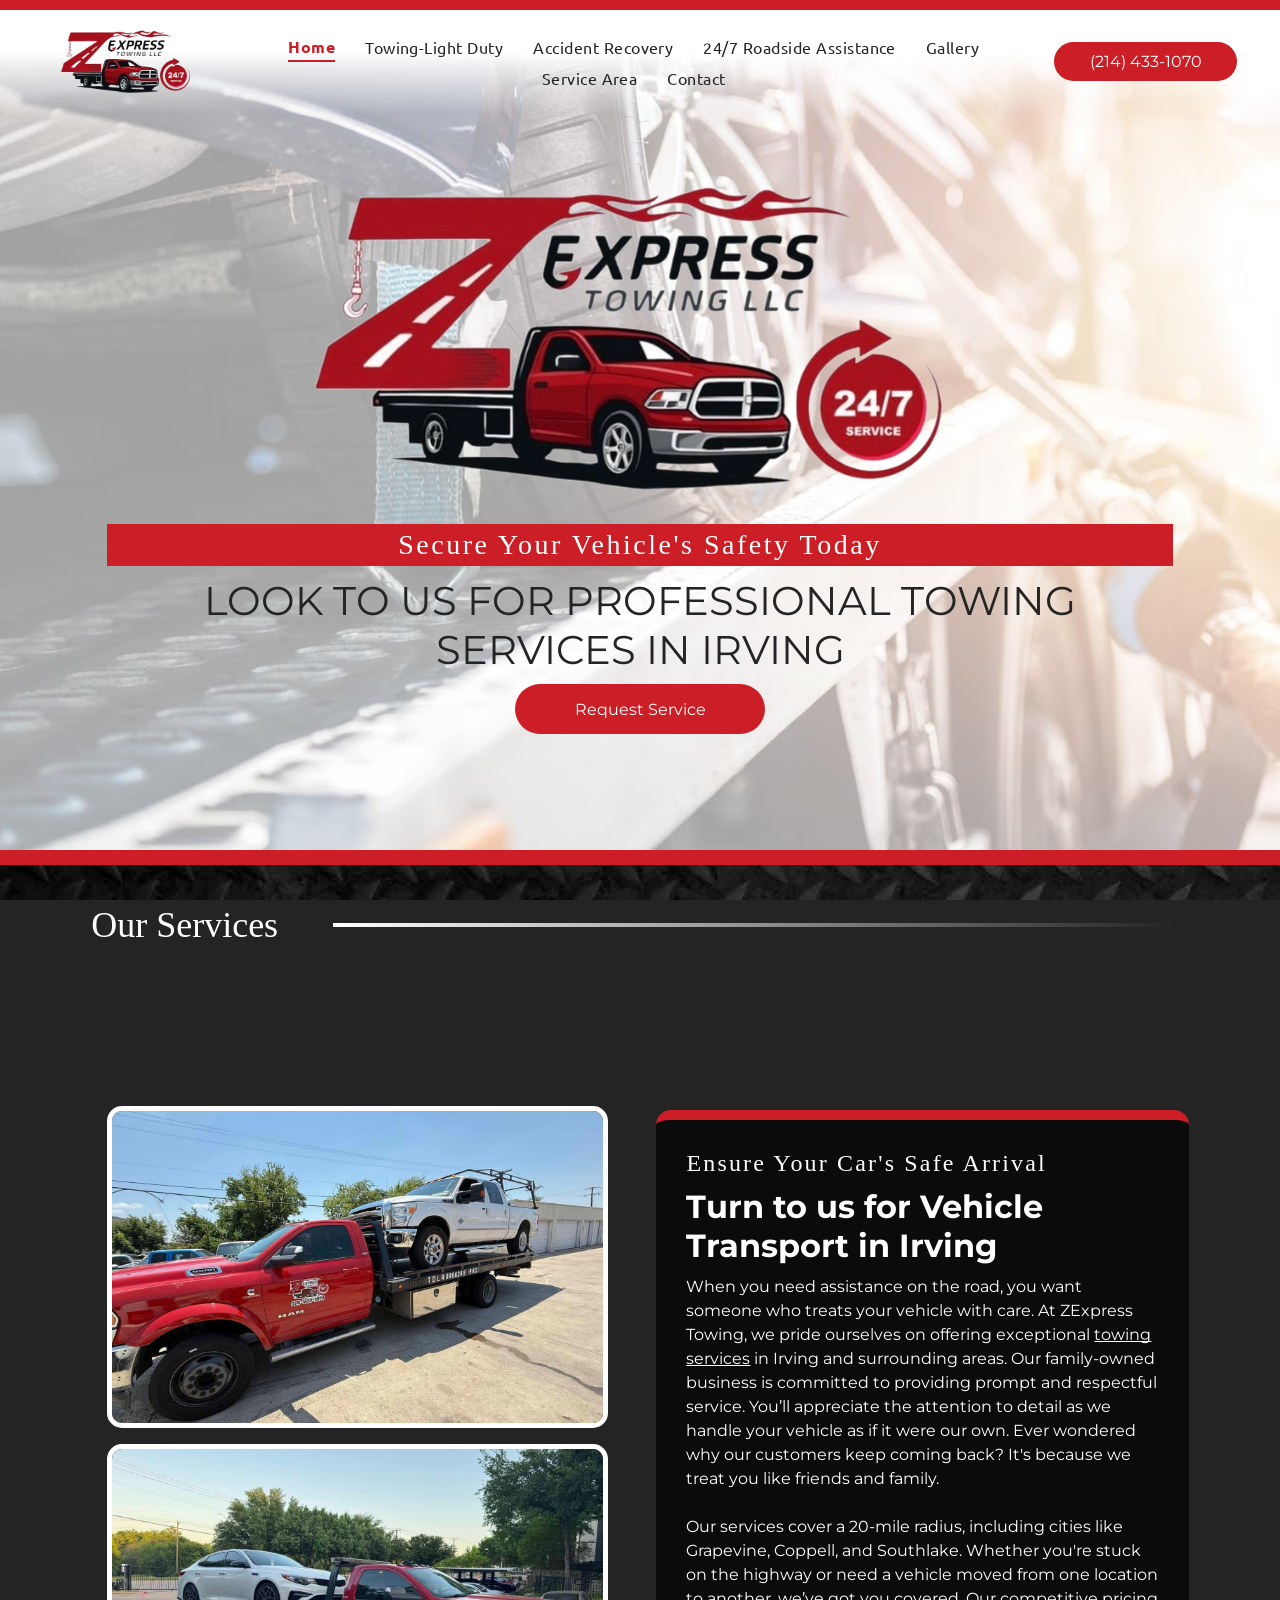
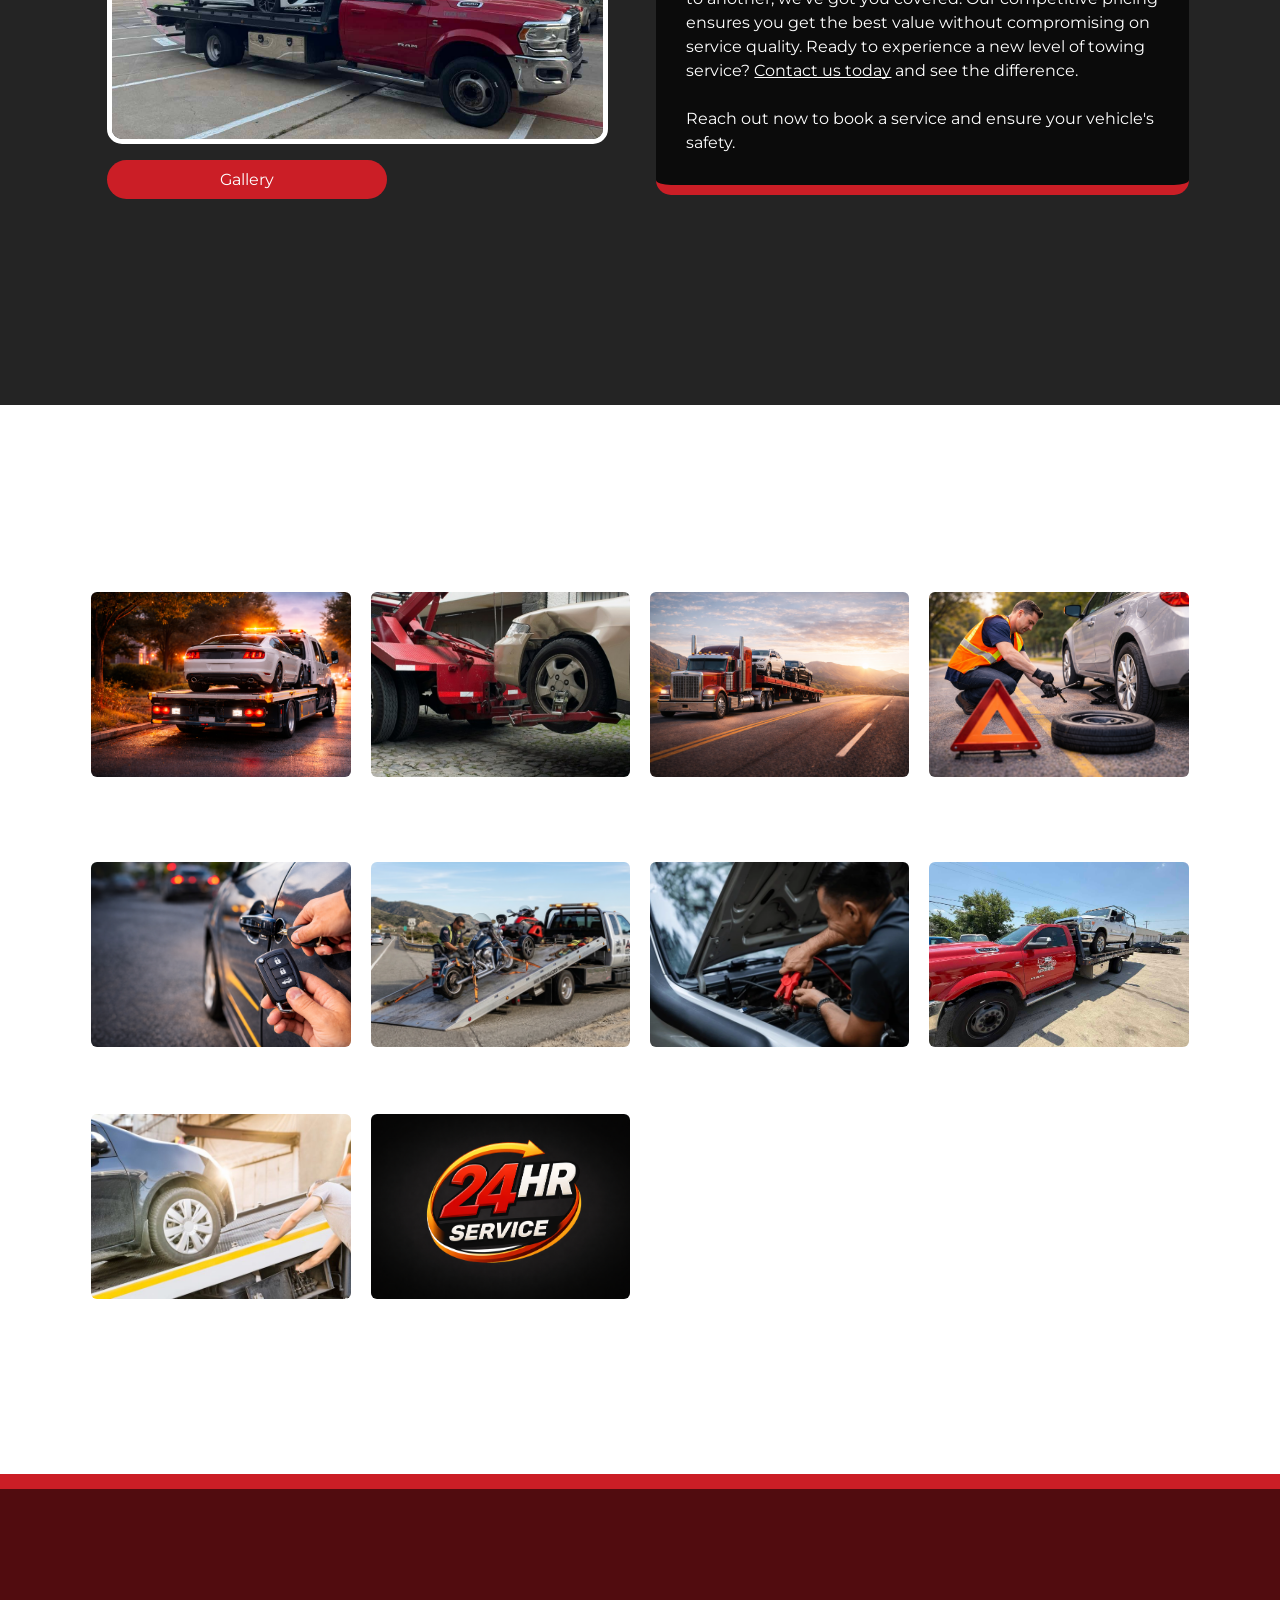
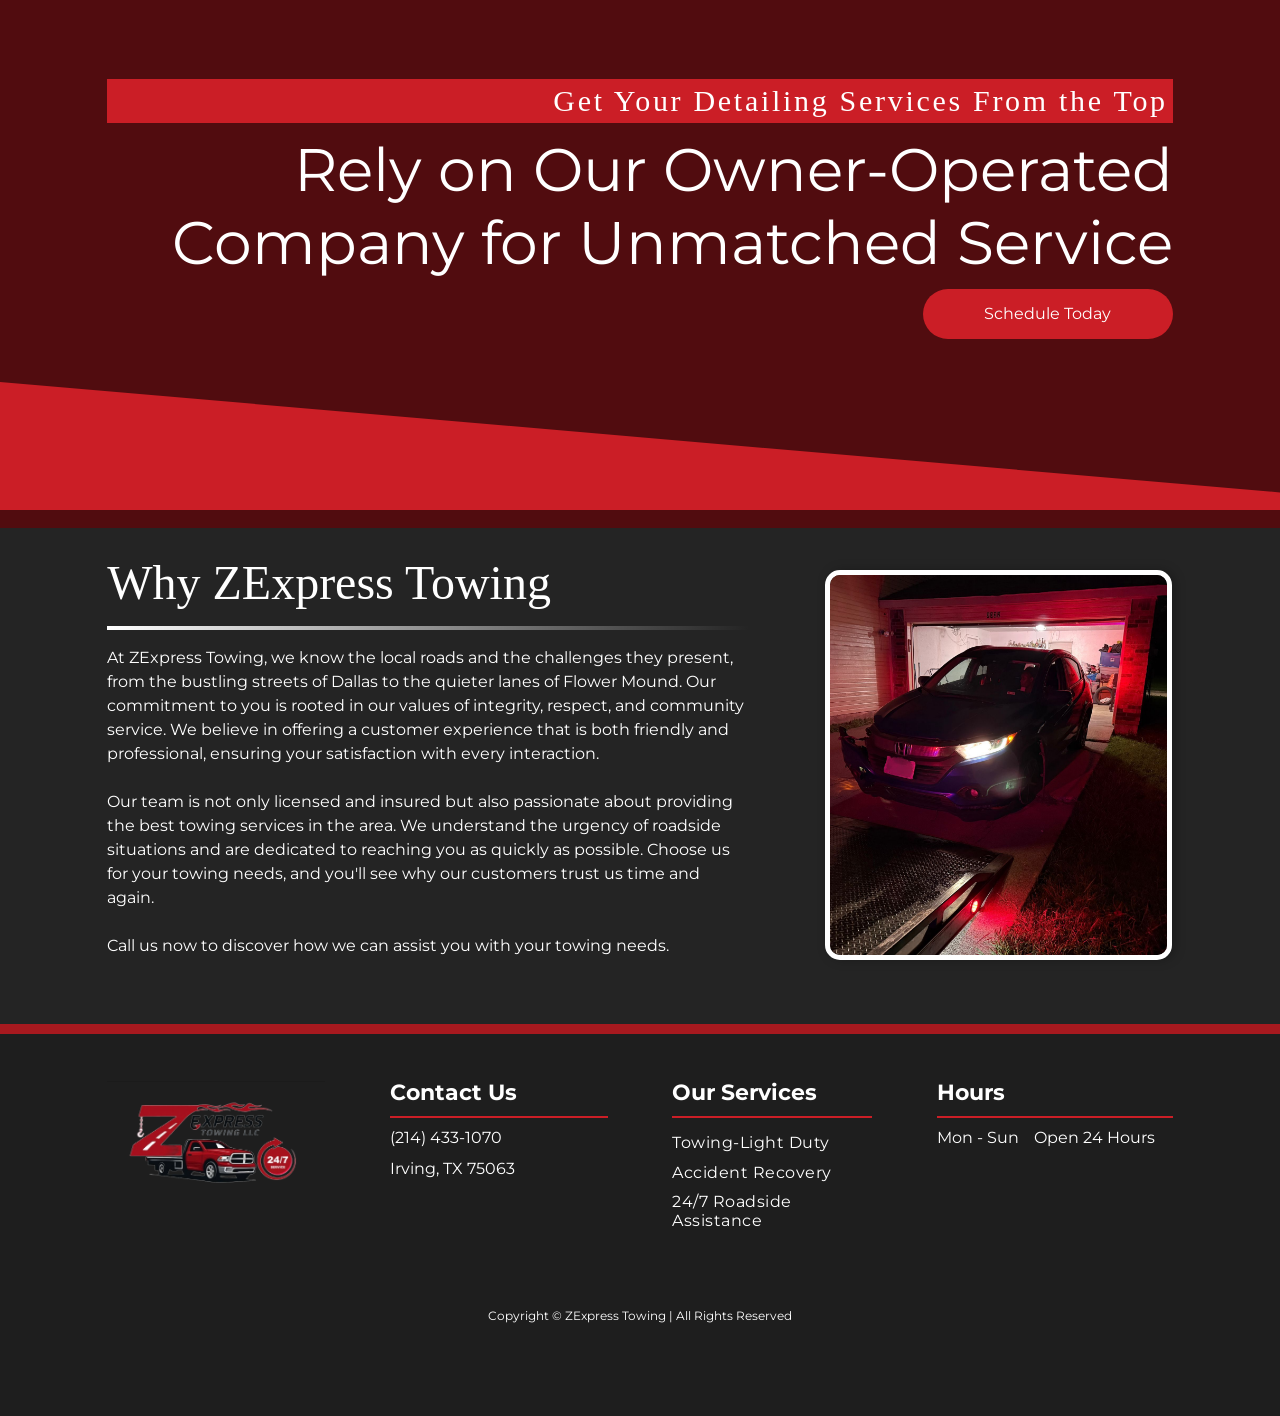
==== index.html @ 2c64ee3f "Center Our Services heading with flex lines on both sides Co-Authored-By: Claude Sonnet 4.6 <noreply" ====
<!DOCTYPE html>
<html xmlns="http://www.w3.org/1999/xhtml" lang="en" class="">

<head>
    <script>window.exportsite = true</script>
    <meta charset="utf-8">
    </meta>
    <!-- Injecting site-wide to the head -->
    <meta name="google-site-verification" content="Hle5HP48Ufhg1DZaR9C0_j9YrRF0wAwZyphGQb3gRHI"
        data-swh-uuid="bf12c23f815c477bb5d181f56a870984">
    </meta>
    <!-- End Injecting site-wide to the head --><!-- Inject secured cdn script --><!-- ========= Meta Tags ========= -->
    <link rel="canonical" href="https://www.zexpresstowing.com/site/6ac307b0/home" />
    <meta id="view" name="viewport" content="initial-scale=1, minimum-scale=1, maximum-scale=5, viewport-fit=cover">
    </meta>
    <meta name="apple-mobile-web-app-capable" content="yes">
    </meta>
    <!--Add favorites icons--><!-- End favorite icons --><!-- render the required CSS and JS in the head section --><!-- loadCSS function header.jsp--><!-- Google Fonts Include --><!-- loadCSS function fonts.jsp--><!-- RT CSS Include d-css-runtime-flex--><!-- End of RT CSS Include --><!-- Support `img` size attributes --><!-- Support showing sticky element on page only --><!-- This is populated in Ajax navigation --><!-- Site CSS --><!-- Flex Sections CSS --><!-- End render the required css and JS in the head section -->
    <meta property="og:type" content="website">
    </meta>
    <meta property="og:url" content="https://www.zexpresstowing.com/">
    </meta>
    <title>Towing Services | ZExpress Towing | Irving, TX</title>
    <meta name="description"
        content="Get reliable towing & roadside assistance with ZExpress Towing. We treat your vehicle with care. Contact us for prompt service!">
    </meta>
    <meta name="twitter:card" content="summary">
    </meta>
    <meta name="twitter:title" content="Towing Services | ZExpress Towing | Irving, TX">
    </meta>
    <meta name="twitter:description"
        content="Get reliable towing & roadside assistance with ZExpress Towing. We treat your vehicle with care. Contact us for prompt service!">
    </meta>
    <meta property="og:description"
        content="Get reliable towing & roadside assistance with ZExpress Towing. We treat your vehicle with care. Contact us for prompt service!">
    </meta>
    <meta property="og:title" content="Towing Services | ZExpress Towing | Irving, TX">
    </meta>
    <!-- SYS- VVNfRElSRUNUX1BST0RVQ1RJT04= -->
    <link href="./Style/desktop.css" rel="stylesheet" type="text/css" />
    <link href="./home/style.css" rel="stylesheet" type="text/css" />
</head>

<body id="dmRoot" data-page-alias="home" class="dmRoot fix-mobile-scrolling flex-site dmResellerSite "
    style="padding:0;margin:0;" data-flex-site=""><!-- ========= Site Content ========= -->
    <div id="dm" class="dmwr">
        <div class="dm_wrapper -var5 null ">
            <div dmwrapped="true" id="1901957768" class="dm-home-page" themewaschanged="true">
                <div dmtemplateid="FlexHeader" data-responsive-name="FlexLayout"
                    class="runtime-module-container dm-bfs dm-layout-home hasAnimations hasStickyHeader inMiniHeaderMode rows-1200 hamburger-reverse dmPageBody d-page-1716942098 inputs-css-clean dmDHeader"
                    id="dm-outer-wrapper" data-page-class="1716942098" data-soch="true"
                    data-background-parallax-selector=".dmHomeSection1, .dmSectionParallex">
                    <div id="dmStyle_outerContainer" class="dmOuter">
                        <div id="dmStyle_innerContainer" class="dmInner">
                            <div class="dmLayoutWrapper standard-var dmStandardDesktop">
                                <div id="site_content">
                                    <div id="dmFlexHeaderContainer" class="flex_hfcontainer">
                                        <div id="flex-header" data-variation-id="variation0" data-sticky="true"
                                            data-changeable-on-scroll="true"
                                            data-changeable-on-scroll-properties="|text-color|icon-fill|navigation-links-hover-border-color|navigation-links-hover-color|"
                                            data-overlapping="true" role="banner">
                                            <div data-auto="flex-section" id="1448110159" data-flex-id="453ffa06"
                                                data-layout-section="">
                                                <div class="flex-widgets-container" id="1262348506"></div>
                                                <section id="3236671d" class="flex-element section"
                                                    data-auto="flex-element-section">
                                                    <div id="11e4f629" class="flex-element grid"
                                                        data-auto="flex-element-grid" data-layout-grid="">
                                                        <div id="fdb37e17" class="flex-element group"
                                                            data-auto="flex-element-group">
                                                            <div id="0ad31b06" class="flex-element group"
                                                                data-auto="flex-element-group">
                                                                <div id="e60c44f9" class="flex-element widget-wrapper"
                                                                    data-auto="flex-element-widget-wrapper"
                                                                    data-widget-type="image" data-keep-proportion="true"
                                                                    data-external-id="1444040303">
                                                                    <div class="imageWidget align-center u_1444040303"
                                                                        data-element-type="image"
                                                                        data-widget-type="image" id="1444040303"
                                                                        data-binding="W3siYmluZGluZ05hbWUiOiJpbWFnZSIsInZhbHVlIjoic2l0ZV9pbWFnZXMubG9nbyJ9XQ==">
                                                                        <a href="./" id="1381046718" raw_url="./home/"
                                                                            data-target-page-alias="home"><img
                                                                                src="./Resources/images/newlogo02-1920w.png"
                                                                                alt="" id="1530583868" class=""
                                                                                data-dm-image-path="./Resources/images/newlogo02.png"
                                                                                width="32" height="9" data-diy-image=""
                                                                                onerror="handleImageLoadError(this)" /></a>
                                                                    </div>
                                                                </div>
                                                            </div>
                                                            <div id="7e3ebdf8" class="flex-element group"
                                                                data-auto="flex-element-group" data-hidden-on-mobile="">
                                                                <div id="b25a1b55" class="flex-element widget-wrapper"
                                                                    data-auto="flex-element-widget-wrapper"
                                                                    data-widget-type="ONELinksMenu"
                                                                    data-hidden-on-tablet="" data-hidden-on-mobile=""
                                                                    data-external-id="1937494221">
                                                                    <nav class="effect-bottom2 u_1937494221 main-navigation unifiednav dmLinksMenu"
                                                                        role="navigation"
                                                                        layout-main="horizontal_nav_layout_1"
                                                                        layout-sub="submenu_horizontal_1"
                                                                        data-show-vertical-sub-items="HOVER"
                                                                        id="1937494221" dmle_extension="onelinksmenu"
                                                                        data-element-type="onelinksmenu"
                                                                        data-logo-src="" alt=""
                                                                        data-nav-structure="HORIZONTAL" wr="true"
                                                                        icon="true" surround="true" adwords=""
                                                                        navigation-id="unifiedNav" data-from-nav="true"
                                                                        data-sub-nav="true" data-items="-1"
                                                                        custom-li-class="" custom-ul-class=""
                                                                        custom-a-class="" custom-inner-ul-class=""
                                                                        custom-nested-inner-ul-class=""
                                                                        custom-span-class="" data-links-level="0"
                                                                        data-divider="" is-build-your-own="false"
                                                                        data-build-your-own="W10=">
                                                                        <ul role="menubar"
                                                                            class="unifiednav__container  "
                                                                            data-auto="navigation-pages">
                                                                            <li role="menuitem"
                                                                                class=" unifiednav__item-wrap "
                                                                                data-auto="more-pages" data-depth="0">
                                                                                <a href="./"
                                                                                    class="unifiednav__item  dmNavItemSelected  dmUDNavigationItem_00  "
                                                                                    target=""
                                                                                    data-target-page-alias="home"
                                                                                    aria-current="page"
                                                                                    data-auto="selected-page"
                                                                                    raw_url="./home/"> <span
                                                                                        class="nav-item-text "
                                                                                        data-link-text="
         Home
        " data-auto="page-text-style">Home <span class="icon icon-angle-down"></span>
                                                                                    </span>
                                                                                </a>
                                                                            </li>
                                                                            <li role="menuitem"
                                                                                class=" unifiednav__item-wrap "
                                                                                data-auto="more-pages" data-depth="0">
                                                                                <a href="../towing-light-duty/"
                                                                                    class="unifiednav__item  dmUDNavigationItem_010101283120  "
                                                                                    target=""
                                                                                    data-target-page-alias="towing-light-duty"
                                                                                    raw_url="/towing-light-duty/"> <span
                                                                                        class="nav-item-text "
                                                                                        data-link-text="Towing-Light Duty"
                                                                                        data-auto="page-text-style">Towing-Light
                                                                                        Duty <span
                                                                                            class="icon icon-angle-down"></span>
                                                                                    </span>
                                                                                </a>
                                                                            </li>
                                                                            <li role="menuitem"
                                                                                class=" unifiednav__item-wrap "
                                                                                data-auto="more-pages" data-depth="0">
                                                                                <a href="../accident-recovery/"
                                                                                    class="unifiednav__item  dmUDNavigationItem_010101178389  "
                                                                                    target=""
                                                                                    data-target-page-alias="accident-recovery"
                                                                                    raw_url="/accident-recovery/"> <span
                                                                                        class="nav-item-text "
                                                                                        data-link-text="Accident Recovery"
                                                                                        data-auto="page-text-style">Accident
                                                                                        Recovery <span
                                                                                            class="icon icon-angle-down"></span>
                                                                                    </span>
                                                                                </a>
                                                                            </li>
                                                                            <li role="menuitem"
                                                                                class=" unifiednav__item-wrap "
                                                                                data-auto="more-pages" data-depth="0">
                                                                                <a href="../24-7-roadside-assistance/"
                                                                                    class="unifiednav__item  dmUDNavigationItem_010101448696  "
                                                                                    target=""
                                                                                    data-target-page-alias="24-7-roadside-assistance"
                                                                                    raw_url="/24-7-roadside-assistance/">
                                                                                    <span class="nav-item-text "
                                                                                        data-link-text="24/7 Roadside Assistance"
                                                                                        data-auto="page-text-style">24/7
                                                                                        Roadside Assistance <span
                                                                                            class="icon icon-angle-down"></span>
                                                                                    </span>
                                                                                </a>
                                                                            </li>
                                                                            <li role="menuitem"
                                                                                class=" unifiednav__item-wrap "
                                                                                data-auto="more-pages" data-depth="0">
                                                                                <a href="../gallery/"
                                                                                    class="unifiednav__item  dmUDNavigationItem_010101126484  "
                                                                                    target=""
                                                                                    data-target-page-alias="gallery"
                                                                                    raw_url="/gallery/"> <span
                                                                                        class="nav-item-text "
                                                                                        data-link-text="Gallery"
                                                                                        data-auto="page-text-style">Gallery
                                                                                        <span
                                                                                            class="icon icon-angle-down"></span>
                                                                                    </span>
                                                                                </a>
                                                                            </li>
                                                                            <li role="menuitem"
                                                                                class=" unifiednav__item-wrap "
                                                                                data-auto="more-pages" data-depth="0">
                                                                                <a href="../service-area/"
                                                                                    class="unifiednav__item  dmUDNavigationItem_01010129473  "
                                                                                    target=""
                                                                                    data-target-page-alias="service-area"
                                                                                    raw_url="/service-area/"> <span
                                                                                        class="nav-item-text "
                                                                                        data-link-text="Service Area"
                                                                                        data-auto="page-text-style">Service
                                                                                        Area <span
                                                                                            class="icon icon-angle-down"></span>
                                                                                    </span>
                                                                                </a>
                                                                            </li>
                                                                            <li role="menuitem"
                                                                                class=" unifiednav__item-wrap "
                                                                                data-auto="more-pages" data-depth="0">
                                                                                <a href="../contact/"
                                                                                    class="unifiednav__item  dmUDNavigationItem_010101152840  "
                                                                                    target=""
                                                                                    data-target-page-alias="contact"
                                                                                    raw_url="/contact/"> <span
                                                                                        class="nav-item-text "
                                                                                        data-link-text="Contact"
                                                                                        data-auto="page-text-style">Contact
                                                                                        <span
                                                                                            class="icon icon-angle-down"></span>
                                                                                    </span>
                                                                                </a>
                                                                            </li>
                                                                        </ul>
                                                                    </nav>
                                                                </div>
                                                            </div>
                                                            <div id="99ad3194" class="flex-element group"
                                                                data-auto="flex-element-group">
                                                                <div id="2b46309f" class="flex-element widget-wrapper"
                                                                    data-auto="flex-element-widget-wrapper"
                                                                    data-widget-type="link" data-hidden-on-tablet=""
                                                                    data-hidden-on-mobile=""
                                                                    data-external-id="1542533422"> <a
                                                                        data-display-type="block"
                                                                        class="align-center dmButtonLink dmWidget dmWwr default dmOnlyButton dmDefaultGradient u_1542533422 align-center dmButtonLink dmWidget dmWwr default dmOnlyButton dmDefaultGradient u_1542533422"
                                                                        file="false" href="tel:+12144331070"
                                                                        data-element-type="dButtonLinkId"
                                                                        id="1542533422"
                                                                        data-binding="W3siYmluZGluZ05hbWUiOiJsaW5rIiwidmFsdWUiOiJjb250ZW50X2xpYnJhcnkuZ2xvYmFsLnBob25lLnBob25lIn0seyJiaW5kaW5nTmFtZSI6ImJ1dHRvbl90ZXh0IiwidmFsdWUiOiJjb250ZW50X2xpYnJhcnkuZ2xvYmFsLnBob25lLnBob25lIn1d"
                                                                        data-diy-link=""> <span class="iconBg"
                                                                            aria-hidden="true" id="1931869417"> <span
                                                                                class="icon hasFontIcon icon-star"
                                                                                id="1738559736"></span>
                                                                        </span>
                                                                        <span class="text" id="1469596979"
                                                                            data-diy-text="">(214) 433-1070</span>
                                                                    </a>
                                                                </div>
                                                                <div id="60aa171e" class="flex-element widget-wrapper"
                                                                    data-auto="flex-element-widget-wrapper"
                                                                    data-widget-type="graphic" data-hidden-on-desktop=""
                                                                    data-external-id="1724980913">
                                                                    <div class="graphicWidget u_1724980913"
                                                                        data-element-type="graphic"
                                                                        data-widget-type="graphic" id="1724980913"
                                                                        data-binding="W3siYmluZGluZ05hbWUiOiJsaW5rIiwidmFsdWUiOiJjb250ZW50X2xpYnJhcnkuZ2xvYmFsLnBob25lLnBob25lIn1d">
                                                                        <a href="tel:+12144331070"> <svg
                                                                                xmlns="http://www.w3.org/2000/svg"
                                                                                viewbox="0 0 1408 1792" id="1679602056"
                                                                                class="svg u_1679602056"
                                                                                data-icon-name="fa-phone">
                                                                                <title id="1725771829">Blank white
                                                                                    background.</title>
                                                                                <path fill="inherit"
                                                                                    d="M1408 1240q0 27-10 70.5t-21 68.5q-21 50-122 106-94 51-186 51-27 0-52.5-3.5t-57.5-12.5-47.5-14.5-55.5-20.5-49-18q-98-35-175-83-128-79-264.5-215.5t-215.5-264.5q-48-77-83-175-3-9-18-49t-20.5-55.5-14.5-47.5-12.5-57.5-3.5-52.5q0-92 51-186 56-101 106-122 25-11 68.5-21t70.5-10q14 0 21 3 18 6 53 76 11 19 30 54t35 63.5 31 53.5q3 4 17.5 25t21.5 35.5 7 28.5q0 20-28.5 50t-62 55-62 53-28.5 46q0 9 5 22.5t8.5 20.5 14 24 11.5 19q76 137 174 235t235 174q2 1 19 11.5t24 14 20.5 8.5 22.5 5q18 0 46-28.5t53-62 55-62 50-28.5q14 0 28.5 7t35.5 21.5 25 17.5q25 15 53.5 31t63.5 35 54 30q70 35 76 53 3 7 3 21z">
                                                                                </path>
                                                                            </svg>
                                                                        </a>
                                                                    </div>
                                                                </div>
                                                            </div>
                                                            <div id="33727932" class="flex-element group"
                                                                data-auto="flex-element-group"
                                                                data-hidden-on-desktop="">
                                                                <div id="e81b9bc3" class="flex-element widget-wrapper"
                                                                    data-auto="flex-element-widget-wrapper"
                                                                    data-widget-type="hamburgerButton"
                                                                    data-hidden-on-desktop=""
                                                                    data-external-id="1535369177"> <a role="button"
                                                                        class="hamburgerButton"
                                                                        data-element-type="hamburgerButton"
                                                                        id="1535369177" aria-controls="hamburger-drawer"
                                                                        aria-expanded="false"> <svg width="100pt"
                                                                            height="100pt" version="1.1"
                                                                            viewbox="0 0 100 100"
                                                                            xmlns="http://www.w3.org/2000/svg"
                                                                            id="1787006715">
                                                                            <path
                                                                                d="m3.6172 10.754h-0.050782c-1.9727 0-3.5703 1.5977-3.5703 3.5703 0 1.9727 1.5977 3.5703 3.5703 3.5703h0.054688 92.758 0.050782c1.9727 0 3.5703-1.5977 3.5703-3.5703 0-1.9727-1.5977-3.5703-3.5703-3.5703h-0.054688zm0 35.676h-0.050782c-1.9727 0-3.5703 1.5977-3.5703 3.5703s1.5977 3.5703 3.5703 3.5703h0.054688 92.758 0.050782c1.9727 0 3.5703-1.5977 3.5703-3.5703s-1.5977-3.5703-3.5703-3.5703h-0.054688zm0 35.68h-0.050782c-1.9727 0-3.5703 1.5977-3.5703 3.5703 0 1.9727 1.5977 3.5703 3.5703 3.5703h0.054688 92.758 0.050782c1.9727 0 3.5703-1.5977 3.5703-3.5703 0-1.9727-1.5977-3.5703-3.5703-3.5703h-0.054688z">
                                                                            </path>
                                                                        </svg>
                                                                    </a>
                                                                </div>
                                                            </div>
                                                        </div>
                                                    </div>
                                                </section>
                                            </div>
                                        </div>
                                        <div id="hamburger-drawer" class="hamburger-drawer layout-drawer"
                                            layout="5ff40d2f36ae4e5ea1bc96b2e2fcf67e===header"
                                            data-origin="side-reverse">
                                            <div data-layout-section="" data-auto="flex-section" id="1558513594"
                                                data-flex-id="18f5ea00">
                                                <div class="flex-widgets-container" id="1554675836"></div>
                                                <section id="f6054f97" class="flex-element section"
                                                    data-auto="flex-element-section">
                                                    <div id="ef8b5b8a" class="flex-element grid"
                                                        data-auto="flex-element-grid" data-layout-grid="">
                                                        <div id="a1f8711f" class="flex-element group"
                                                            data-auto="flex-element-group">
                                                            <div id="9d047ce9" class="flex-element group"
                                                                data-auto="flex-element-group">
                                                                <div id="12a003a5" class="flex-element widget-wrapper"
                                                                    data-auto="flex-element-widget-wrapper"
                                                                    data-widget-type="hamburgerButton"
                                                                    data-hidden-on-desktop=""
                                                                    data-external-id="1717245942"> <a role="button"
                                                                        class="hamburgerButton"
                                                                        data-element-type="hamburgerButton"
                                                                        id="1717245942" aria-controls="hamburger-drawer"
                                                                        aria-expanded="false"> <svg width="100pt"
                                                                            height="100pt" version="1.1"
                                                                            viewbox="0 0 100 100"
                                                                            xmlns="http://www.w3.org/2000/svg"
                                                                            id="1463788326">
                                                                            <path
                                                                                d="m82 87.883c1.625 1.625 4.2656 1.625 5.8906 0 1.6289-1.6289 1.6289-4.2656 0-5.8945l-32.414-32.41 32.406-32.406c1.6289-1.625 1.6289-4.2656
 0-5.8906-1.6289-1.6289-4.2656-1.6289-5.8906 0l-32.406 32.402-32.406-32.406c-1.625-1.625-4.2656-1.625-5.8906 0-1.6289 1.6289-1.6289 4.2656 0
 5.8945l32.402 32.406-32.41 32.414c-1.6289 1.625-1.6289 4.2617 0 5.8906 1.625 1.6289 4.2656 1.6289 5.8906 0l32.414-32.414z"
                                                                                fill-rule="evenodd"></path>
                                                                        </svg>
                                                                    </a>
                                                                </div>
                                                            </div>
                                                        </div>
                                                    </div>
                                                </section>
                                            </div>
                                            <div data-auto="flex-section" id="1099442592"
                                                data-flex-id="63a049320d35b55b4ef2a372" data-layout-section="">
                                                <div class="flex-widgets-container" id="1247649854"></div>
                                                <section id="63a049320d35b55b4ef2a373" class="flex-element section"
                                                    data-auto="flex-element-section">
                                                    <div id="63a049320d35b55b4ef2a376" class="flex-element grid"
                                                        data-auto="flex-element-grid" data-layout-grid="">
                                                        <div id="63a049320d35b55b4ef2a377" class="flex-element group"
                                                            data-auto="flex-element-group">
                                                            <div id="63a049320d35b55b4ef2a374"
                                                                class="flex-element group"
                                                                data-auto="flex-element-group">
                                                                <div id="63a049ca0d35b55b4ef2a5c3"
                                                                    class="flex-element widget-wrapper"
                                                                    data-auto="flex-element-widget-wrapper"
                                                                    data-widget-type="ONELinksMenu"
                                                                    data-external-id="1998592992">
                                                                    <nav class="u_1998592992 effect-bottom2 main-navigation unifiednav dmLinksMenu"
                                                                        role="navigation"
                                                                        layout-main="vertical_nav_layout_2"
                                                                        layout-sub=""
                                                                        data-show-vertical-sub-items="HIDE"
                                                                        id="1998592992" dmle_extension="onelinksmenu"
                                                                        data-element-type="onelinksmenu"
                                                                        data-logo-src="" alt=""
                                                                        data-nav-structure="VERTICAL" wr="true"
                                                                        icon="true" surround="true" adwords=""
                                                                        navigation-id="unifiedNav" data-from-nav="true"
                                                                        data-sub-nav="true" data-items="-1"
                                                                        custom-li-class="" custom-ul-class=""
                                                                        custom-a-class="" custom-inner-ul-class=""
                                                                        custom-nested-inner-ul-class=""
                                                                        custom-span-class="" data-links-level="0"
                                                                        is-build-your-own="false"
                                                                        data-build-your-own="W10=">
                                                                        <ul role="menubar"
                                                                            class="unifiednav__container  "
                                                                            data-auto="navigation-pages">
                                                                            <li role="menuitem"
                                                                                class=" unifiednav__item-wrap "
                                                                                data-auto="more-pages" data-depth="0">
                                                                                <a href="./"
                                                                                    class="unifiednav__item  dmNavItemSelected  dmUDNavigationItem_00  "
                                                                                    target=""
                                                                                    data-target-page-alias="home"
                                                                                    aria-current="page"
                                                                                    data-auto="selected-page"
                                                                                    raw_url="./home/"> <span
                                                                                        class="nav-item-text "
                                                                                        data-link-text="
         Home
        " data-auto="page-text-style">Home <span class="icon icon-angle-down"></span>
                                                                                    </span>
                                                                                </a>
                                                                            </li>
                                                                            <li role="menuitem"
                                                                                class=" unifiednav__item-wrap "
                                                                                data-auto="more-pages" data-depth="0">
                                                                                <a href="../towing-light-duty/"
                                                                                    class="unifiednav__item  dmUDNavigationItem_010101283120  "
                                                                                    target=""
                                                                                    data-target-page-alias="towing-light-duty"
                                                                                    raw_url="/towing-light-duty/"> <span
                                                                                        class="nav-item-text "
                                                                                        data-link-text="Towing-Light Duty"
                                                                                        data-auto="page-text-style">Towing-Light
                                                                                        Duty <span
                                                                                            class="icon icon-angle-down"></span>
                                                                                    </span>
                                                                                </a>
                                                                            </li>
                                                                            <li role="menuitem"
                                                                                class=" unifiednav__item-wrap "
                                                                                data-auto="more-pages" data-depth="0">
                                                                                <a href="../accident-recovery/"
                                                                                    class="unifiednav__item  dmUDNavigationItem_010101178389  "
                                                                                    target=""
                                                                                    data-target-page-alias="accident-recovery"
                                                                                    raw_url="/accident-recovery/"> <span
                                                                                        class="nav-item-text "
                                                                                        data-link-text="Accident Recovery"
                                                                                        data-auto="page-text-style">Accident
                                                                                        Recovery <span
                                                                                            class="icon icon-angle-down"></span>
                                                                                    </span>
                                                                                </a>
                                                                            </li>
                                                                            <li role="menuitem"
                                                                                class=" unifiednav__item-wrap "
                                                                                data-auto="more-pages" data-depth="0">
                                                                                <a href="../24-7-roadside-assistance/"
                                                                                    class="unifiednav__item  dmUDNavigationItem_010101448696  "
                                                                                    target=""
                                                                                    data-target-page-alias="24-7-roadside-assistance"
                                                                                    raw_url="/24-7-roadside-assistance/">
                                                                                    <span class="nav-item-text "
                                                                                        data-link-text="24/7 Roadside Assistance"
                                                                                        data-auto="page-text-style">24/7
                                                                                        Roadside Assistance <span
                                                                                            class="icon icon-angle-down"></span>
                                                                                    </span>
                                                                                </a>
                                                                            </li>
                                                                            <li role="menuitem"
                                                                                class=" unifiednav__item-wrap "
                                                                                data-auto="more-pages" data-depth="0">
                                                                                <a href="../gallery/"
                                                                                    class="unifiednav__item  dmUDNavigationItem_010101126484  "
                                                                                    target=""
                                                                                    data-target-page-alias="gallery"
                                                                                    raw_url="/gallery/"> <span
                                                                                        class="nav-item-text "
                                                                                        data-link-text="Gallery"
                                                                                        data-auto="page-text-style">Gallery
                                                                                        <span
                                                                                            class="icon icon-angle-down"></span>
                                                                                    </span>
                                                                                </a>
                                                                            </li>
                                                                            <li role="menuitem"
                                                                                class=" unifiednav__item-wrap "
                                                                                data-auto="more-pages" data-depth="0">
                                                                                <a href="../service-area/"
                                                                                    class="unifiednav__item  dmUDNavigationItem_01010129473  "
                                                                                    target=""
                                                                                    data-target-page-alias="service-area"
                                                                                    raw_url="/service-area/"> <span
                                                                                        class="nav-item-text "
                                                                                        data-link-text="Service Area"
                                                                                        data-auto="page-text-style">Service
                                                                                        Area <span
                                                                                            class="icon icon-angle-down"></span>
                                                                                    </span>
                                                                                </a>
                                                                            </li>
                                                                            <li role="menuitem"
                                                                                class=" unifiednav__item-wrap "
                                                                                data-auto="more-pages" data-depth="0">
                                                                                <a href="../contact/"
                                                                                    class="unifiednav__item  dmUDNavigationItem_010101152840  "
                                                                                    target=""
                                                                                    data-target-page-alias="contact"
                                                                                    raw_url="/contact/"> <span
                                                                                        class="nav-item-text "
                                                                                        data-link-text="Contact"
                                                                                        data-auto="page-text-style">Contact
                                                                                        <span
                                                                                            class="icon icon-angle-down"></span>
                                                                                    </span>
                                                                                </a>
                                                                            </li>
                                                                        </ul>
                                                                    </nav>
                                                                </div>
                                                            </div>
                                                        </div>
                                                    </div>
                                                </section>
                                            </div>
                                            <div data-auto="flex-section" id="1029527021"
                                                data-flex-id="6406026c90e1521f6ecb0eca" data-layout-section="">
                                                <div class="flex-widgets-container" id="1659590659"></div>
                                                <section id="6406026c90e1521f6ecb0ec9" class="flex-element section"
                                                    data-auto="flex-element-section">
                                                    <div id="6406026c90e1521f6ecb0ecb" class="flex-element grid"
                                                        data-auto="flex-element-grid" data-layout-grid="">
                                                        <div id="6406026c90e1521f6ecb0ecc" class="flex-element group"
                                                            data-auto="flex-element-group">
                                                            <div id="6406026c90e1521f6ecb0ecd"
                                                                class="flex-element group"
                                                                data-auto="flex-element-group">
                                                                <div id="widget_nd4" class="flex-element widget-wrapper"
                                                                    data-auto="flex-element-widget-wrapper"
                                                                    data-widget-type="clicktocall"
                                                                    data-external-id="1524681038"> <a
                                                                        class="default align-center flexButton dmCall voipReplacement dmWidget dmNoMark dmWwr"
                                                                        href="tel:+12144331070"
                                                                        contenteditable="false"
                                                                        onclick=";return dm_gaq_push_event('ClickToCall', 'Call',null,'6ac307b0', this);"
                                                                        id="1524681038" dmle_extension="clicktocall"
                                                                        data-element-type="clicktocall"
                                                                        data-binding="W3siYmluZGluZ05hbWUiOiJwaG9uZSIsInZhbHVlIjoiY29udGVudF9saWJyYXJ5Lmdsb2JhbC5waG9uZS5waG9uZSJ9XQ=="
                                                                        wr="true" data-display-type="block" icon="true"
                                                                        surround="true" description="" adwords=""
                                                                        icon-name="icon-phone" phone="(214) 433-1070"
                                                                        text="" image=""> <span class="iconBg"
                                                                            aria-hidden="true"> <span
                                                                                class="icon hasFontIcon icon-phone"></span>
                                                                        </span>
                                                                        <span class="text">(214) 433-1070</span>
                                                                    </a>
                                                                </div>
                                                            </div>
                                                        </div>
                                                    </div>
                                                </section>
                                            </div>
                                        </div>
                                        <div class="layout-drawer-overlay" id="layout-drawer-overlay"></div>
                                    </div>
                                    <div dmwrapped="true" id="dmFirstContainer"
                                        class="dmBody u_dmStyle_template_home dm-home-page" themewaschanged="true">
                                        <div id="allWrapper" class="allWrapper"><!-- navigation placeholders -->
                                            <div id="dm_content" class="dmContent" role="main">
                                                <div dm:templateorder="170"
                                                    class="dmHomeRespTmpl mainBorder dmRespRowsWrapper dmFullRowRespTmpl"
                                                    id="1716942098">
                                                    <div data-layout-section="" data-auto="flex-section" id="1077696583"
                                                        data-flex-id="5966fc03" data-page-element-type="section"
                                                        data-page-element-source-id="574c88be===home"
                                                        data-page-element-id="1000665313" class="u_1077696583">
                                                        <div class="flex-widgets-container" id="1525329117"></div>
                                                        <section id="04cd8d51" class="flex-element section"
                                                            data-auto="flex-element-section">
                                                            <div id="89e4ab31" class="flex-element grid"
                                                                data-auto="flex-element-grid" data-layout-grid=""
                                                                data-image-bg-static="">
                                                                <div id="e20f3154" class="flex-element group"
                                                                    data-auto="flex-element-group">
                                                                    <div id="fab9e996" class="flex-element group"
                                                                        data-auto="flex-element-group"
                                                                        data-anim-extended="eyJkZXNrdG9wIjp7InRyaWdnZXIiOiJlbnRyYW5jZSIsImFuaW1hdGlvbiI6ImZhZGVJbkNvbWJvIiwiZHVyYXRpb24iOjIsImRlbGF5IjowLjEsImludGVuc2l0eSI6MSwiZGlyIjoiaW4tcGxhY2UifX0=">
                                                                        <div id="widget_btq"
                                                                            class="flex-element widget-wrapper"
                                                                            data-auto="flex-element-widget-wrapper"
                                                                            data-widget-type="image"
                                                                            data-external-id="1943629076">
                                                                            <div class="imageWidget align-center u_1943629076"
                                                                                data-element-type="image"
                                                                                data-widget-type="image" id="1943629076"
                                                                                data-binding="W3siYmluZGluZ05hbWUiOiJpbWFnZSIsInZhbHVlIjoic2l0ZV9pbWFnZXMubG9nbyJ9XQ==">
                                                                                <a href="./" id="1453828285"
                                                                                    raw_url="./home/"
                                                                                    data-target-page-alias="home"><img
                                                                                        src="./Resources/images/newlogo02-1920w.png"
                                                                                        alt="" id="1189232974" class=""
                                                                                        width="777" height="249"
                                                                                        data-dm-image-path="./Resources/images/newlogo02.png"
                                                                                        data-diy-image=""
                                                                                        onerror="handleImageLoadError(this)" /></a>
                                                                            </div>
                                                                        </div>
                                                                        <div id="48025694"
                                                                            class="flex-element widget-wrapper"
                                                                            data-auto="flex-element-widget-wrapper"
                                                                            data-widget-type="paragraph"
                                                                            data-external-id="1566212195">
                                                                            <div class="dmNewParagraph ql-disabled u_1566212195"
                                                                                data-element-type="paragraph"
                                                                                data-version="5" id="1566212195"
                                                                                data-ai-tag="Section title" style="">
                                                                                <h1 class="m-size-22 t-size-24 m-text-align-left text-align-center size-28"
                                                                                    style="letter-spacing: 0.09em;">
                                                                                    <span
                                                                                        class="m-font-size-22 t-font-size-24 font-size-28"
                                                                                        style="display: unset;">Secure
                                                                                        Your Vehicle's Safety
                                                                                        Today</span>
                                                                                </h1>
                                                                            </div>
                                                                        </div>
                                                                        <div id="7f9c47c5"
                                                                            class="flex-element widget-wrapper"
                                                                            data-auto="flex-element-widget-wrapper"
                                                                            data-widget-type="paragraph"
                                                                            data-external-id="1518858918">
                                                                            <div class="dmNewParagraph u_1518858918"
                                                                                data-element-type="paragraph"
                                                                                data-version="5" id="1518858918"
                                                                                data-ai-tag="Slogan" style="">
                                                                                <h2 class="m-text-align-left text-align-center t-size-34 m-size-32 size-40"
                                                                                    style=""> <span
                                                                                        style="text-transform: uppercase; display: unset; font-weight: normal; color: rgb(36, 36, 36);"
                                                                                        class="font-size-40 t-font-size-34 m-font-size-32">Look
                                                                                        to us for professional towing
                                                                                        services in irving</span>
                                                                                </h2>
                                                                            </div>
                                                                        </div>
                                                                        <div id="a911103d"
                                                                            class="flex-element widget-wrapper"
                                                                            data-auto="flex-element-widget-wrapper"
                                                                            data-widget-type="link"
                                                                            data-external-id="1895053029"> <a
                                                                                data-display-type="block"
                                                                                class="align-center dmButtonLink dmWidget dmWwr default dmOnlyButton dmDefaultGradient"
                                                                                file="false" href="../contact/"
                                                                                data-element-type="dButtonLinkId"
                                                                                id="1895053029" raw_url="/contact/"
                                                                                data-target-page-alias="contact"> <span
                                                                                    class="iconBg" aria-hidden="true"
                                                                                    id="1958120830"> <span
                                                                                        class="icon hasFontIcon icon-star"
                                                                                        id="1426038821"></span>
                                                                                </span>
                                                                                <span class="text" id="1349158909"
                                                                                    data-ai-tag="Short button text">Request
                                                                                    Service</span>
                                                                            </a>
                                                                        </div>
                                                                    </div>
                                                                </div>
                                                            </div>
                                                        </section>
                                                    </div>
                                                    <div data-auto="flex-section" id="1800777043"
                                                        data-flex-id="c749cf0c" data-layout-section=""
                                                        class="u_1800777043" data-page-element-type="section"
                                                        data-page-element-source-id="574c88be===home"
                                                        data-page-element-id="1000665313">
                                                        <div class="flex-widgets-container" id="1569343504"></div>
                                                        <section id="49014f3c" class="flex-element section"
                                                            data-auto="flex-element-section">
                                                            <div id="a0d1af20" class="flex-element grid"
                                                                data-auto="flex-element-grid" data-layout-grid="">
                                                                <div id="81cc4059" class="flex-element group"
                                                                    data-auto="flex-element-group">
                                                                    <div id="25e799a6" class="flex-element group"
                                                                        data-auto="flex-element-group"
                                                                        data-anim-extended="eyJkZXNrdG9wIjp7InRyaWdnZXIiOiJlbnRyYW5jZSIsImFuaW1hdGlvbiI6ImZhZGVJbkNvbWJvIiwiZHVyYXRpb24iOjIuMiwiZGVsYXkiOjAuMiwiaW50ZW5zaXR5IjoxLCJkaXIiOiJsZWZ0In19">
                                                                        <div id="b5f7e7ae"
                                                                            class="flex-element widget-wrapper"
                                                                            data-auto="flex-element-widget-wrapper"
                                                                            data-widget-type="paragraph"
                                                                            data-external-id="1536497535">
                                                                            <div class="dmNewParagraph"
                                                                                data-element-type="paragraph"
                                                                                data-version="5" id="1536497535"
                                                                                style="">
                                                                                <h3 class="size-36 t-size-31 m-size-29">
                                                                                    <span
                                                                                        style="color: var(--color_8); display: unset;"
                                                                                        class="font-size-36 t-font-size-31 m-font-size-29">Our
                                                                                        Services</span>
                                                                                </h3>
                                                                            </div>
                                                                        </div>
                                                                        <div id="f646fa07"
                                                                            class="flex-element widget-wrapper"
                                                                            data-auto="flex-element-widget-wrapper"
                                                                            data-widget-type="divider"
                                                                            data-external-id="1864626514">
                                                                            <div class="dmDividerWrapper clearfix u_1864626514"
                                                                                data-element-type="dDividerId"
                                                                                data-layout="divider-style-1"
                                                                                data-widget-version="2" id="1864626514"
                                                                                layout="divider-gradient-line">
                                                                                <hr class="dmDivider"
                                                                                    style="border-width:2px; border-top-style:solid; color:grey;"
                                                                                    id="1320439144" />
                                                                            </div>
                                                                        </div>
                                                                    </div>
                                                                </div>
                                                            </div>
                                                        </section>
                                                    </div>
                                                    <div data-flex-id="8a3548a6" data-auto="flex-section"
                                                        id="1163893526" data-layout-section=""
                                                        data-page-element-type="section"
                                                        data-page-element-source-id="574c88be===home"
                                                        data-page-element-id="1000665313" class="u_1163893526">
                                                        <div class="flex-widgets-container" id="1558907826"></div>
                                                        <section id="af5bbf42" class="flex-element section"
                                                            data-auto="flex-element-section">
                                                            <div id="a57358cd" class="flex-element grid"
                                                                data-auto="flex-element-grid" data-layout-grid="">
                                                                <div id="f0c16d97" class="flex-element group"
                                                                    data-auto="flex-element-group">
                                                                    <div id="ffc65cc9" class="flex-element group"
                                                                        data-auto="flex-element-group">
                                                                        <div id="65314761"
                                                                            class="flex-element widget-wrapper"
                                                                            data-auto="flex-element-widget-wrapper"
                                                                            data-widget-type="image"
                                                                            data-anim-extended="eyJkZXNrdG9wIjp7InRyaWdnZXIiOiJlbnRyYW5jZSIsImFuaW1hdGlvbiI6InNsaWRlSW5Db21ibyIsImR1cmF0aW9uIjoxLCJkZWxheSI6MCwiaW50ZW5zaXR5IjoxLCJkaXIiOiJ1cCJ9fQ=="
                                                                            data-external-id="1175387955">
                                                                            <div class="imageWidget align-center u_1175387955"
                                                                                data-element-type="image"
                                                                                data-widget-type="image"
                                                                                id="1175387955"><img
                                                                                    src="./Resources/images/images14-1920w.jpg"
                                                                                    alt="Red tow truck carrying a white pickup truck on a sunny day."
                                                                                    id="1992576434" class=""
                                                                                    width="1400" height="1050"
                                                                                    data-dm-image-path="./Resources/images/images14.jpg"
                                                                                    onerror="handleImageLoadError(this)" />
                                                                            </div>
                                                                        </div>
                                                                        <div id="c6ff1976"
                                                                            class="flex-element widget-wrapper"
                                                                            data-auto="flex-element-widget-wrapper"
                                                                            data-widget-type="image"
                                                                            data-anim-extended="eyJkZXNrdG9wIjp7InRyaWdnZXIiOiJlbnRyYW5jZSIsImFuaW1hdGlvbiI6InNsaWRlSW5Db21ibyIsImR1cmF0aW9uIjoxLCJkZWxheSI6MCwiaW50ZW5zaXR5IjowLjUyLCJkaXIiOiJsZWZ0In19"
                                                                            data-external-id="1131000021">
                                                                            <div class="imageWidget align-center u_1131000021"
                                                                                data-element-type="image"
                                                                                data-widget-type="image"
                                                                                id="1131000021"><img
                                                                                    src="./Resources/images/images20-1920w.jpg"
                                                                                    alt="Red tow truck carrying a white sedan on a sunny day."
                                                                                    id="1419422814" class=""
                                                                                    width="1400" height="1050"
                                                                                    data-dm-image-path="./Resources/images/images20.jpg"
                                                                                    onerror="handleImageLoadError(this)" />
                                                                            </div>
                                                                        </div>
                                                                        <div id="widget_ab0"
                                                                            class="flex-element widget-wrapper"
                                                                            data-auto="flex-element-widget-wrapper"
                                                                            data-widget-type="link"
                                                                            data-external-id="1081811102"> <a
                                                                                data-display-type="block"
                                                                                class="align-center dmButtonLink dmWidget dmWwr default dmOnlyButton dmDefaultGradient flexButton"
                                                                                file="false" href="../gallery/"
                                                                                data-element-type="dButtonLinkId"
                                                                                id="1081811102" raw_url="/gallery/"
                                                                                data-target-page-alias="gallery"> <span
                                                                                    class="iconBg" aria-hidden="true"
                                                                                    id="1546228370"> <span
                                                                                        class="icon hasFontIcon icon-star"
                                                                                        id="1490905925"></span>
                                                                                </span>
                                                                                <span class="text"
                                                                                    id="1801896917">Gallery</span>
                                                                            </a>
                                                                        </div>
                                                                    </div>
                                                                    <div id="003133c8" class="flex-element group"
                                                                        data-auto="flex-element-group"
                                                                        data-gallery-bg="eyJzbGlkZXMiOltdLCJ0cmFuc2l0aW9uIjoiZmFkZSIsInNwZWVkIjoyfQ=="
                                                                        data-anim-extended="eyJkZXNrdG9wIjp7InRyaWdnZXIiOiJlbnRyYW5jZSIsImFuaW1hdGlvbiI6InNsaWRlSW5Db21ibyIsImR1cmF0aW9uIjoxLCJkZWxheSI6MCwiaW50ZW5zaXR5IjowLjU0LCJkaXIiOiJyaWdodCJ9fQ=="
                                                                        data-animation-trigger-desktop="entrance">
                                                                        <div id="fb31783e"
                                                                            class="flex-element widget-wrapper"
                                                                            data-auto="flex-element-widget-wrapper"
                                                                            data-widget-type="paragraph"
                                                                            data-external-id="1239816213">
                                                                            <div class="dmNewParagraph ql-disabled"
                                                                                data-element-type="paragraph"
                                                                                data-version="5" id="1239816213"
                                                                                data-ai-tag="Paragraph" style="">
                                                                                <h3 style="letter-spacing: 0.09em;">
                                                                                    <span
                                                                                        style="color: rgb(255, 255, 255); display: unset;">Ensure
                                                                                        Your Car's Safe Arrival</span>
                                                                                </h3>
                                                                            </div>
                                                                        </div>
                                                                        <div id="9aa72e6e"
                                                                            class="flex-element widget-wrapper"
                                                                            data-auto="flex-element-widget-wrapper"
                                                                            data-widget-type="paragraph"
                                                                            data-external-id="1340763255">
                                                                            <div class="dmNewParagraph"
                                                                                data-element-type="paragraph"
                                                                                data-version="5" id="1340763255"
                                                                                data-ai-tag="Short title" style="">
                                                                                <h4 class="t-size-24"> <span
                                                                                        style="display: initial;">Turn
                                                                                        to us for Vehicle Transport in
                                                                                        Irving</span>
                                                                                </h4>
                                                                            </div>
                                                                        </div>
                                                                        <div id="d1ce66e8"
                                                                            class="flex-element widget-wrapper"
                                                                            data-auto="flex-element-widget-wrapper"
                                                                            data-widget-type="paragraph"
                                                                            data-external-id="1134653714">
                                                                            <div class="dmNewParagraph"
                                                                                data-element-type="paragraph"
                                                                                data-version="5" id="1134653714"
                                                                                data-ai-tag="Paragraph" style="">
                                                                                <p style=""> <span class=""
                                                                                        style="display: initial;"> <span
                                                                                            style="display: initial;">When
                                                                                            you need assistance on the
                                                                                            road, you want someone who
                                                                                            treats your vehicle with
                                                                                            care. At ZExpress Towing, we
                                                                                            pride ourselves on offering
                                                                                            exceptional</span>
                                                                                    </span>
                                                                                    <a href="../towing-light-duty/"
                                                                                        runtime_url="/towing-light-duty"
                                                                                        type="page"
                                                                                        style="display: initial; color: var(--color_8);"
                                                                                        raw_url="/towing-light-duty/"
                                                                                        data-target-page-alias="towing-light-duty">towing
                                                                                        services</a>
                                                                                    <span class=""
                                                                                        style="display: initial;"> <span
                                                                                            style="display: initial;">in
                                                                                            Irving and surrounding
                                                                                            areas. Our family-owned
                                                                                            business is committed to
                                                                                            providing prompt and
                                                                                            respectful service.
                                                                                            You&rsquo;ll appreciate the
                                                                                            attention to detail as we
                                                                                            handle your vehicle as if it
                                                                                            were our own. Ever wondered
                                                                                            why our customers keep
                                                                                            coming back? It's because we
                                                                                            treat you like friends and
                                                                                            family.</span>
                                                                                    </span>
                                                                                </p>
                                                                                <p> <span
                                                                                        style="display: initial;"><br /></span>
                                                                                </p>
                                                                                <p> <span class=""
                                                                                        style="display: initial;"> <span
                                                                                            style="display: initial;">Our
                                                                                            services cover a 20-mile
                                                                                            radius, including cities
                                                                                            like Grapevine, Coppell, and
                                                                                            Southlake. Whether you're
                                                                                            stuck on the highway or need
                                                                                            a vehicle moved from one
                                                                                            location to another,
                                                                                            we&rsquo;ve got you covered.
                                                                                            Our competitive pricing
                                                                                            ensures you get the best
                                                                                            value without compromising
                                                                                            on service quality. Ready to
                                                                                            experience a new level of
                                                                                            towing service?</span>
                                                                                    </span>
                                                                                    <a href="../contact/"
                                                                                        runtime_url="/contact"
                                                                                        type="page"
                                                                                        style="display: initial; color: var(--color_8);"
                                                                                        raw_url="/contact/"
                                                                                        data-target-page-alias="contact">Contact
                                                                                        us today</a>
                                                                                    <span class=""
                                                                                        style="display: initial;"> <span
                                                                                            style="display: initial;">and
                                                                                            see the difference.</span>
                                                                                    </span>
                                                                                </p>
                                                                                <p> <span
                                                                                        style="display: initial;"><br /></span>
                                                                                </p>
                                                                                <p> <span
                                                                                        style="display: initial;">Reach
                                                                                        out now to book a service and
                                                                                        ensure your vehicle's
                                                                                        safety.</span>
                                                                                </p>
                                                                            </div>
                                                                        </div>
                                                                    </div>
                                                                </div>
                                                            </div>
                                                        </section>
                                                    </div>
                                                    <div data-auto="flex-section" id="1467390370"
                                        data-flex-id="db574203" data-layout-section=""
                                        class="u_1467390370" data-page-element-type="section"
                                        data-page-element-source-id="574c88be===home"
                                        data-page-element-id="1000665313" style="padding-top:60px;">
                                        <div class="flex-widgets-container" id="1443183993"></div>
                                        <section id="9eab31df" class="flex-element section" data-auto="flex-element-section">
                                            <div id="42791860" class="flex-element grid" data-auto="flex-element-grid" data-layout-grid="">
                                                <div id="c2800977" class="flex-element group" data-auto="flex-element-group">

<!-- ===================== CUSTOM SERVICES GRID ===================== -->
<div style="display:flex;align-items:center;gap:16px;margin:0 0 24px;">
  <div style="flex:1;height:2px;background:#fff;"></div>
  <h2 style="color:#fff;font-family:Montserrat,sans-serif;font-weight:700;font-size:36px;margin:0;letter-spacing:0.04em;white-space:nowrap;">Our Services</h2>
  <div style="flex:1;height:2px;background:#fff;"></div>
</div>
<p style="text-align:center;color:#fff;font-family:Montserrat,sans-serif;font-size:15px;margin:0 0 24px;line-height:1.6;">
  At ZExpress Towing, we offer a range of services designed to meet your needs. Our team is equipped to handle light-duty towing, accident recovery, and more. We understand the importance of getting you back on the road quickly and safely. Here&rsquo;s what we offer:
</p>
<style>
#services-img-grid{display:grid;grid-template-columns:repeat(4,1fr);gap:20px;padding:0 0 10px;}
.svc-card{text-align:center;}
.svc-card-img-wrap{width:100%;height:185px;border-radius:6px;overflow:hidden;margin-bottom:12px;display:flex;align-items:center;justify-content:center;}
.svc-card-img-wrap img{width:100%;height:100%;object-fit:cover;display:block;}
.svc-card-title{font-size:13px;font-weight:700;color:#fff;text-transform:uppercase;letter-spacing:0.06em;line-height:1.35;font-family:Montserrat,sans-serif;}
@media(max-width:767px){#services-img-grid{grid-template-columns:repeat(2,1fr);}}
</style>
<div id="services-img-grid">

  <!-- CARD 1: Vehicle Transport -->
  <div class="svc-card">
    <div class="svc-card-img-wrap"><img src="images/transport.png" alt="Vehicle Transport"></div>
    <div class="svc-card-title">Vehicle Transport</div>
  </div>

  <!-- CARD 2: Car Towing & Local Hauling -->
  <div class="svc-card">
    <div class="svc-card-img-wrap"><img src="images/wrecked-car-towing.jpg" alt="Car Towing & Local Hauling"></div>
    <div class="svc-card-title">Car Towing &amp; Local Hauling</div>
  </div>

  <!-- CARD 3: Long-Distance Hauling -->
  <div class="svc-card">
    <div class="svc-card-img-wrap"><img src="images/long-distance.png" alt="Long-Distance Hauling"></div>
    <div class="svc-card-title">Long-Distance Hauling</div>
  </div>

  <!-- CARD 4: Roadside Assistance -->
  <div class="svc-card">
    <div class="svc-card-img-wrap"><img src="images/tire-change.jpg" alt="Roadside Assistance"></div>
    <div class="svc-card-title">Roadside Assistance<br>(Jumpstarts, Tire Changes, Fuel Delivery)</div>
  </div>

  <!-- CARD 5: Vehicle Lockout Services -->
  <div class="svc-card">
    <div class="svc-card-img-wrap"><img src="images/locking.png" alt="Vehicle Lockout Services"></div>
    <div class="svc-card-title">Vehicle Lockout Services</div>
  </div>

  <!-- CARD 6: Motorcycle & Special Vehicle Towing -->
  <div class="svc-card">
    <div class="svc-card-img-wrap"><img src="images/Gemini_Generated_Image_cz6w2mcz6w2mcz6w.png" alt="Motorcycle & Special Vehicle Towing"></div>
    <div class="svc-card-title">Motorcycle &amp; Special Vehicle Towing</div>
  </div>

  <!-- CARD 7: Battery Service -->
  <div class="svc-card">
    <div class="svc-card-img-wrap"><img src="images/battery-services.webp" alt="Battery Service"></div>
    <div class="svc-card-title">Battery Service</div>
  </div>

  <!-- CARD 8: Wrecker Service -->
  <div class="svc-card">
    <div class="svc-card-img-wrap"><img src="images/images5.jpg" alt="Wrecker Service"></div>
    <div class="svc-card-title">Wrecker Service</div>
  </div>

  <!-- CARD 9: Emergency Towing Service -->
  <div class="svc-card">
    <div class="svc-card-img-wrap"><img src="images/emergency-services-towing.jpeg" alt="Emergency Towing Service"></div>
    <div class="svc-card-title">Emergency Towing Service</div>
  </div>

  <!-- CARD 10: 24hr Roadside Services -->
  <div class="svc-card">
    <div class="svc-card-img-wrap"><img src="images/24hr.png" alt="24hr Roadside Services"></div>
    <div class="svc-card-title">24hr Roadside Services</div>
  </div>

</div>
<!-- =================== END SERVICES GRID =================== -->

                                                </div>
                                            </div>
                                        </section>
                                    </div>
                                    <div data-auto="flex-section" id="1564701037"
                                                        data-flex-id="b7c15c90" data-layout-section=""
                                                        class="u_1564701037" data-page-element-type="section"
                                                        data-page-element-source-id="574c88be===home"
                                                        data-page-element-id="1000665313">
                                                        <div class="flex-widgets-container" id="1864524656"></div>
                                                        <section id="0c2ba6eb" class="flex-element section"
                                                            data-auto="flex-element-section">
                                                            <div id="1ad254bb" class="flex-element grid"
                                                                data-auto="flex-element-grid" data-layout-grid="">
                                                                <div id="4f3503a0" class="flex-element group"
                                                                    data-auto="flex-element-group">
                                                                    <div id="6694eede" class="flex-element group"
                                                                        data-auto="flex-element-group"
                                                                        data-anim-extended="eyJkZXNrdG9wIjp7InRyaWdnZXIiOiJlbnRyYW5jZSIsImFuaW1hdGlvbiI6ImZhZGVJbkNvbWJvIiwiZHVyYXRpb24iOjIsImRlbGF5IjowLjIsImludGVuc2l0eSI6MSwiZGlyIjoiaW4tcGxhY2UifX0=">
                                                                        <div id="17134c33"
                                                                            class="flex-element widget-wrapper"
                                                                            data-auto="flex-element-widget-wrapper"
                                                                            data-widget-type="paragraph"
                                                                            data-external-id="1771304216">
                                                                            <div class="dmNewParagraph"
                                                                                data-element-type="paragraph"
                                                                                data-version="5" id="1771304216"
                                                                                style="">
                                                                                <p
                                                                                    class="m-text-align-left text-align-center">
                                                                                    <span
                                                                                        style="display: unset;">Contact
                                                                                        us today to schedule your
                                                                                        service and experience our
                                                                                        commitment to excellence.</span>
                                                                                </p>
                                                                            </div>
                                                                        </div>
                                                                    </div>
                                                                </div>
                                                            </div>
                                                        </section>
                                                    </div>
                                                    <div data-layout-section="" data-auto="flex-section" id="1064944093"
                                                        data-flex-id="e020c45e" class="u_1064944093"
                                                        data-page-element-type="section"
                                                        data-page-element-source-id="574c88be===home"
                                                        data-page-element-id="1000665313">
                                                        <div class="flex-widgets-container" id="1426064974"></div>
                                                        <section id="9e1c5842" class="flex-element section"
                                                            data-auto="flex-element-section">
                                                            <div id="53887526" class="flex-element grid"
                                                                data-auto="flex-element-grid" data-layout-grid=""
                                                                data-image-bg-static="">
                                                                <div id="2dc9e431" class="flex-element group"
                                                                    data-auto="flex-element-group">
                                                                    <div id="a586aea6" class="flex-element group"
                                                                        data-auto="flex-element-group"
                                                                        data-anim-extended="eyJkZXNrdG9wIjp7InRyaWdnZXIiOiJlbnRyYW5jZSIsImFuaW1hdGlvbiI6ImZhZGVJbkNvbWJvIiwiZHVyYXRpb24iOjIsImRlbGF5IjowLjIsImludGVuc2l0eSI6MSwiZGlyIjoibGVmdCJ9fQ==">
                                                                        <div id="d6c338ff"
                                                                            class="flex-element widget-wrapper"
                                                                            data-auto="flex-element-widget-wrapper"
                                                                            data-widget-type="paragraph"
                                                                            data-external-id="1744975010">
                                                                            <div class="dmNewParagraph u_1744975010"
                                                                                data-element-type="paragraph"
                                                                                data-version="5" id="1744975010"
                                                                                style="">
                                                                                <h5 class="m-size-24 t-size-26 m-text-align-left text-align-right size-30"
                                                                                    style="letter-spacing: 0.09em;">
                                                                                    <span
                                                                                        class="m-font-size-24 t-font-size-26 font-size-30"
                                                                                        style="display: unset;">Get Your
                                                                                        Detailing Services From the
                                                                                        Top</span>
                                                                                </h5>
                                                                            </div>
                                                                        </div>
                                                                        <div id="f7b4b648"
                                                                            class="flex-element widget-wrapper"
                                                                            data-auto="flex-element-widget-wrapper"
                                                                            data-widget-type="paragraph"
                                                                            data-external-id="1046966659">
                                                                            <div class="dmNewParagraph"
                                                                                data-element-type="paragraph"
                                                                                data-version="5" id="1046966659"
                                                                                style="">
                                                                                <h6
                                                                                    class="text-align-right m-text-align-left size-60 t-size-51 m-size-40">
                                                                                    <span
                                                                                        style="display: unset; font-weight: normal;"
                                                                                        class="font-size-60 t-font-size-51 m-font-size-40">Rely
                                                                                        on Our Owner-Operated Company
                                                                                        for Unmatched Service</span>
                                                                                </h6>
                                                                            </div>
                                                                        </div>
                                                                        <div id="95e4542f"
                                                                            class="flex-element widget-wrapper"
                                                                            data-auto="flex-element-widget-wrapper"
                                                                            data-widget-type="link"
                                                                            data-external-id="1900655583"> <a
                                                                                data-display-type="block"
                                                                                class="align-center dmButtonLink dmWidget dmWwr default dmOnlyButton dmDefaultGradient flexButton"
                                                                                file="false" href="../contact/"
                                                                                data-element-type="dButtonLinkId"
                                                                                id="1900655583" raw_url="/contact/"
                                                                                data-target-page-alias="contact"> <span
                                                                                    class="iconBg" aria-hidden="true"
                                                                                    id="1182083773"> <span
                                                                                        class="icon hasFontIcon icon-star"
                                                                                        id="1728135304"></span>
                                                                                </span>
                                                                                <span class="text"
                                                                                    id="1366902205">Schedule
                                                                                    Today</span>
                                                                            </a>
                                                                        </div>
                                                                    </div>
                                                                </div>
                                                            </div>
                                                        </section>
                                                    </div>
                                                    <div data-auto="flex-section" id="1087292603"
                                                        data-flex-id="98ea6073" data-layout-section=""
                                                        class="u_1087292603" data-page-element-type="section"
                                                        data-page-element-source-id="574c88be===home"
                                                        data-page-element-id="1000665313">
                                                        <div class="flex-widgets-container" id="1431522705"></div>
                                                        <section id="ccc6f50f" class="flex-element section"
                                                            data-auto="flex-element-section">
                                                            <div id="67688fe4" class="flex-element grid"
                                                                data-auto="flex-element-grid" data-layout-grid="">
                                                                <div id="6b07858c" class="flex-element group"
                                                                    data-auto="flex-element-group">
                                                                    <div id="203e26e5" class="flex-element group"
                                                                        data-auto="flex-element-group">
                                                                        <div id="e2e15af7"
                                                                            class="flex-element widget-wrapper"
                                                                            data-auto="flex-element-widget-wrapper"
                                                                            data-widget-type="custom"
                                                                            data-external-id="1774680932">
                                                                            <div class="widget-3d60d3 dmCustomWidget"
                                                                                data-lazy-load="true" data-title=""
                                                                                id="1774680932"
                                                                                dmle_extension="custom_extension"
                                                                                data-element-type="custom_extension"
                                                                                icon="false" surround="false"
                                                                                data-widget-id="3d60d399639b48d49b4b22d7c2e9698c"
                                                                                data-widget-version="27"
                                                                                data-widget-config="eyJyb3RhdGVDbGFzcyI6InJvdGF0ZSIsInNlbGVjdGVkX2xheW91dCI6ImxheW91dF81IiwiY29sb3IiOiIjY2IxZTI2In0=">
                                                                                <div>
                                                                                    <div class="svg rotate"> <svg
                                                                                            data-name="Layer 1"
                                                                                            xmlns="http://www.w3.org/2000/svg"
                                                                                            viewbox="0 0 1200 120"
                                                                                            preserveaspectratio="none">
                                                                                            <path fill="#cb1e26"
                                                                                                fill-opacity="1"
                                                                                                d="M1200 120L0 16.48 0 0 1200 0 1200 120z">
                                                                                            </path>
                                                                                        </svg>
                                                                                    </div>
                                                                                </div>
                                                                            </div>
                                                                        </div>
                                                                    </div>
                                                                </div>
                                                            </div>
                                                        </section>
                                                    </div>
                                                    <div data-auto="flex-section" id="1399304214"
                                                        data-flex-id="47b74bba" data-layout-section=""
                                                        class="u_1399304214" data-page-element-type="section"
                                                        data-page-element-source-id="574c88be===home"
                                                        data-page-element-id="1000665313">
                                                        <div class="flex-widgets-container" id="1397353477"></div>
                                                        <section id="04004bbd" class="flex-element section"
                                                            data-auto="flex-element-section">
                                                            <div id="54eea946" class="flex-element grid"
                                                                data-auto="flex-element-grid" data-layout-grid="">
                                                                <div id="663df682" class="flex-element group"
                                                                    data-auto="flex-element-group">
                                                                    <div id="7f6870f0" class="flex-element group"
                                                                        data-auto="flex-element-group"
                                                                        data-anim-extended="eyJkZXNrdG9wIjp7InRyaWdnZXIiOiJlbnRyYW5jZSIsImFuaW1hdGlvbiI6ImZhZGVJbkNvbWJvIiwiZHVyYXRpb24iOjIsImRlbGF5IjowLjIsImludGVuc2l0eSI6MSwiZGlyIjoiaW4tcGxhY2UifX0=">
                                                                        <div id="d9582768"
                                                                            class="flex-element widget-wrapper"
                                                                            data-auto="flex-element-widget-wrapper"
                                                                            data-widget-type="paragraph"
                                                                            data-external-id="1880750004">
                                                                            <div class="dmNewParagraph"
                                                                                data-element-type="paragraph"
                                                                                data-version="5" id="1880750004"
                                                                                style="">
                                                                                <h3 class="t-size-41 m-size-38 size-48">
                                                                                    <span
                                                                                        style="color: var(--color_8); display: unset;"
                                                                                        class="font-size-48 t-font-size-41 m-font-size-38">Why
                                                                                        ZExpress Towing</span>
                                                                                </h3>
                                                                            </div>
                                                                        </div>
                                                                        <div id="f81a827c"
                                                                            class="flex-element widget-wrapper"
                                                                            data-auto="flex-element-widget-wrapper"
                                                                            data-widget-type="paragraph"
                                                                            data-external-id="1290933285">
                                                                            <div class="dmNewParagraph"
                                                                                data-element-type="paragraph"
                                                                                data-version="5" id="1290933285"
                                                                                style="">
                                                                                <p
                                                                                    class="text-align-left m-text-align-left">
                                                                                    <span
                                                                                        style="color: var(--color_8); display: initial;">At
                                                                                        ZExpress Towing, we know the
                                                                                        local roads and the challenges
                                                                                        they present, from the bustling
                                                                                        streets of Dallas to the quieter
                                                                                        lanes of Flower Mound. Our
                                                                                        commitment to you is rooted in
                                                                                        our values of integrity,
                                                                                        respect, and community service.
                                                                                        We believe in offering a
                                                                                        customer experience that is both
                                                                                        friendly and professional,
                                                                                        ensuring your satisfaction with
                                                                                        every interaction.</span>
                                                                                </p>
                                                                                <p
                                                                                    class="text-align-left m-text-align-left">
                                                                                    <span
                                                                                        style="display: initial;"><br /></span>
                                                                                </p>
                                                                                <p
                                                                                    class="text-align-left m-text-align-left">
                                                                                    <span
                                                                                        style="color: var(--color_8); display: initial;">Our
                                                                                        team is not only licensed and
                                                                                        insured but also passionate
                                                                                        about providing the best towing
                                                                                        services in the area. We
                                                                                        understand the urgency of
                                                                                        roadside situations and are
                                                                                        dedicated to reaching you as
                                                                                        quickly as possible. Choose us
                                                                                        for your towing needs, and
                                                                                        you'll see why our customers
                                                                                        trust us time and again.</span>
                                                                                </p>
                                                                                <p
                                                                                    class="text-align-left m-text-align-left">
                                                                                    <br /></p>
                                                                                <p
                                                                                    class="text-align-left m-text-align-left">
                                                                                    <span
                                                                                        style="color: var(--color_8); display: initial;">Call
                                                                                        us now to discover how we can
                                                                                        assist you with your towing
                                                                                        needs.</span>
                                                                                </p>
                                                                            </div>
                                                                        </div>
                                                                        <div id="a073b488"
                                                                            class="flex-element widget-wrapper"
                                                                            data-auto="flex-element-widget-wrapper"
                                                                            data-widget-type="divider"
                                                                            data-external-id="1550652506">
                                                                            <div class="dmDividerWrapper clearfix u_1550652506"
                                                                                data-element-type="dDividerId"
                                                                                data-layout="divider-style-1"
                                                                                data-widget-version="2" id="1550652506"
                                                                                layout="divider-gradient-line">
                                                                                <hr class="dmDivider"
                                                                                    style="border-width:2px; border-top-style:solid; color:grey;"
                                                                                    id="1674730108" />
                                                                            </div>
                                                                        </div>
                                                                    </div>
                                                                    <div id="8d518898" class="flex-element group"
                                                                        data-auto="flex-element-group"
                                                                        data-anim-extended="eyJkZXNrdG9wIjp7InRyaWdnZXIiOiJlbnRyYW5jZSIsImFuaW1hdGlvbiI6InJvbGxJbkNvbWJvIiwiZHVyYXRpb24iOjEuNSwiZGVsYXkiOjAuMywiaW50ZW5zaXR5IjoxLCJkaXIiOiJyaWdodCJ9fQ==">
                                                                        <div id="widget_ali"
                                                                            class="flex-element widget-wrapper"
                                                                            data-auto="flex-element-widget-wrapper"
                                                                            data-widget-type="image"
                                                                            data-external-id="3848176824">
                                                                            <div class="imageWidget align-center u_3848176824"
                                                                                data-element-type="image"
                                                                                data-widget-type="image"
                                                                                id="3848176824"><img
                                                                                    src="./Resources/images/IMG_1341-1920w.jpg"
                                                                                    alt="Dark SUV pulled onto a tow truck in front of a garage at night; red lights visible."
                                                                                    id="1080437533" class=""
                                                                                    width="1920" height="1440"
                                                                                    data-dm-image-path="./Resources/images/IMG_1341.jpg"
                                                                                    onerror="handleImageLoadError(this)" />
                                                                            </div>
                                                                        </div>
                                                                    </div>
                                                                </div>
                                                            </div>
                                                        </section>
                                                    </div>
                                                </div>
                                            </div>
                                        </div>
                                    </div>
                                    <div class="dmFooterContainer flex_hfcontainer">
                                        <div id="flex-footer" role="contentinfo">
                                            <div data-auto="flex-section" id="1846498529" data-flex-id="15f31182"
                                                data-layout-section="" class="u_1846498529"
                                                data-page-element-type="section"
                                                data-page-element-source-id="52868b9b===home"
                                                data-page-element-id="1209438373">
                                                <div class="flex-widgets-container" id="1368205793"></div>
                                                <section id="217caa9e" class="flex-element section"
                                                    data-auto="flex-element-section">
                                                    <div id="ff3a7880" class="flex-element grid"
                                                        data-auto="flex-element-grid" data-layout-grid="">
                                                        <div id="08f1e3ed" class="flex-element group"
                                                            data-auto="flex-element-group">
                                                            <div id="d55c0731" class="flex-element group"
                                                                data-auto="flex-element-group">
                                                                <div id="5f698210" class="flex-element group"
                                                                    data-auto="flex-element-group">
                                                                    <div id="4b9c71d9"
                                                                        class="flex-element widget-wrapper"
                                                                        data-auto="flex-element-widget-wrapper"
                                                                        data-widget-type="image"
                                                                        data-external-id="1666215293">
                                                                        <div class="imageWidget align-center u_1666215293"
                                                                            data-element-type="image"
                                                                            data-widget-type="image" id="1666215293"
                                                                            data-binding="W3siYmluZGluZ05hbWUiOiJpbWFnZSIsInZhbHVlIjoic2l0ZV9pbWFnZXMubG9nbyJ9XQ==">
                                                                            <a href="./" id="1003644122"
                                                                                raw_url="./home/"
                                                                                data-target-page-alias="home"><img
                                                                                    src="./Resources/images/newlogo02-1920w.png"
                                                                                    alt="" id="1566174033"
                                                                                    data-diy-image=""
                                                                                    data-dm-image-path="./Resources/images/newlogo02.png"
                                                                                    onerror="handleImageLoadError(this)" /></a>
                                                                        </div>
                                                                    </div>
                                                                </div>
                                                            </div>
                                                            <div id="12be6bfa" class="flex-element group"
                                                                data-auto="flex-element-group">
                                                                <div id="f458d1c3" class="flex-element widget-wrapper"
                                                                    data-auto="flex-element-widget-wrapper"
                                                                    data-widget-type="paragraph"
                                                                    data-external-id="1042960969">
                                                                    <div class="dmNewParagraph"
                                                                        data-element-type="paragraph" data-version="5"
                                                                        id="1042960969" style="">
                                                                        <h6 class="m-size-18 size-22 t-size-30"> <span
                                                                                style="color: var(--color_8); display: unset;"
                                                                                class="font-size-22 m-font-size-18 t-font-size-30"
                                                                                t-font-size-set="true">Contact Us</span>
                                                                        </h6>
                                                                    </div>
                                                                </div>
                                                                <div id="4e483903" class="flex-element widget-wrapper"
                                                                    data-auto="flex-element-widget-wrapper"
                                                                    data-widget-type="divider"
                                                                    data-external-id="1602213995">
                                                                    <div class="dmDividerWrapper clearfix u_1602213995"
                                                                        data-element-type="dDividerId"
                                                                        data-layout="divider-style-1"
                                                                        data-widget-version="2" id="1602213995">
                                                                        <hr class="dmDivider"
                                                                            style="border-width:2px; border-top-style:solid; color:grey;"
                                                                            id="1098205703" />
                                                                    </div>
                                                                </div>
                                                                <div id="f01a6dd3" class="flex-element widget-wrapper"
                                                                    data-auto="flex-element-widget-wrapper"
                                                                    data-widget-type="paragraph"
                                                                    data-external-id="1333714707">
                                                                    <div class="dmNewParagraph u_1333714707"
                                                                        data-element-type="paragraph" data-version="5"
                                                                        id="1333714707" style=""
                                                                        data-binding="W3siYmluZGluZ05hbWUiOiJ0ZXh0IiwidmFsdWUiOiJjb250ZW50X2xpYnJhcnkuZ2xvYmFsLnBob25lLnBob25lIn1d"
                                                                        data-diy-text="">(214) 433-1070</div>
                                                                </div>
                                                                <div id="c49fa727" class="flex-element widget-wrapper"
                                                                    data-auto="flex-element-widget-wrapper"
                                                                    data-widget-type="paragraph"
                                                                    data-external-id="1237305398">
                                                                    <div class="dmNewParagraph u_1237305398"
                                                                        data-element-type="paragraph" data-version="5"
                                                                        id="1237305398" style=""
                                                                        data-binding="W3siYmluZGluZ05hbWUiOiJ0ZXh0IiwidmFsdWUiOiJzaXRlX3RleHQuYWRkcmVzcyJ9XQ=="
                                                                        data-diy-text="">
                                                                        <p class="rteBlock">Irving, TX 75063</p>
                                                                    </div>
                                                                </div>
                                                            </div>
                                                            <div id="1c148f8e" class="flex-element group"
                                                                data-auto="flex-element-group">
                                                                <div id="493f781f" class="flex-element widget-wrapper"
                                                                    data-auto="flex-element-widget-wrapper"
                                                                    data-widget-type="ONELinksMenu"
                                                                    data-external-id="1474501161">
                                                                    <nav class="u_1474501161 unifiednav_vertical effect-bottom2 main-navigation unifiednav dmLinksMenu"
                                                                        role="navigation"
                                                                        layout-main="vertical_nav_layout_2"
                                                                        layout-sub=""
                                                                        data-show-vertical-sub-items="HOVER"
                                                                        id="1474501161" dmle_extension="onelinksmenu"
                                                                        data-element-type="onelinksmenu" alt=""
                                                                        data-nav-structure="VERTICAL" wr="true"
                                                                        icon="true" surround="true" adwords=""
                                                                        navigation-id="unifiedNav" data-from-nav="true"
                                                                        data-sub-nav="true" data-items="-1"
                                                                        custom-li-class="" custom-ul-class=""
                                                                        custom-a-class="" custom-inner-ul-class=""
                                                                        custom-nested-inner-ul-class=""
                                                                        custom-span-class="" data-links-level="0"
                                                                        is-build-your-own="true"
                                                                        data-build-your-own="[base64]">
                                                                        <ul role="menubar"
                                                                            class="unifiednav__container  "
                                                                            data-auto="navigation-pages">
                                                                            <li role="menuitem"
                                                                                class=" unifiednav__item-wrap "
                                                                                data-auto="more-pages" data-depth="0">
                                                                                <a href="../towing-light-duty/"
                                                                                    class="unifiednav__item    "
                                                                                    target=""
                                                                                    data-target-page-alias="towing-light-duty"
                                                                                    raw_url="/towing-light-duty/"> <span
                                                                                        class="nav-item-text "
                                                                                        data-link-text="Towing-Light Duty"
                                                                                        data-auto="page-text-style">Towing-Light
                                                                                        Duty <span
                                                                                            class="icon icon-angle-down"
                                                                                            data-hidden-on-mobile=""
                                                                                            data-hidden-on-desktop=""
                                                                                            data-hidden-on-tablet=""></span>
                                                                                    </span>
                                                                                </a>
                                                                            </li>
                                                                            <li role="menuitem"
                                                                                class=" unifiednav__item-wrap "
                                                                                data-auto="more-pages" data-depth="0">
                                                                                <a href="../accident-recovery/"
                                                                                    class="unifiednav__item    "
                                                                                    target=""
                                                                                    data-target-page-alias="accident-recovery"
                                                                                    raw_url="/accident-recovery/"> <span
                                                                                        class="nav-item-text "
                                                                                        data-link-text="Accident Recovery"
                                                                                        data-auto="page-text-style">Accident
                                                                                        Recovery <span
                                                                                            class="icon icon-angle-down"
                                                                                            data-hidden-on-mobile=""
                                                                                            data-hidden-on-desktop=""
                                                                                            data-hidden-on-tablet=""></span>
                                                                                    </span>
                                                                                </a>
                                                                            </li>
                                                                            <li role="menuitem"
                                                                                class=" unifiednav__item-wrap "
                                                                                data-auto="more-pages" data-depth="0">
                                                                                <a href="../24-7-roadside-assistance/"
                                                                                    class="unifiednav__item    "
                                                                                    target=""
                                                                                    data-target-page-alias="24-7-roadside-assistance"
                                                                                    raw_url="/24-7-roadside-assistance/">
                                                                                    <span class="nav-item-text "
                                                                                        data-link-text="24/7 Roadside Assistance"
                                                                                        data-auto="page-text-style">24/7
                                                                                        Roadside Assistance <span
                                                                                            class="icon icon-angle-down"
                                                                                            data-hidden-on-mobile=""
                                                                                            data-hidden-on-desktop=""
                                                                                            data-hidden-on-tablet=""></span>
                                                                                    </span>
                                                                                </a>
                                                                            </li>
                                                                        </ul>
                                                                    </nav>
                                                                </div>
                                                                <div id="2655d088" class="flex-element widget-wrapper"
                                                                    data-auto="flex-element-widget-wrapper"
                                                                    data-widget-type="paragraph"
                                                                    data-external-id="1830310635">
                                                                    <div class="dmNewParagraph"
                                                                        data-element-type="paragraph" data-version="5"
                                                                        id="1830310635" style="">
                                                                        <h6 class="m-size-18 size-22 t-size-30"> <span
                                                                                style="display: unset; color: var(--color_8);"
                                                                                class="m-font-size-18 font-size-22 t-font-size-30"
                                                                                t-font-size-set="true">Our
                                                                                Services</span>
                                                                        </h6>
                                                                    </div>
                                                                </div>
                                                                <div id="3edffe6b" class="flex-element widget-wrapper"
                                                                    data-auto="flex-element-widget-wrapper"
                                                                    data-widget-type="divider"
                                                                    data-external-id="1858893383">
                                                                    <div class="dmDividerWrapper clearfix u_1858893383"
                                                                        data-element-type="dDividerId"
                                                                        data-layout="divider-style-1"
                                                                        data-widget-version="2" id="1858893383">
                                                                        <hr class="dmDivider"
                                                                            style="border-width:2px; border-top-style:solid; color:grey;"
                                                                            id="1912242014" />
                                                                    </div>
                                                                </div>
                                                            </div>
                                                            <div id="a0af9399" class="flex-element group"
                                                                data-auto="flex-element-group">
                                                                <div id="be6094b9" class="flex-element widget-wrapper"
                                                                    data-auto="flex-element-widget-wrapper"
                                                                    data-widget-type="hoursOfOperation"
                                                                    data-external-id="1533941255">
                                                                    <div class="default u_1533941255 dmHoursOfOperation"
                                                                        id="1533941255" dmle_extension="open_hours"
                                                                        data-element-type="open_hours"
                                                                        data-binding="W3siYmluZGluZ05hbWUiOiJidXNpbmVzc19ob3VycyIsInZhbHVlIjoiY29udGVudF9saWJyYXJ5Lmdsb2JhbC5idXNpbmVzc19ob3VycyJ9XQ=="
                                                                        time_format="12" wr="true" lang=""
                                                                        displaytitle="false" forcedisplay="false"
                                                                        icon="true" surround="true" adwords=""
                                                                        title="Business Hours"
                                                                        merge_days_display_runtime="true"
                                                                        hide_closed="false" timezone=""
                                                                        week_first_day="0" banner_open="We Are Open!"
                                                                        banner_closed="We Are Closed..."
                                                                        display_option="2" platform="dm"
                                                                        hours_data="[base64]">
                                                                        <dl class="open-hours-data">
                                                                            <div class="open-hours-item">
                                                                                <dt day="0">Mon - Sun</dt>
                                                                                <dd>Open 24 Hours</dd>
                                                                            </div>
                                                                        </dl>
                                                                    </div>
                                                                </div>
                                                                <div id="2bfaa7b2" class="flex-element widget-wrapper"
                                                                    data-auto="flex-element-widget-wrapper"
                                                                    data-widget-type="paragraph"
                                                                    data-external-id="1159730712">
                                                                    <div class="dmNewParagraph"
                                                                        data-element-type="paragraph" data-version="5"
                                                                        id="1159730712" style="">
                                                                        <h6 class="m-size-18 size-22 t-size-30"> <span
                                                                                style="display: unset; color: var(--color_8);"
                                                                                class="m-font-size-18 font-size-22 t-font-size-30"
                                                                                t-font-size-set="true">Hours</span>
                                                                        </h6>
                                                                    </div>
                                                                </div>
                                                                <div id="271c4eef" class="flex-element widget-wrapper"
                                                                    data-auto="flex-element-widget-wrapper"
                                                                    data-widget-type="divider"
                                                                    data-external-id="1674932044">
                                                                    <div class="dmDividerWrapper clearfix u_1674932044"
                                                                        data-element-type="dDividerId"
                                                                        data-layout="divider-style-1"
                                                                        data-widget-version="2" id="1674932044">
                                                                        <hr class="dmDivider"
                                                                            style="border-width:2px; border-top-style:solid; color:grey;"
                                                                            id="1419274733" />
                                                                    </div>
                                                                </div>
                                                            </div>
                                                        </div>
                                                    </div>
                                                </section>
                                            </div>
                                            <div data-auto="flex-section" id="1381350780" data-flex-id="49b642e9"
                                                data-layout-section="" class="u_1381350780"
                                                data-page-element-type="section"
                                                data-page-element-source-id="52868b9b===home"
                                                data-page-element-id="1209438373">
                                                <div class="flex-widgets-container" id="1352057642"></div>
                                                <section id="fc5fd788" class="flex-element section"
                                                    data-auto="flex-element-section">
                                                    <div id="58a990a3" class="flex-element grid"
                                                        data-auto="flex-element-grid" data-layout-grid="">
                                                        <div id="5f391e27" class="flex-element group"
                                                            data-auto="flex-element-group">
                                                            <div id="f7ac5ab5" class="flex-element group"
                                                                data-auto="flex-element-group">
                                                                <div id="668ca816" class="flex-element widget-wrapper"
                                                                    data-auto="flex-element-widget-wrapper"
                                                                    data-widget-type="custom"
                                                                    data-external-id="1994346797">
                                                                    <div class="widget-fafd2a u_1994346797 dmCustomWidget"
                                                                        data-lazy-load="true" data-title=""
                                                                        id="1994346797"
                                                                        dmle_extension="custom_extension"
                                                                        data-element-type="custom_extension"
                                                                        data-binding="W3siYmluZGluZ05hbWUiOiJidXNpbmVzc05hbWUiLCJ2YWx1ZSI6ImNvbnRlbnRfbGlicmFyeS5nbG9iYWwuY29tcGFueV9uYW1lIn1d"
                                                                        icon="false" surround="false"
                                                                        data-widget-id="fafd2a680007456a8567a7c8dd532dbe"
                                                                        data-widget-version="7"
                                                                        data-widget-config="eyJidXNpbmVzc05hbWUiOiJaRXhwcmVzcyBUb3dpbmcifQ==">
                                                                        <p class="copyright">Copyright &copy; <span
                                                                                id="current-year"></span>
                                                                            ZExpress Towing | All Rights Reserved</p>
                                                                    </div>
                                                                </div>
                                                            </div>
                                                        </div>
                                                    </div>
                                                </section>
                                            </div>
                                        </div>
                                    </div>
                                </div>
                            </div>
                        </div>
                    </div>
                </div>
            </div>
        </div>
    </div>
    <!--  Add full CSS and Javascript before the close tag of the body if needed -->
    <style data-page-uuid="a46cad54c23943a2be8444dfb27a260c" data-is-header="true"
        id="grid-styles-tablet_implicit-flex-header-a46cad54c23943a2be8444dfb27a260c">
        @media (min-width: 768px) and (max-width: 1024px) {}
    </style>
    <style data-page-uuid="c8314860418b452b8586d05b79b613af"
        id="grid-styles-tablet-5966fc03-c8314860418b452b8586d05b79b613af">
        @media (min-width: 768px) and (max-width: 1024px) {

            #\34 8025694 {
                width: 100.00%;
            }

            #fab9e996 {
                width: 100%;
                min-height: 8px;
            }

            #\37 f9c47c5 {
                width: 100%;
            }

            #\38 9e4ab31::before,
            #\38 9e4ab31>.bgExtraLayerOverlay {
                border-radius: inherit;
                top: 0;
                left: 0;
                display: block;
                width: 100%;
                position: absolute;
                content: '';
                height: 100%;
            }

            #\38 9e4ab31 {
                background-repeat: no-repeat;
                background-size: cover;
            }

            #e20f3154 {
                flex-direction: row;
                min-height: auto;
                flex-wrap: nowrap;
                padding: 150px 3% 50px 3%;
            }

            #\30 4cd8d51 {
                margin: 0px 0% 0px 0%;
            }

            #widget_btq {
                width: 64.62%;
                height: 192px;
            }
        }
    </style>
    <style data-page-uuid="c8314860418b452b8586d05b79b613af"
        id="grid-styles-tablet-c749cf0c-c8314860418b452b8586d05b79b613af">
        @media (min-width: 768px) and (max-width: 1024px) {

            #\38 1cc4059 {
                column-gap: 4%;
                flex-direction: row;
                padding-left: 3%;
                min-height: auto;
                flex-wrap: nowrap;
                padding-right: 3%;
            }

            #\32 5e799a6 {
                width: 100%;
                min-height: 8px;
                margin: 0% 0% 0% 0%;
            }
        }
    </style>
    <style data-page-uuid="c8314860418b452b8586d05b79b613af"
        id="grid-styles-tablet-d5429830-c8314860418b452b8586d05b79b613af">
        @media (min-width: 768px) and (max-width: 1024px) {

            #\34 345d3c9 {
                flex-direction: row;
                flex-wrap: wrap;
                min-height: 240px;
                column-gap: 3%;
                row-gap: 20px;
                padding-left: 3%;
                padding-right: 3%;
            }

            #\33 18e06d2 {
                width: 48.5%;
                min-height: 8px;
                box-shadow: rgba(0, 0, 0, 0.37) 0px 0px 11px 0px;
                flex: 1 1 auto;
                margin: 0% 0% 0% 0%;
            }

            #\37 3caa8c7 {
                width: 48.5%;
                min-height: 8px;
                box-shadow: rgba(0, 0, 0, 0.37) 0px 0px 11px 0px;
                flex: 1 1 auto;
                margin: 0% 0% 0% 0%;
            }

            #b12e701f {
                width: 48.5%;
                min-height: 8px;
                box-shadow: rgba(0, 0, 0, 0.37) 0px 0px 11px 0px;
                flex: 1 1 auto;
                margin: 0% 0% 0% 0%;
            }

            #\38 8e24dd1 {
                width: 48.5%;
                min-height: 8px;
                box-shadow: rgba(0, 0, 0, 0.37) 0px 0px 11px 0px;
                flex: 1 1 auto;
                margin: 0% 0% 0% 0%;
            }
        }
    </style>
    <style data-page-uuid="c8314860418b452b8586d05b79b613af"
        id="grid-styles-tablet-8a3548a6-c8314860418b452b8586d05b79b613af">
        @media (min-width: 768px) and (max-width: 1024px) {

            #\36 5314761 {
                height: 350px;
            }

            #ffc65cc9 {
                row-gap: 10px;
                padding-left: 16px;
                width: 100%;
                min-height: 80px;
                justify-content: flex-start;
                align-items: center;
                padding-right: 16px;
            }

            #fb31783e {
                width: 100%;
            }

            #\39 aa72e6e {
                width: 100%;
            }

            #\30 03133c8 {
                width: 100%;
                min-height: 80px;
                justify-content: flex-start;
                align-items: flex-start;
                margin-bottom: 0px;
            }

            #f0c16d97 {
                row-gap: 16px;
                flex-direction: column;
                min-height: 0;
                flex-wrap: nowrap;
                padding: 25px 3% 50px 3%;
            }

            #c6ff1976 {
                height: 350px;
            }

            #d1ce66e8 {
                width: 100%;
            }
        }
    </style>
    <style data-page-uuid="c8314860418b452b8586d05b79b613af"
        id="grid-styles-tablet-df70c953-c8314860418b452b8586d05b79b613af">
        @media (min-width: 768px) and (max-width: 1024px) {

            #\32 8be6218 {
                flex-direction: row;
                padding-left: 3%;
                min-height: auto;
                flex-wrap: nowrap;
                padding-right: 3%;
            }

            #beea5dba::before,
            #beea5dba>.bgExtraLayerOverlay {}

            #\36 f15e493 {
                width: 100%;
                min-height: 8px;
            }
        }
    </style>
    <style data-page-uuid="c8314860418b452b8586d05b79b613af"
        id="grid-styles-tablet-db574203-c8314860418b452b8586d05b79b613af">
        @media (min-width: 768px) and (max-width: 1024px) {

            #\34 2791860::before,
            #\34 2791860>.bgExtraLayerOverlay {}

            #\33 cb6b115 {
                width: 49%;
                min-height: 8px;
                flex: 1 1 auto;
                margin: 0% 0% 0% 0%;
            }

            #c2800977 {
                flex-direction: row;
                padding-left: 3%;
                min-height: 240px;
                flex-wrap: wrap;
                padding-right: 3%;
                column-gap: 2%;
            }

            #ac0ac1c6 {
                width: 49%;
                min-height: 8px;
                flex: 1 1 auto;
                margin: 0% 0% 0% 0%;
            }

            #a1365c14 {
                width: 49%;
                min-height: 8px;
                flex: 1 1 auto;
                margin: 0% 0% 0% 0%;
            }

            #da24df5d {
                width: 49%;
                min-height: 8px;
                flex: 1 1 auto;
                margin: 0% 0% 0% 0%;
            }

            #a03e7bc5 {
                width: 49%;
                min-height: 8px;
                flex: 1 1 auto;
                margin: 0% 0% 0% 0%;
            }
        }
    </style>
    <style data-page-uuid="c8314860418b452b8586d05b79b613af"
        id="grid-styles-tablet-b7c15c90-c8314860418b452b8586d05b79b613af">
        @media (min-width: 768px) and (max-width: 1024px) {

            #\34 f3503a0 {
                flex-direction: row;
                padding-left: 3%;
                min-height: auto;
                flex-wrap: nowrap;
                padding-right: 3%;
            }

            #\31 ad254bb::before,
            #\31 ad254bb>.bgExtraLayerOverlay {}

            #\36 694eede {
                width: 100%;
                min-height: 8px;
            }
        }
    </style>
    <style data-page-uuid="c8314860418b452b8586d05b79b613af"
        id="grid-styles-tablet-e020c45e-c8314860418b452b8586d05b79b613af">
        @media (min-width: 768px) and (max-width: 1024px) {

            #\35 3887526::before,
            #\35 3887526>.bgExtraLayerOverlay {}

            #\32 dc9e431 {
                padding-left: 3%;
                padding-right: 3%;
            }
        }
    </style>
    <style data-page-uuid="c8314860418b452b8586d05b79b613af"
        id="grid-styles-tablet-98ea6073-c8314860418b452b8586d05b79b613af">
        @media (min-width: 768px) and (max-width: 1024px) {

            #\32 03e26e5 {
                width: 100%;
                min-height: 8px;
                padding: 0px 0px 0px 0px;
                margin: 0% 0% 0% 0%;
            }

            #\36 b07858c {
                column-gap: 3%;
                flex-direction: row;
                min-height: auto;
                flex-wrap: nowrap;
                padding: 0px 0px 0px 0px;
            }
        }
    </style>
    <style data-page-uuid="c8314860418b452b8586d05b79b613af"
        id="grid-styles-tablet-47b74bba-c8314860418b452b8586d05b79b613af">
        @media (min-width: 768px) and (max-width: 1024px) {

            #\35 4eea946 {
                background-repeat: no-repeat;
                background-attachment: fixed;
                background-position: 50% 50%;
            }

            #\37 f6870f0 {
                width: 66%;
                min-height: 8px;
                align-items: center;
            }

            #\38 d518898 {
                width: 30%;
                min-height: 8px;
                justify-content: center;
            }

            #\36 63df682 {
                flex-direction: row;
                padding-left: 3%;
                min-height: auto;
                flex-wrap: nowrap;
                padding-right: 3%;
            }
        }
    </style>
    <style data-page-uuid="a46cad54c23943a2be8444dfb27a260c" data-is-header="true"
        id="grid-styles-tablet-flex-footer-a46cad54c23943a2be8444dfb27a260c">
        @media (min-width: 768px) and (max-width: 1024px) {

            #flex-footer::before,
            #flex-footer>.bgExtraLayerOverlay {}

            #flex-footer {}
        }
    </style>
    <style data-page-uuid="a46cad54c23943a2be8444dfb27a260c" data-is-header="true"
        id="grid-styles-tablet-flex-header-a46cad54c23943a2be8444dfb27a260c">
        @media (min-width: 768px) and (max-width: 1024px) {

            #flex-header {}
        }
    </style>
    <style data-page-uuid="a46cad54c23943a2be8444dfb27a260c" data-is-header="true"
        id="grid-styles-tablet-453ffa06-a46cad54c23943a2be8444dfb27a260c">
        @media (min-width: 768px) and (max-width: 1024px) {

            #\33 3727932 {
                order: 3;
            }

            #fdb37e17 {
                padding-left: 4%;
                padding-right: 4%;
            }

            #\30 ad31b06 {
                margin-left: -0.0011659701492537314%;
                width: 37.8%;
                justify-content: center;
                order: 1;
            }

            #\39 9ad3194 {
                width: 30%;
                justify-content: flex-start;
                order: 0;
            }

            #\36 0aa171e {
                width: 32px;
                height: 32px;
            }

            #\37 e3ebdf8 {
                width: 22.113%;
                justify-content: flex-end;
                order: 2;
                padding-right: 50px;
            }

            #e60c44f9 {
                width: 130px;
                height: auto;
            }
        }
    </style>
    <style data-page-uuid="a46cad54c23943a2be8444dfb27a260c" data-is-header="true"
        id="grid-styles-tablet-18f5ea00-a46cad54c23943a2be8444dfb27a260c">
        @media (min-width: 768px) and (max-width: 1024px) {

            #a1f8711f {
                padding-left: 4%;
                padding-right: 4%;
            }
        }
    </style>
    <style data-page-uuid="a46cad54c23943a2be8444dfb27a260c" data-is-header="true"
        id="grid-styles-tablet-63a049320d35b55b4ef2a372-a46cad54c23943a2be8444dfb27a260c">
        @media (min-width: 768px) and (max-width: 1024px) {

            #\36 3a049320d35b55b4ef2a374 {
                padding-top: 16px;
                justify-content: flex-start;
            }

            #\36 3a049320d35b55b4ef2a377 {
                padding: 0% 4% 0% 4%;
                min-height: 302px;
            }
        }
    </style>
    <style data-page-uuid="a46cad54c23943a2be8444dfb27a260c" data-is-header="true"
        id="grid-styles-tablet-6406026c90e1521f6ecb0eca-a46cad54c23943a2be8444dfb27a260c">
        @media (min-width: 768px) and (max-width: 1024px) {

            #\36 406026c90e1521f6ecb0ecc {
                min-height: 374px;
                padding: 0% 4% 0% 4%;
            }

            #\36 406026c90e1521f6ecb0ecd {
                padding-bottom: 100px;
                justify-content: flex-start;
                align-items: center;
            }
        }
    </style>
    <style data-page-uuid="a46cad54c23943a2be8444dfb27a260c" data-is-header="true"
        id="grid-styles-tablet-15f31182-a46cad54c23943a2be8444dfb27a260c">
        @media (min-width: 768px) and (max-width: 1024px) {

            #be6094b9 {
                width: 100.00%;
            }

            #\30 8f1e3ed {
                column-gap: 4%;
                flex-direction: row;
                padding-left: 3%;
                min-height: auto;
                flex-wrap: wrap;
                padding-right: 3%;
            }

            #\34 e483903 {
                width: 99.98930996714128%;
            }

            #\32 655d088 {
                order: 0;
            }

            #\31 c148f8e {
                flex: 1 1 auto;
                width: 48%;
                min-height: 8px;
                justify-content: flex-start;
                margin: 0% 0% 0% 0%;
            }

            #ff3a7880 {
                border-color: var(--color_7) rgba(0, 0, 0, 1) rgba(0, 0, 0, 1) rgba(0, 0, 0, 1);
                border-width: 0px 0px 0px 0px;
                border-style: solid;
            }

            #\34 93f781f {
                order: 2;
            }

            #\35 f698210 {
                align-self: auto;
                padding-top: 20px;
                padding-left: 15px;
                width: 290px;
                min-height: 105px;
                align-items: center;
                justify-self: auto;
                order: 0;
                padding-right: 15px;
                height: auto;
                margin: 0px 0% 0px 0%;
                grid-area: auto / auto / auto / auto;
            }

            #\32 71c4eef {
                width: 99.98930996714128%;
            }

            #a0af9399 {
                flex: 1 1 auto;
                width: 48%;
                min-height: 8px;
                justify-content: flex-start;
                margin: 0% 0% 0% 0%;
            }

            #\34 b9c71d9 {
                height: 77px;
                width: 252px;
            }

            #\33 edffe6b {
                align-self: auto;
                width: 99.98843621881223%;
                order: 1;
                margin: 0px 0% 0px 0%;
                grid-area: auto / auto / auto / auto;
            }

            #d55c0731 {
                flex: 1 1 auto;
                width: 48%;
                min-height: 8px;
                margin: 0% 0% 0% 0%;
            }

            #\31 2be6bfa {
                flex: 1 1 auto;
                width: 48%;
                min-height: 8px;
                justify-content: flex-start;
                margin: 0% 0% 0% 0%;
            }

            #c49fa727 {
                width: 100%;
            }
        }
    </style>
    <style data-page-uuid="a46cad54c23943a2be8444dfb27a260c" data-is-header="true"
        id="grid-styles-tablet-49b642e9-a46cad54c23943a2be8444dfb27a260c">
        @media (min-width: 768px) and (max-width: 1024px) {

            #f7ac5ab5 {
                width: 100%;
                min-height: 8px;
            }

            #\35 8a990a3 {
                border-color: var(--color_7) rgba(0, 0, 0, 1) rgba(0, 0, 0, 1) rgba(0, 0, 0, 1);
                border-width: 0px 0px 0px 0px;
                border-style: solid;
            }

            #\35 f391e27 {
                flex-direction: row;
                padding-left: 3%;
                min-height: auto;
                flex-wrap: nowrap;
                padding-right: 3%;
            }
        }
    </style>
    <style data-page-uuid="c8314860418b452b8586d05b79b613af"
        id="grid-styles-mobile_implicit-c749cf0c-c8314860418b452b8586d05b79b613af">
        @media (max-width: 767px) {

            #\38 1cc4059 {
                grid-area: 1 / 1 / span 1 / span 1;
            }

            #a0d1af20 {
                grid-template-rows: minmax(8px, max-content);
            }
        }
    </style>
    <style data-page-uuid="c8314860418b452b8586d05b79b613af"
        id="grid-styles-mobile_implicit-d5429830-c8314860418b452b8586d05b79b613af">
        @media (max-width: 767px) {

            #\34 345d3c9 {
                grid-area: 1 / 1 / span 1 / span 1;
            }

            #\31 fa42f52 {
                grid-template-rows: minmax(8px, max-content);
            }
        }
    </style>
    <style data-page-uuid="c8314860418b452b8586d05b79b613af"
        id="grid-styles-mobile_implicit-8a3548a6-c8314860418b452b8586d05b79b613af">
        @media (max-width: 767px) {

            #a57358cd {
                grid-template-rows: minmax(8px, max-content);
            }

            #f0c16d97 {
                grid-area: 1 / 1 / span 1 / span 1;
            }
        }
    </style>
    <style data-page-uuid="c8314860418b452b8586d05b79b613af"
        id="grid-styles-mobile_implicit-df70c953-c8314860418b452b8586d05b79b613af">
        @media (max-width: 767px) {

            #\32 8be6218 {
                grid-area: 1 / 1 / span 1 / span 1;
            }

            #beea5dba {
                grid-template-rows: minmax(8px, max-content);
            }
        }
    </style>
    <style data-page-uuid="c8314860418b452b8586d05b79b613af"
        id="grid-styles-mobile_implicit-db574203-c8314860418b452b8586d05b79b613af">
        @media (max-width: 767px) {

            #\34 2791860 {
                grid-template-rows: minmax(8px, max-content);
            }

            #c2800977 {
                grid-area: 1 / 1 / span 1 / span 1;
            }
        }
    </style>
    <style data-page-uuid="c8314860418b452b8586d05b79b613af"
        id="grid-styles-mobile_implicit-b7c15c90-c8314860418b452b8586d05b79b613af">
        @media (max-width: 767px) {

            #\34 f3503a0 {
                grid-area: 1 / 1 / span 1 / span 1;
            }

            #\31 ad254bb {
                grid-template-rows: minmax(8px, max-content);
            }
        }
    </style>
    <style data-page-uuid="c8314860418b452b8586d05b79b613af"
        id="grid-styles-mobile_implicit-98ea6073-c8314860418b452b8586d05b79b613af">
        @media (max-width: 767px) {

            #\36 b07858c {
                grid-area: 1 / 1 / span 1 / span 1;
            }

            #\36 7688fe4 {
                grid-template-rows: minmax(8px, max-content);
            }
        }
    </style>
    <style data-page-uuid="c8314860418b452b8586d05b79b613af"
        id="grid-styles-mobile_implicit-47b74bba-c8314860418b452b8586d05b79b613af">
        @media (max-width: 767px) {

            #\35 4eea946 {
                grid-template-rows: minmax(8px, max-content);
            }

            #\36 63df682 {
                grid-area: 1 / 1 / span 1 / span 1;
            }
        }
    </style>
    <style data-page-uuid="a46cad54c23943a2be8444dfb27a260c" data-is-header="true"
        id="grid-styles-mobile_implicit-flex-header-a46cad54c23943a2be8444dfb27a260c">
        @media (max-width: 767px) {}
    </style>
    <style data-page-uuid="a46cad54c23943a2be8444dfb27a260c" data-is-header="true"
        id="grid-styles-mobile_implicit-15f31182-a46cad54c23943a2be8444dfb27a260c">
        @media (max-width: 767px) {

            #\30 8f1e3ed {
                grid-area: 1 / 1 / span 1 / span 1;
            }

            #ff3a7880 {
                grid-template-rows: minmax(8px, max-content);
            }
        }
    </style>
    <style data-page-uuid="a46cad54c23943a2be8444dfb27a260c" data-is-header="true"
        id="grid-styles-mobile_implicit-49b642e9-a46cad54c23943a2be8444dfb27a260c">
        @media (max-width: 767px) {

            #\35 8a990a3 {
                grid-template-rows: minmax(8px, max-content);
            }

            #\35 f391e27 {
                grid-area: 1 / 1 / span 1 / span 1;
            }
        }
    </style>
    <style data-page-uuid="c8314860418b452b8586d05b79b613af"
        id="grid-styles-mobile-5966fc03-c8314860418b452b8586d05b79b613af">
        @media (max-width: 767px) {

            #\34 8025694 {
                order: 0;
            }

            #fab9e996 {
                row-gap: 10px;
                padding-left: 16px;
                width: 100%;
                min-height: 235px;
                align-items: flex-start;
                padding-right: 16px;
                height: auto;
            }

            #\37 f9c47c5 {
                justify-self: auto;
                order: 1;
                margin: 0px 0% 0px 0%;
                grid-area: auto / auto / auto / auto;
            }

            #a911103d {
                width: 250px;
                justify-self: auto;
                height: 50px;
                order: 2;
                margin: 0px 0% 0px 0%;
                grid-area: auto / auto / auto / auto;
            }

            #\38 9e4ab31::before,
            #\38 9e4ab31>.bgExtraLayerOverlay {
                border-radius: inherit;
                top: 0;
                left: 0;
                display: block;
                width: 100%;
                position: absolute;
                content: '';
                height: 100%;
            }

            #\38 9e4ab31 {
                background-repeat: no-repeat;
                background-size: cover;
            }

            #e20f3154 {
                row-gap: 16px;
                flex-direction: column;
                min-height: 0;
                flex-wrap: nowrap;
                padding: 150px 20px 80px 20px;
            }

            #widget_btq {
                height: 124px;
                width: 94.42%;
            }
        }
    </style>
    <style data-page-uuid="c8314860418b452b8586d05b79b613af"
        id="grid-styles-mobile-c749cf0c-c8314860418b452b8586d05b79b613af">
        @media (max-width: 767px) {

            #\38 1cc4059 {
                flex-direction: column;
                min-height: 0;
                flex-wrap: nowrap;
                padding: 10px 20px 60px 20px;
            }

            #f646fa07.flex-element.widget-wrapper>[data-element-type] {
                padding-top: 0px;
            }

            #f646fa07 {
                width: 100%;
                justify-self: auto;
                order: 1;
                margin: 0px 0% 0px 0%;
                grid-area: auto / auto / auto / auto;
            }

            #\32 5e799a6 {
                row-gap: 0px;
                flex-direction: column;
                padding-left: 0px;
                width: 100%;
                padding-bottom: 0px;
                min-height: 57px;
                align-items: flex-start;
                flex-wrap: nowrap;
                height: auto;
                padding-right: 16px;
            }

            #b5f7e7ae.flex-element.widget-wrapper>[data-element-type] {
                padding-right: 10px;
            }

            #b5f7e7ae {
                width: 185px;
                justify-self: auto;
                order: 0;
                margin: 0px 0% 0px 0%;
                grid-area: auto / auto / auto / auto;
            }

            #\34 9014f3c {
                margin-top: -5px;
            }
        }
    </style>
    <style data-page-uuid="c8314860418b452b8586d05b79b613af"
        id="grid-styles-mobile-d5429830-c8314860418b452b8586d05b79b613af">
        @media (max-width: 767px) {

            #\34 345d3c9 {
                min-height: 0;
                flex-direction: column;
                padding-left: 20px;
                padding-right: 20px;
                flex-wrap: nowrap;
                row-gap: 20px;
            }

            #af7cd4da {
                height: 240px;
            }

            #\33 18e06d2 {
                width: 100%;
                min-height: 80px;
                align-items: center;
                box-shadow: rgba(0, 0, 0, 0.37) 0px 0px 11px 0px;
            }

            #\37 3caa8c7 {
                width: 100%;
                min-height: 80px;
                align-items: center;
                box-shadow: rgba(0, 0, 0, 0.37) 0px 0px 11px 0px;
            }

            #\32 5afc4eb {
                height: 240px;
            }

            #b12e701f {
                width: 100%;
                min-height: 80px;
                align-items: center;
                box-shadow: rgba(0, 0, 0, 0.37) 0px 0px 11px 0px;
            }

            #\36 bd59d98 {
                height: 240px;
            }

            #\38 8e24dd1 {
                width: 100%;
                min-height: 80px;
                align-items: center;
                box-shadow: rgba(0, 0, 0, 0.37) 0px 0px 11px 0px;
            }

            #b1934089 {
                height: 240px;
            }
        }
    </style>
    <style data-page-uuid="c8314860418b452b8586d05b79b613af"
        id="grid-styles-mobile-8a3548a6-c8314860418b452b8586d05b79b613af">
        @media (max-width: 767px) {

            #\36 5314761 {
                height: 240px;
            }

            #ffc65cc9 {
                width: 100%;
                min-height: 211px;
                justify-content: flex-start;
                align-items: center;
                order: 0;
                height: auto;
            }

            #fb31783e {
                width: 100%;
                order: 0;
            }

            #\39 aa72e6e {
                align-self: auto;
                width: 99.99468438538204%;
                justify-self: auto;
                order: 1;
                margin: 0px 0% 0px 0%;
                grid-area: auto / auto / auto / auto;
            }

            #\30 03133c8 {
                row-gap: 16px;
                margin-left: 0%;
                padding-top: 16px;
                padding-left: 16px;
                width: 100%;
                min-height: 80px;
                justify-content: flex-start;
                align-items: center;
                order: 1;
                margin-right: 0%;
                padding-right: 16px;
                margin-bottom: 0px;
            }

            #f0c16d97 {
                row-gap: 16px;
                flex-direction: column;
                min-height: 0;
                flex-wrap: nowrap;
                padding: 25px 20px 25px 20px;
            }

            #c6ff1976 {
                height: 240px;
            }

            #d1ce66e8 {
                width: 100%;
                order: 2;
            }
        }
    </style>
    <style data-page-uuid="c8314860418b452b8586d05b79b613af"
        id="grid-styles-mobile-df70c953-c8314860418b452b8586d05b79b613af">
        @media (max-width: 767px) {

            #c190578e {
                width: 100%;
                margin: 0px 0% 0px 0%;
            }

            #\32 8be6218 {
                row-gap: 16px;
                flex-direction: column;
                min-height: 0;
                flex-wrap: nowrap;
                padding: 25px 20px 10px 20px;
            }

            #c2ff6e9d {
                width: 100%;
                margin: 0px 0% 0px 0%;
            }

            #beea5dba::before,
            #beea5dba>.bgExtraLayerOverlay {}

            #\36 f15e493 {
                column-gap: 2%;
                row-gap: 16px;
                flex-direction: column;
                width: 100%;
                min-height: 10px;
                justify-content: flex-start;
                align-items: center;
                flex-wrap: nowrap;
            }
        }
    </style>
    <style data-page-uuid="c8314860418b452b8586d05b79b613af"
        id="grid-styles-mobile-db574203-c8314860418b452b8586d05b79b613af">
        @media (max-width: 767px) {

            #\34 2791860::before,
            #\34 2791860>.bgExtraLayerOverlay {}

            #\33 cb6b115 {
                column-gap: 2%;
                row-gap: 16px;
                flex-direction: column;
                width: 100%;
                min-height: 80px;
                justify-content: center;
                align-items: center;
                flex-wrap: nowrap;
            }

            #c2800977 {
                row-gap: 16px;
                flex-direction: column;
                min-height: 0;
                flex-wrap: nowrap;
                padding: 0px 20px 0px 20px;
            }

            #\39 9451d3a {
                width: 100%;
                margin: 0px 0% 0px 0%;
            }

            #ac0ac1c6 {
                column-gap: 2%;
                row-gap: 16px;
                flex-direction: column;
                width: 100%;
                min-height: 80px;
                justify-content: center;
                align-items: center;
                flex-wrap: nowrap;
            }

            #\35 091f535 {
                width: 100%;
                margin: 0px 0% 0px 0%;
            }

            #a1365c14 {
                column-gap: 2%;
                row-gap: 16px;
                flex-direction: column;
                width: 100%;
                min-height: 80px;
                justify-content: center;
                align-items: center;
                flex-wrap: nowrap;
            }

            #\32 a8dbd95 {
                width: 100%;
                margin: 0px 0% 0px 0%;
            }

            #da24df5d {
                column-gap: 2%;
                row-gap: 16px;
                flex-direction: column;
                width: 100%;
                min-height: 80px;
                justify-content: center;
                align-items: center;
                flex-wrap: nowrap;
            }

            #\35 04d15e9 {
                width: 100%;
                margin: 0px 0% 0px 0%;
            }

            #a03e7bc5 {
                column-gap: 2%;
                row-gap: 16px;
                flex-direction: column;
                width: 100%;
                min-height: 80px;
                justify-content: center;
                align-items: center;
                flex-wrap: nowrap;
            }

            #\33 02a1f14 {
                width: 100%;
                margin: 0px 0% 0px 0%;
            }
        }
    </style>
    <style data-page-uuid="c8314860418b452b8586d05b79b613af"
        id="grid-styles-mobile-b7c15c90-c8314860418b452b8586d05b79b613af">
        @media (max-width: 767px) {

            #\31 7134c33 {
                width: 100%;
                margin: 0px 0% 0px 0%;
            }

            #\34 f3503a0 {
                row-gap: 16px;
                flex-direction: column;
                min-height: 0;
                flex-wrap: nowrap;
                padding: 10px 20px 25px 20px;
            }

            #\31 ad254bb::before,
            #\31 ad254bb>.bgExtraLayerOverlay {}

            #\36 694eede {
                column-gap: 2%;
                row-gap: 16px;
                flex-direction: column;
                width: 100%;
                min-height: 10px;
                justify-content: flex-start;
                align-items: center;
                flex-wrap: nowrap;
            }
        }
    </style>
    <style data-page-uuid="c8314860418b452b8586d05b79b613af"
        id="grid-styles-mobile-e020c45e-c8314860418b452b8586d05b79b613af">
        @media (max-width: 767px) {

            #\35 3887526::before,
            #\35 3887526>.bgExtraLayerOverlay {}

            #\39 5e4542f {
                width: 250px;
                min-height: 50px;
            }

            #f7b4b648 {
                margin-bottom: 15px;
            }

            #a586aea6 {
                row-gap: 16px;
                width: 100%;
                min-height: 80px;
                align-items: flex-start;
            }

            #\32 dc9e431 {
                flex-direction: column;
                min-height: 0;
                flex-wrap: nowrap;
                padding: 50px 20px 50px 20px;
            }
        }
    </style>
    <style data-page-uuid="c8314860418b452b8586d05b79b613af"
        id="grid-styles-mobile-98ea6073-c8314860418b452b8586d05b79b613af">
        @media (max-width: 767px) {

            #\32 03e26e5 {
                width: 100%;
                min-height: 44px;
                align-items: center;
                order: 2;
                height: auto;
                padding: 0px 0px 0px 0px;
            }

            #\36 b07858c {
                row-gap: 12px;
                flex-direction: column;
                min-height: 0;
                flex-wrap: nowrap;
                padding: 0px 0px 0px 0px;
            }

            #ccc6f50f {
                margin-top: -50px;
            }
        }
    </style>
    <style data-page-uuid="c8314860418b452b8586d05b79b613af"
        id="grid-styles-mobile-47b74bba-c8314860418b452b8586d05b79b613af">
        @media (max-width: 767px) {

            #\35 4eea946 {
                background-repeat: no-repeat;
                background-attachment: fixed;
                background-position: 50% 50%;
            }

            #\37 f6870f0 {
                width: 100%;
                min-height: 435px;
                align-items: flex-start;
                height: auto;
            }

            #\38 d518898 {
                width: 100%;
                min-height: 80px;
                align-items: center;
            }

            #d9582768 {
                align-self: auto;
                width: 100%;
                justify-self: auto;
                order: 0;
                margin: 0px 0% 0px 0%;
                grid-area: auto / auto / auto / auto;
            }

            #f81a827c {
                order: 2;
            }

            #\36 63df682 {
                row-gap: 16px;
                flex-direction: column;
                min-height: 0;
                flex-wrap: nowrap;
                padding: 20px 20px 10px 20px;
            }

            #a073b488.flex-element.widget-wrapper>[data-element-type] {
                padding-bottom: 0px;
            }

            #a073b488 {
                order: 1;
            }

            #widget_ali {
                height: 240px;
            }
        }
    </style>
    <style data-page-uuid="a46cad54c23943a2be8444dfb27a260c" data-is-header="true"
        id="grid-styles-mobile-flex-footer-a46cad54c23943a2be8444dfb27a260c">
        @media (max-width: 767px) {

            #flex-footer::before,
            #flex-footer>.bgExtraLayerOverlay {}

            #flex-footer {}
        }
    </style>
    <style data-page-uuid="a46cad54c23943a2be8444dfb27a260c" data-is-header="true"
        id="grid-styles-mobile-flex-header-a46cad54c23943a2be8444dfb27a260c">
        @media (max-width: 767px) {

            #flex-header[data-changeable-on-scroll][data-scrolling] [data-widget-type="image"] img {
                width: 100%;
            }

            #flex-header {}
        }
    </style>
    <style data-page-uuid="a46cad54c23943a2be8444dfb27a260c" data-is-header="true"
        id="grid-styles-mobile-453ffa06-a46cad54c23943a2be8444dfb27a260c">
        @media (max-width: 767px) {

            #\33 3727932 {
                width: 25%;
                min-height: 8px;
                align-items: center;
                order: 3;
            }

            #fdb37e17 {
                flex-direction: row;
                padding-left: 4%;
                min-height: 72px;
                flex-wrap: nowrap;
                padding-right: 4%;
            }

            #\30 ad31b06 {
                width: 49.626695652173915%;
                justify-content: center;
                min-height: 8px;
                order: 1;
            }

            #\39 9ad3194 {
                width: 25%;
                justify-content: flex-start;
                min-height: 8px;
                order: 0;
            }

            #\36 0aa171e {
                width: 32px;
                height: 32px;
            }

            #\37 e3ebdf8 {
                width: 11.582%;
                order: 2;
            }

            #e60c44f9 {
                width: 110px;
                height: auto;
            }
        }
    </style>
    <style data-page-uuid="a46cad54c23943a2be8444dfb27a260c" data-is-header="true"
        id="grid-styles-mobile-18f5ea00-a46cad54c23943a2be8444dfb27a260c">
        @media (max-width: 767px) {

            #\39 d047ce9 {
                width: 100%;
                min-height: 80px;
            }

            #a1f8711f {
                flex-direction: column;
                padding-left: 4%;
                min-height: unset;
                padding-right: 4%;
            }
        }
    </style>
    <style data-page-uuid="a46cad54c23943a2be8444dfb27a260c" data-is-header="true"
        id="grid-styles-mobile-63a049320d35b55b4ef2a372-a46cad54c23943a2be8444dfb27a260c">
        @media (max-width: 767px) {

            #\36 3a049320d35b55b4ef2a374 {
                padding-top: 100px;
                width: 100%;
                min-height: 50vh;
                justify-content: flex-start;
            }

            #\36 3a049320d35b55b4ef2a377 {
                padding: 0% 4% 0% 4%;
                flex-direction: column;
                min-height: unset;
            }

            #\36 3a049ca0d35b55b4ef2a5c3 {
                align-self: flex-start;
                margin-left: 0px;
                margin-right: 0px;
            }
        }
    </style>
    <style data-page-uuid="a46cad54c23943a2be8444dfb27a260c" data-is-header="true"
        id="grid-styles-mobile-6406026c90e1521f6ecb0eca-a46cad54c23943a2be8444dfb27a260c">
        @media (max-width: 767px) {

            #\36 406026c90e1521f6ecb0ecd {
                width: 100%;
                padding-bottom: 100px;
                min-height: 50vh;
                justify-content: flex-start;
            }

            #\36 406026c90e1521f6ecb0ecc {
                flex-direction: column;
                min-height: unset;
                padding: 0% 4% 0% 4%;
            }
        }
    </style>
    <style data-page-uuid="a46cad54c23943a2be8444dfb27a260c" data-is-header="true"
        id="grid-styles-mobile-15f31182-a46cad54c23943a2be8444dfb27a260c">
        @media (max-width: 767px) {

            #\34 93f781f {
                margin-left: 0px;
            }

            #\35 f698210 {
                align-self: center;
                margin-left: 0px;
                width: auto;
                min-height: auto;
                order: 0;
                height: auto;
                margin-right: 0px;
                padding: 15px 16px 15px 16px;
            }

            #\30 8f1e3ed {
                column-gap: 4%;
                row-gap: 16px;
                flex-direction: column;
                padding-left: 20px;
                min-height: 0;
                flex-wrap: nowrap;
                padding-right: 20px;
            }

            #a0af9399 {
                padding-top: 16px;
                width: 100%;
                min-height: 10px;
                align-items: center;
                height: auto;
                margin: 0% 0% 0% 0%;
            }

            #\31 c148f8e {
                padding-top: 16px;
                width: 100%;
                min-height: 10px;
                align-items: center;
                height: auto;
                margin: 0% 0% 0% 0%;
            }

            #\34 b9c71d9 {
                width: 180px;
                height: auto;
            }

            #ff3a7880 {
                border-color: var(--color_7) rgba(0, 0, 0, 1) rgba(0, 0, 0, 1) rgba(0, 0, 0, 1);
                border-width: 0px 0px 0px 0px;
                border-style: solid;
            }

            #d55c0731 {
                width: 100%;
                min-height: 10px;
                align-items: center;
                margin: 0% 0% 0% 0%;
            }

            #\31 2be6bfa {
                padding-top: 16px;
                width: 100%;
                min-height: 10px;
                align-items: center;
                height: auto;
                margin: 0% 0% 0% 0%;
            }
        }
    </style>
    <style data-page-uuid="a46cad54c23943a2be8444dfb27a260c" data-is-header="true"
        id="grid-styles-mobile-49b642e9-a46cad54c23943a2be8444dfb27a260c">
        @media (max-width: 767px) {

            #f7ac5ab5 {
                padding-top: 10px;
                width: 100%;
                min-height: 10px;
                align-items: center;
                height: auto;
            }

            #\36 68ca816 {
                align-self: auto;
                width: 100%;
                justify-self: auto;
                order: 0;
                margin: 0px 0% 0px 0%;
                grid-area: auto / auto / auto / auto;
            }

            #\35 8a990a3 {
                border-color: var(--color_7) rgba(0, 0, 0, 1) rgba(0, 0, 0, 1) rgba(0, 0, 0, 1);
                border-width: 0px 0px 0px 0px;
                border-style: solid;
            }

            #\35 f391e27 {
                padding-top: 15px;
                flex-direction: column;
                padding-left: 20px;
                min-height: 0;
                flex-wrap: nowrap;
                padding-right: 20px;
            }
        }
    </style>
    <!-- ========= JS Section ========= -->
    <script src="https://code.jquery.com/jquery-3.6.0.min.js"></script>
    <script src="./Scripts/runtime.js"></script>
    <script src="./Scripts/desktop.js"> </script>
    <script>
        var isWLR = true;

        window.customWidgetsFunctions = {};
        window.customWidgetsStrings = {};
        window.collections = {};
        window.currentLanguage = "ENGLISH"
        window.isSitePreview = true;
    </script>
    <script>
        window.customWidgetsFunctions["fafd2a680007456a8567a7c8dd532dbe~7"] = function (element, data, api) {
            document.getElementById('current-year').innerText = new Date().getFullYear()
        };
    </script>
    <script>
        window.customWidgetsFunctions["3d60d399639b48d49b4b22d7c2e9698c~27"] = function (element, data, api) {
            null
        };
    </script>
    <script type="text/javascript">

        var d_version = "production_6020";
        var build = "2025-12-15T11_48_31";
        window['v' + 'ersion'] = d_version;

        function buildEditorParent() {
            window.isMultiScreen = true;
            window.editorParent = {};
            window.previewParent = {};
            window.assetsCacheQueryParam = "?version=2025-12-15T11_48_31";
            try {
                var _p = window.parent;
                if (_p && _p.document && _p.$ && _p.$.dmfw) {
                    window.editorParent = _p;
                } else if (_p.isSitePreview) {
                    window.previewParent = _p;
                }
            } catch (e) {

            }
        }

        buildEditorParent();
    </script>
    <!-- Injecting site-wide before scripts --><!-- End Injecting site-wide to the head -->
    <script>
        window.cookiesNotificationMarkupPreview = 'null';
    </script>
    <!-- HEAD RT JS Include -->
    <script id="d-js-params">
        window.INSITE = window.INSITE || {};
        window.INSITE.device = "desktop";

        window.rtCommonProps = {};
        rtCommonProps["rt.ajax.ajaxScriptsFix"] = true;
        rtCommonProps["rt.pushnotifs.sslframe.encoded"] = 'aHR0cHM6Ly97c3ViZG9tYWlufS5wdXNoLW5vdGlmcy5jb20=';
        rtCommonProps["runtimecollector.url"] = 'https://rtc.multiscreensite.com';
        rtCommonProps["performance.tabletPreview.removeScroll"] = 'false';
        rtCommonProps["inlineEditGrid.snap"] = true;
        rtCommonProps["popup.insite.cookie.ttl"] = '0.5';
        rtCommonProps["rt.pushnotifs.force.button"] = true;
        rtCommonProps["common.mapbox.token"] = 'pk.eyJ1IjoiZGFubnliMTIzIiwiYSI6ImNqMGljZ256dzAwMDAycXBkdWxwbDgzeXYifQ.Ck5P-0NKPVKAZ6SH98gxxw';
        rtCommonProps["common.mapbox.js.override"] = false;
        rtCommonProps["common.here.appId"] = 'iYvDjIQ2quyEu0rg0hLo';
        rtCommonProps["common.here.appCode"] = '1hcIxLJcbybmtBYTD9Z1UA';
        rtCommonProps["isCoverage.test"] = false;
        rtCommonProps["ecommerce.ecwid.script"] = 'https://app.multiscreenstore.com/script.js';
        rtCommonProps["common.resources.dist.cdn"] = true;
        rtCommonProps["common.build.dist.folder"] = 'production/6020';
        rtCommonProps["common.resources.cdn.host"] = 'https://static.cdn-website.com';
        rtCommonProps["common.resources.folder"] = './Resources/files/6020';
        rtCommonProps["feature.flag.runtime.backgroundSlider.preload.slowly"] = true;
        rtCommonProps["feature.flag.runtime.newAnimation.enabled"] = true;
        rtCommonProps["feature.flag.runtime.newAnimation.jitAnimation.enabled"] = true;
        rtCommonProps["feature.flag.sites.google.analytics.gtag"] = true;
        rtCommonProps["feature.flag.runOnReadyNewTask"] = true;
        rtCommonProps["isAutomation.test"] = false;
        rtCommonProps["booking.cal.api.domain"] = 'api.cal.com';


        rtCommonProps['common.mapsProvider'] = 'mapbox';

        rtCommonProps['common.mapsProvider.version'] = '0.52.0';
        rtCommonProps['common.geocodeProvider'] = 'mapbox';
        rtCommonProps['server.for.resources'] = '';
        rtCommonProps['feature.flag.lazy.widgets'] = true;
        rtCommonProps['feature.flag.single.wow'] = false;
        rtCommonProps['feature.flag.disallowPopupsInEditor'] = true;
        rtCommonProps['feature.flag.mark.anchors'] = true;
        rtCommonProps['captcha.public.key'] = '6LffcBsUAAAAAMU-MYacU-6QHY4iDtUEYv_Ppwlz';
        rtCommonProps['captcha.invisible.public.key'] = '6LeiWB8UAAAAAHYnVJM7_-7ap6bXCUNGiv7bBPME';
        rtCommonProps["images.sizes.small"] = 160;
        rtCommonProps["images.sizes.mobile"] = 640;
        rtCommonProps["images.sizes.tablet"] = 1280;
        rtCommonProps["images.sizes.desktop"] = 1920;
        rtCommonProps["modules.resources.cdn"] = true;
        rtCommonProps["import.images.storage.imageCDN"] = 'https://lirp.cdn-website.com/';
        rtCommonProps["feature.flag.runtime.inp.threshold"] = 150;
        rtCommonProps["feature.flag.performance.logs"] = true;
        rtCommonProps["site.widget.form.captcha.type"] = 'g_recaptcha';
        rtCommonProps["friendly.captcha.site.key"] = 'FCMGSQG9GVNMFS8K';
        rtCommonProps["cookiebot.mapbox.consent.category"] = 'marketing';
        // feature flags that's used out of runtime module (in  legacy files)
        rtCommonProps["platform.monolith.personalization.dateTimeCondition.popupMsgAction.moveToclient.enabled"] = true;
        rtCommonProps["streamline.personalization.decodeTimeZone.enabled"] = true;

        window.rtFlags = {};
        rtFlags["unsuspendEcwidStoreOnRuntime.enabled"] = true;
        rtFlags["scripts.widgetCount.enabled"] = true;
        rtFlags["fnb.animations.tracking.enabled"] = true;
        rtFlags["ecom.ecwidNewUrlStructure.enabled"] = false;
        rtFlags["ecom.ecwid.accountPage.emptyBaseUrl.enabled"] = true;
        rtFlags["ecom.ecwid.pages.links.disable.listeners"] = true;
        rtFlags["ecom.ecwid.storefrontV3.enabled"] = false;
        rtFlags["ecom.ecwid.old.store.fix.facebook.share"] = true;
        rtFlags["feature.flag.photo.gallery.exact.size"] = true;
        rtFlags["geocode.search.localize"] = false;
        rtFlags["feature.flag.runtime.newAnimation.asyncInit.setTimeout.enabled"] = false;
        rtFlags["twitter.heightLimit.enabled"] = true;
        rtFlags["runtime.lottieOverflow"] = false;
        rtFlags["runtime.monitoring.sentry.ignoreErrors"] = "";
        rtFlags["contact.form.browserValidation.enabled"] = true;
        rtFlags["streamline.monolith.personalization.supportMultipleConditions.enabled"] = false;
        rtFlags["flex.animation.design.panel.layout"] = false;
        rtFlags["runtime.cwv.report.cls.enabled"] = true;
        rtFlags["runtime.cwv.report.lcp.enabled"] = false;
        rtFlags["flex.runtime.popup.with.show"] = true;
        rtFlags["contact.form.useActiveForm"] = true;
        rtFlags["runtime.ssr.productStore.internal.observer"] = true;
        rtFlags["runtime.ssr.productCustomizations"] = true;
    </script>
    <!-- End of HEAD RT JS Include -->
    <script>window.rconfWar = "";</script>
    <script>
        document.addEventListener('DOMContentLoaded', () =>
            window.runtime.initLayout()
        );
    </script>
    <script type="text/javascript" id="d_track_campaign">
        (function () {
            if (!window.location.search) {
                return;
            }
            const cleanParams = window.location.search.substring(1); // Strip ?
            const queryParams = cleanParams.split('&');

            const expires = 'expires=' + new Date().getTime() + 24 * 60 * 60 * 1000;
            const domain = 'domain=' + window.location.hostname;
            const path = "path=/";

            queryParams.forEach((param) => {
                const [key, value = ''] = param.split('=');
                if (key.startsWith('utm_')) {
                    const cookieName = "_dm_rt_" + key.substring(4);
                    const cookie = cookieName + "=" + value;
                    const joined = [cookie, expires, domain, path].join(";");
                    document.cookie = joined;
                }
            });
        }());
    </script>
    <script type="text/javascript">
        var _dm_gaq = {};
        var _gaq = _gaq || [];
        var _dm_insite = [];
    </script>
    <div style="display:none;" id="P6iryBW0Wu"></div>
    <!-- photoswipe markup --><!-- Root element of PhotoSwipe. Must have class pswp. -->
    <div class="pswp" tabindex="-1" role="dialog" aria-hidden="true"><!-- Background of PhotoSwipe. 
         It's a separate element as animating opacity is faster than rgba(). -->
        <div class="pswp__bg"></div>
        <!-- Slides wrapper with overflow:hidden. -->
        <div class="pswp__scroll-wrap"><!-- Container that holds slides. 
            PhotoSwipe keeps only 3 of them in the DOM to save memory.
            Don't modify these 3 pswp__item elements, data is added later on. -->
            <div class="pswp__container">
                <div class="pswp__item"></div>
                <div class="pswp__item"></div>
                <div class="pswp__item"></div>
            </div>
            <!-- Default (PhotoSwipeUI_Default) interface on top of sliding area. Can be changed. -->
            <div class="pswp__ui pswp__ui--hidden">
                <div class="pswp__top-bar"><!--  Controls are self-explanatory. Order can be changed. -->
                    <div class="pswp__counter"></div>
                    <button class="pswp__button pswp__button--close" title="Close (Esc)"></button>
                    <button class="pswp__button pswp__button--share" title="Share"></button>
                    <button class="pswp__button pswp__button--fs" title="Toggle fullscreen"></button>
                    <button class="pswp__button pswp__button--zoom" title="Zoom in/out"></button>
                    <!-- Preloader demo http://codepen.io/dimsemenov/pen/yyBWoR --><!-- element will get class pswp__preloader--active when preloader is running -->
                    <div class="pswp__preloader">
                        <div class="pswp__preloader__icn">
                            <div class="pswp__preloader__cut">
                                <div class="pswp__preloader__donut"></div>
                            </div>
                        </div>
                    </div>
                </div>
                <div class="pswp__share-modal pswp__share-modal--hidden pswp__single-tap">
                    <div class="pswp__share-tooltip"></div>
                </div>
                <button class="pswp__button pswp__button--arrow--left" title="Previous (arrow left)"></button>
                <button class="pswp__button pswp__button--arrow--right" title="Next (arrow right)"></button>
                <div class="pswp__caption">
                    <div class="pswp__caption__center"></div>
                </div>
            </div>
        </div>
    </div>
    <div id="fb-root" data-locale="en"></div>
    <!-- Alias: 6ac307b0 -->
    <script id="d_track_personalization">
        window?.waitForDeferred?.('dmAjax', () => {
            // Collects client data and updates cookies used by smart sites
            window.expireDays = 365;
            window.visitLength = 30 * 60000;
            $.setCookie("dm_timezone_offset", (new Date()).getTimezoneOffset(), window.expireDays);
            setSmartSiteCookiesInternal("dm_this_page_view", "dm_last_page_view", "dm_total_visits", "dm_last_visit");
        });
    </script>
    <script type="text/javascript">

        Parameters.NavigationAreaParams.MoreButtonText = 'MORE';

        Parameters.NavigationAreaParams.LessButtonText = 'LESS';
        Parameters.HomeLinkText = 'Home';
    </script>
    <script>
        // Allow tel: links on all devices
        $(document.body).on("click", "a[href^='tel:'] , a[href^='sms:']", function () {
            return true;
        });
        // Hamburger menu toggle
        $(document).on('click', '.hamburgerButton', function () {
            var drawer = $('#hamburger-drawer');
            var container = $('#dm-outer-wrapper');
            var overlay = $('#layout-drawer-overlay');
            if (drawer.attr('open')) {
                drawer.removeAttr('open');
                container.removeClass('layout-drawer_open');
            } else {
                drawer.attr('open', '');
                container.addClass('layout-drawer_open');
            }
        });
        $(document).on('click', '#layout-drawer-overlay', function () {
            $('#hamburger-drawer').removeAttr('open');
            $('#dm-outer-wrapper').removeClass('layout-drawer_open');
        });
    </script>
    <!--  End Script tags --><!--  Begin Body End Markup -->
    <script type="text/javascript" charset="utf-8">
        window.liveSiteAsyncInit = function () {
            LiveSite.init({
                id: 'WI-ALU7HLGTHCH145MYDWMP'
            });
        };
        (function (d, s, id) {
            var js, fjs = d.getElementsByTagName(s)[0],
                p = 'https://',
                r = Math.floor(new Date().getTime() / 1000000);
            if (d.getElementById(id)) { return; }
            js = d.createElement(s); js.id = id;
            js.src = p + "d2ra6nuwn69ktl.cloudfront.net/assets/livesite.js?" + r;
            fjs.parentNode.insertBefore(js, fjs);
        }(document, 'script', 'livesite-jssdk'));
    </script>
    <!--  End Body End Markup --><!--  Site Wide Html Markup --><!--  Site Wide Html Markup -->
    <div>
        <script> window.ga = window.ga || function () { (ga.q = ga.q || []).push(arguments) }; ga.l = +new Date; ga('create', 'UA-7265702-55', 'auto'); ga('send', 'pageview');</script>
        <script async="" src="https://www.google-analytics.com/analytics.js"></script>
    </div>
</body>

</html>
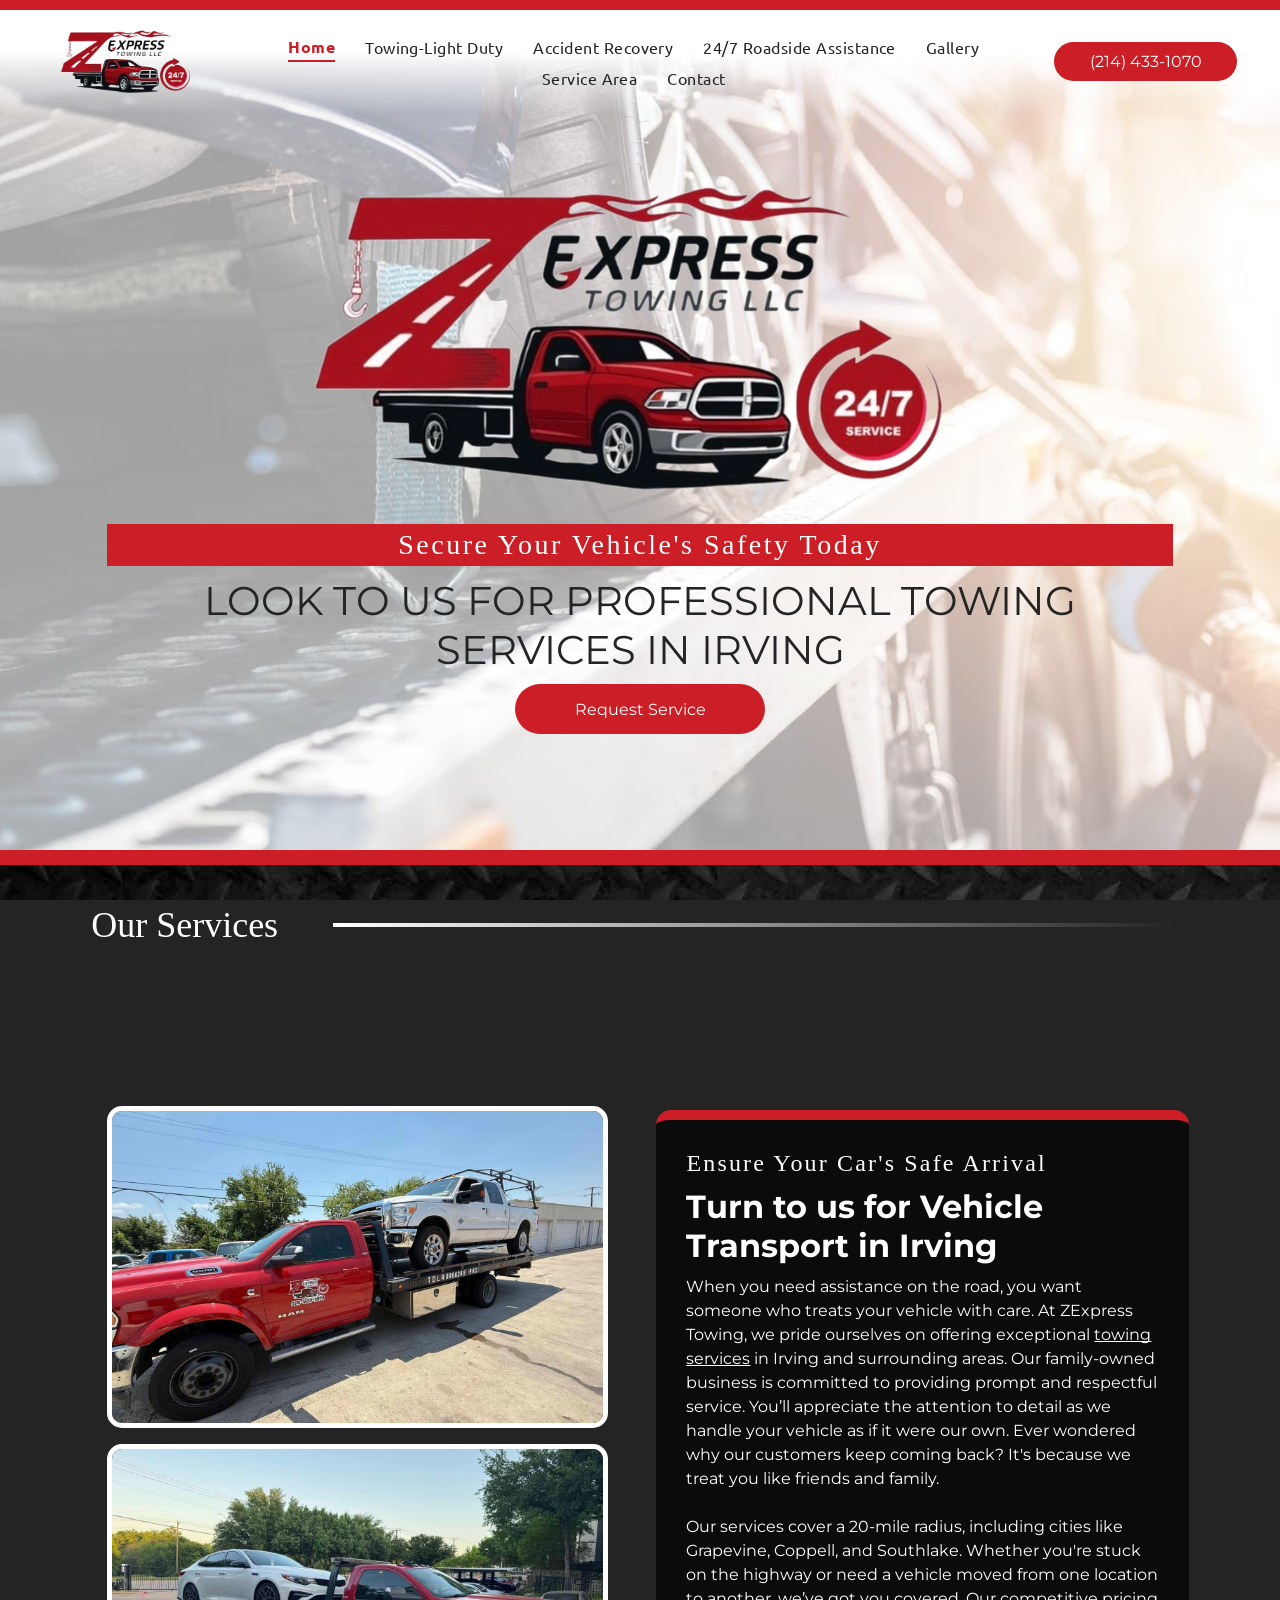
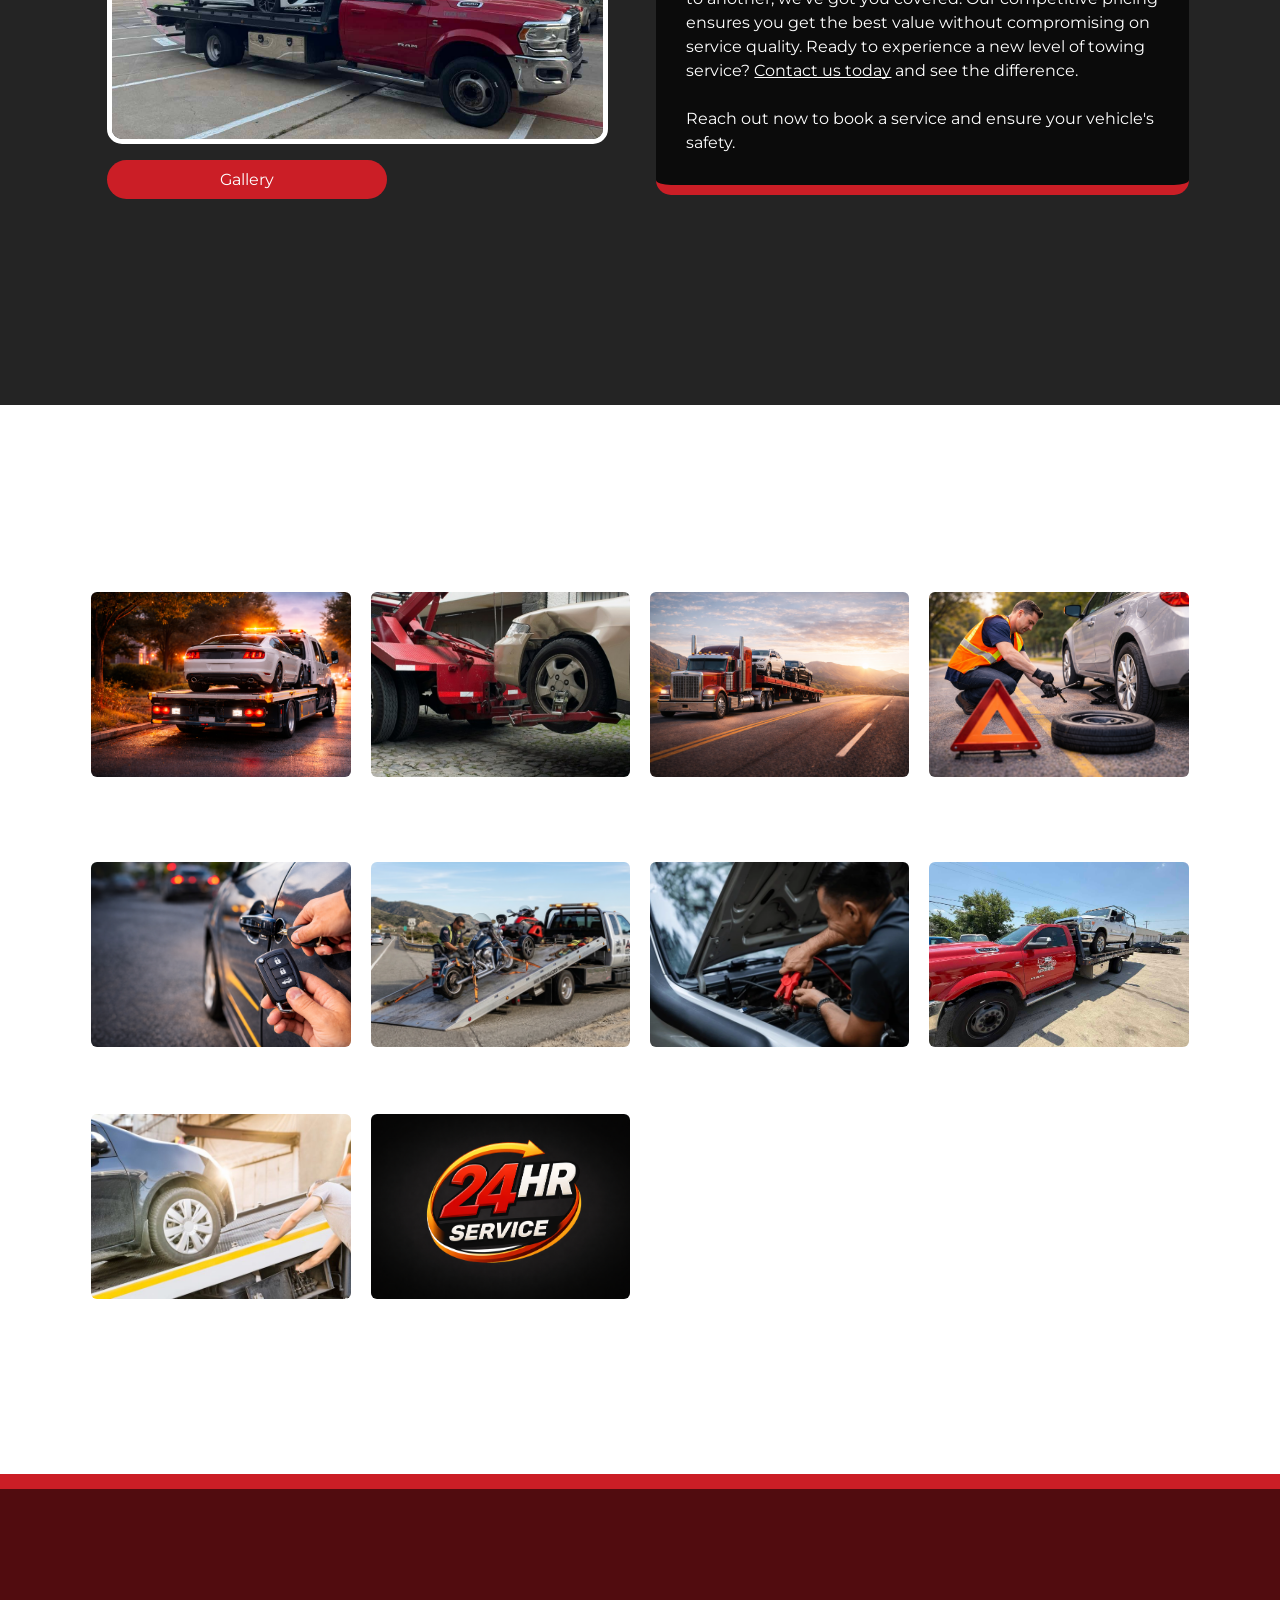
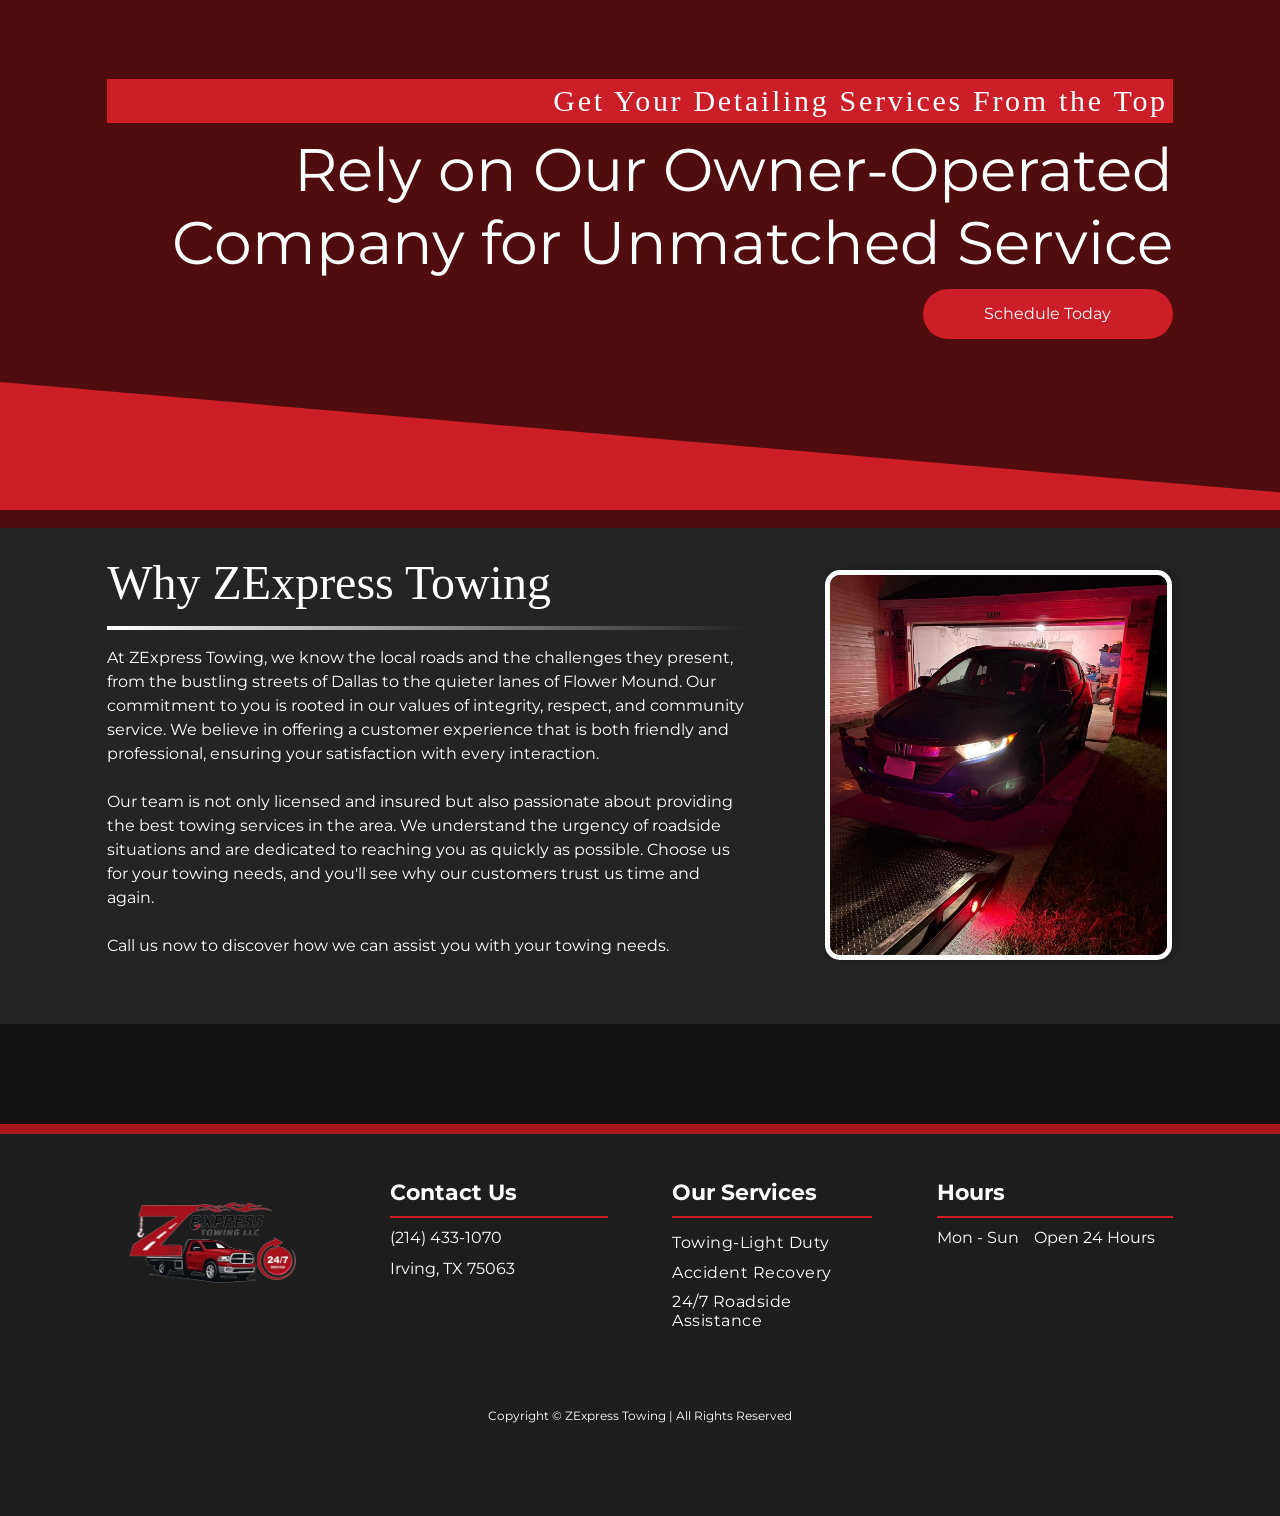
==== commit 5c30caaf: "Add Elfsight Google Reviews section back before footer Co-Authored-By: Claude Sonnet 4.6 <noreply@an" ====
--- a/index.html
+++ b/index.html
@@ -1306,6 +1306,13 @@
                                             </div>
                                         </div>
                                     </div>
+                                    <!-- Google Reviews Section -->
+                                    <div style="background:#111111; padding: 50px 20px; text-align:center;">
+                                        <!-- Elfsight Google Reviews | Z Express -->
+                                        <script src="https://elfsightcdn.com/platform.js" async></script>
+                                        <div class="elfsight-app-b9ac85c2-d7c4-42c6-b8e6-35ee865ffa59" data-elfsight-app-lazy></div>
+                                    </div>
+                                    <!-- End Google Reviews Section -->
                                     <div class="dmFooterContainer flex_hfcontainer">
                                         <div id="flex-footer" role="contentinfo">
                                             <div data-auto="flex-section" id="1846498529" data-flex-id="15f31182"
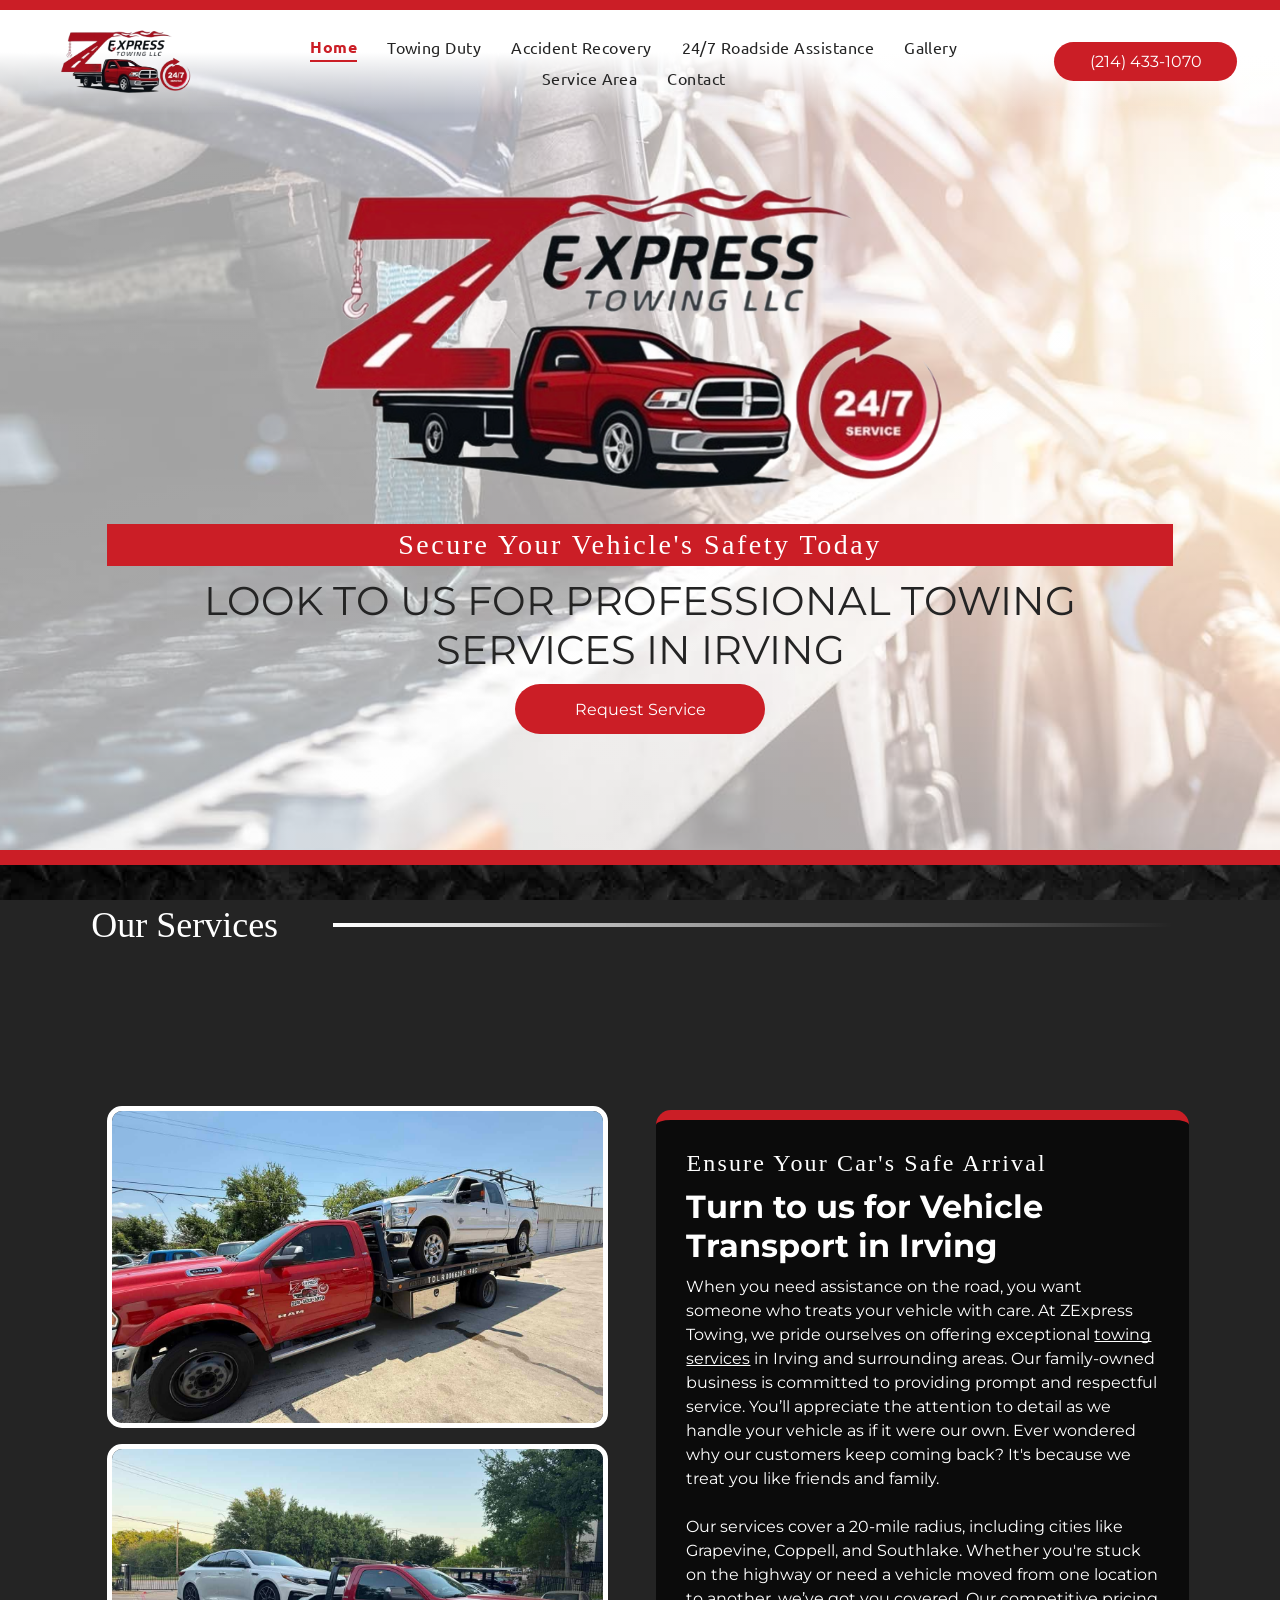
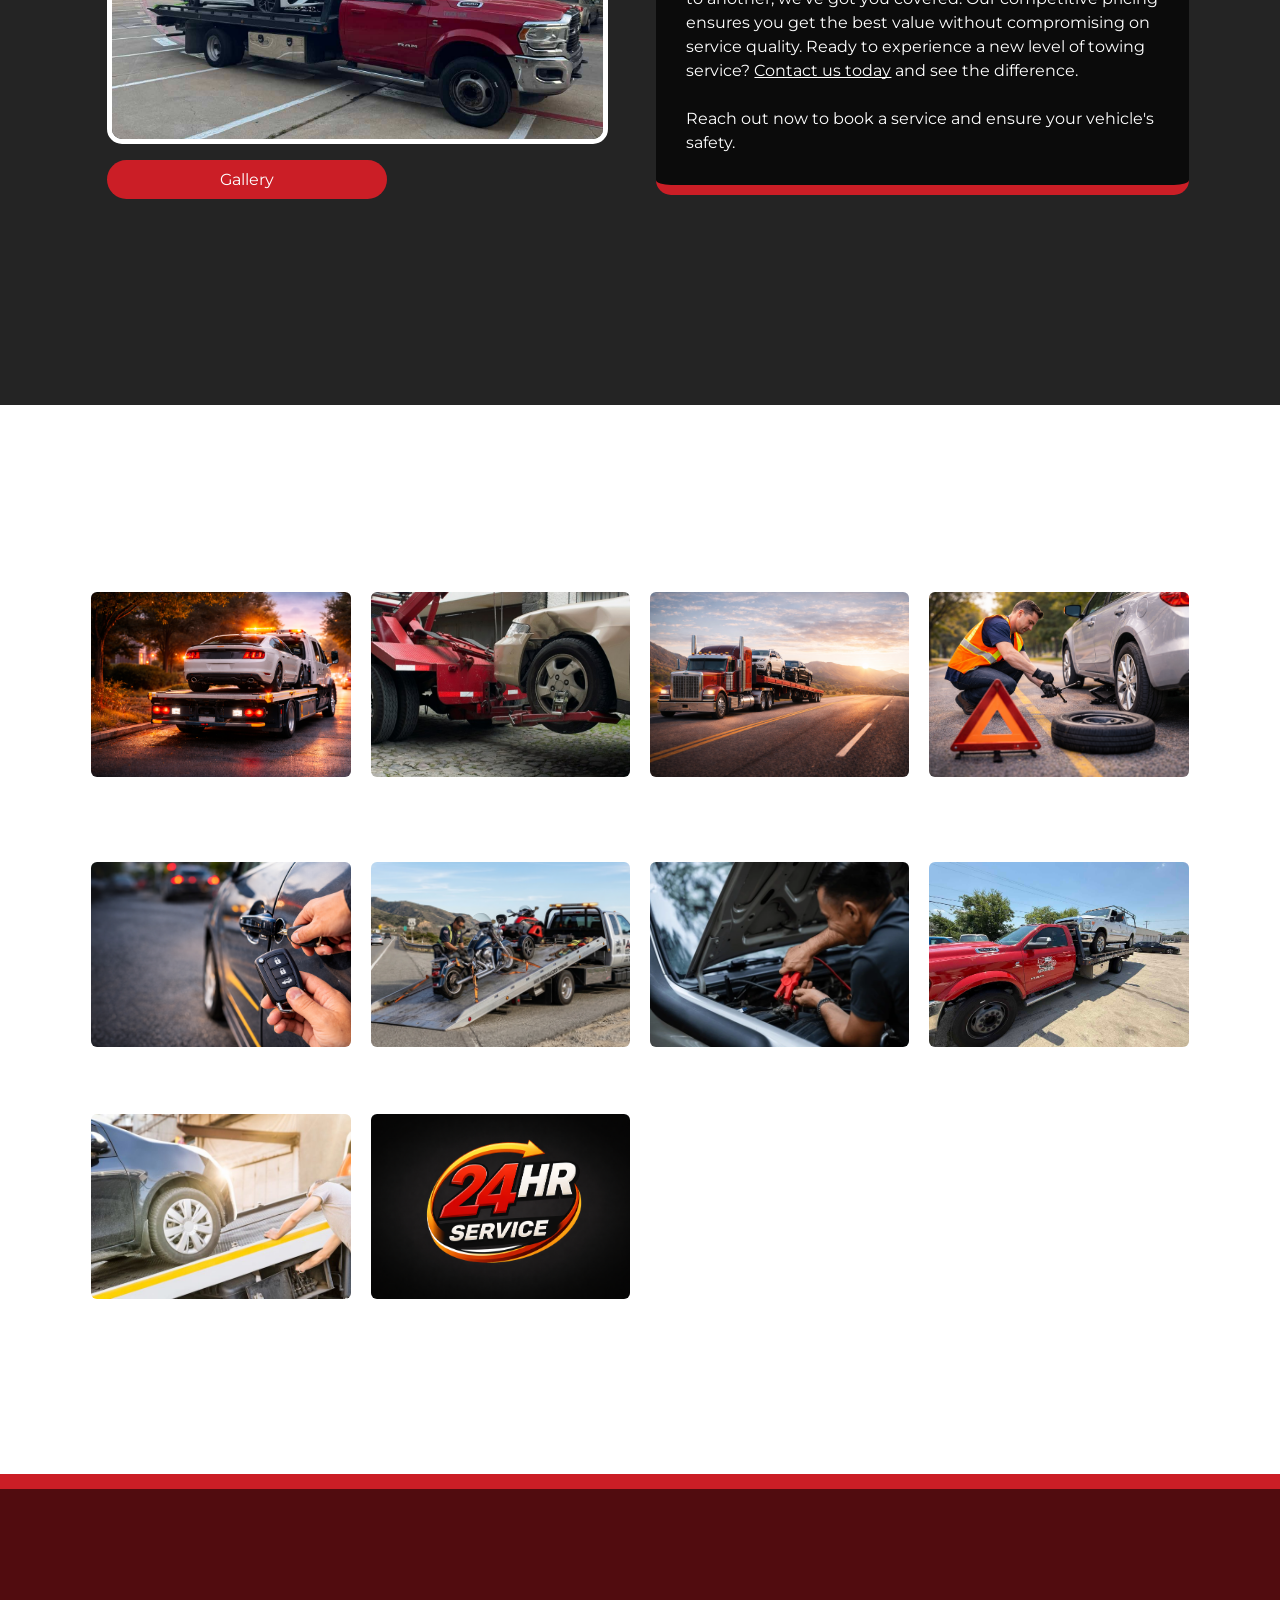
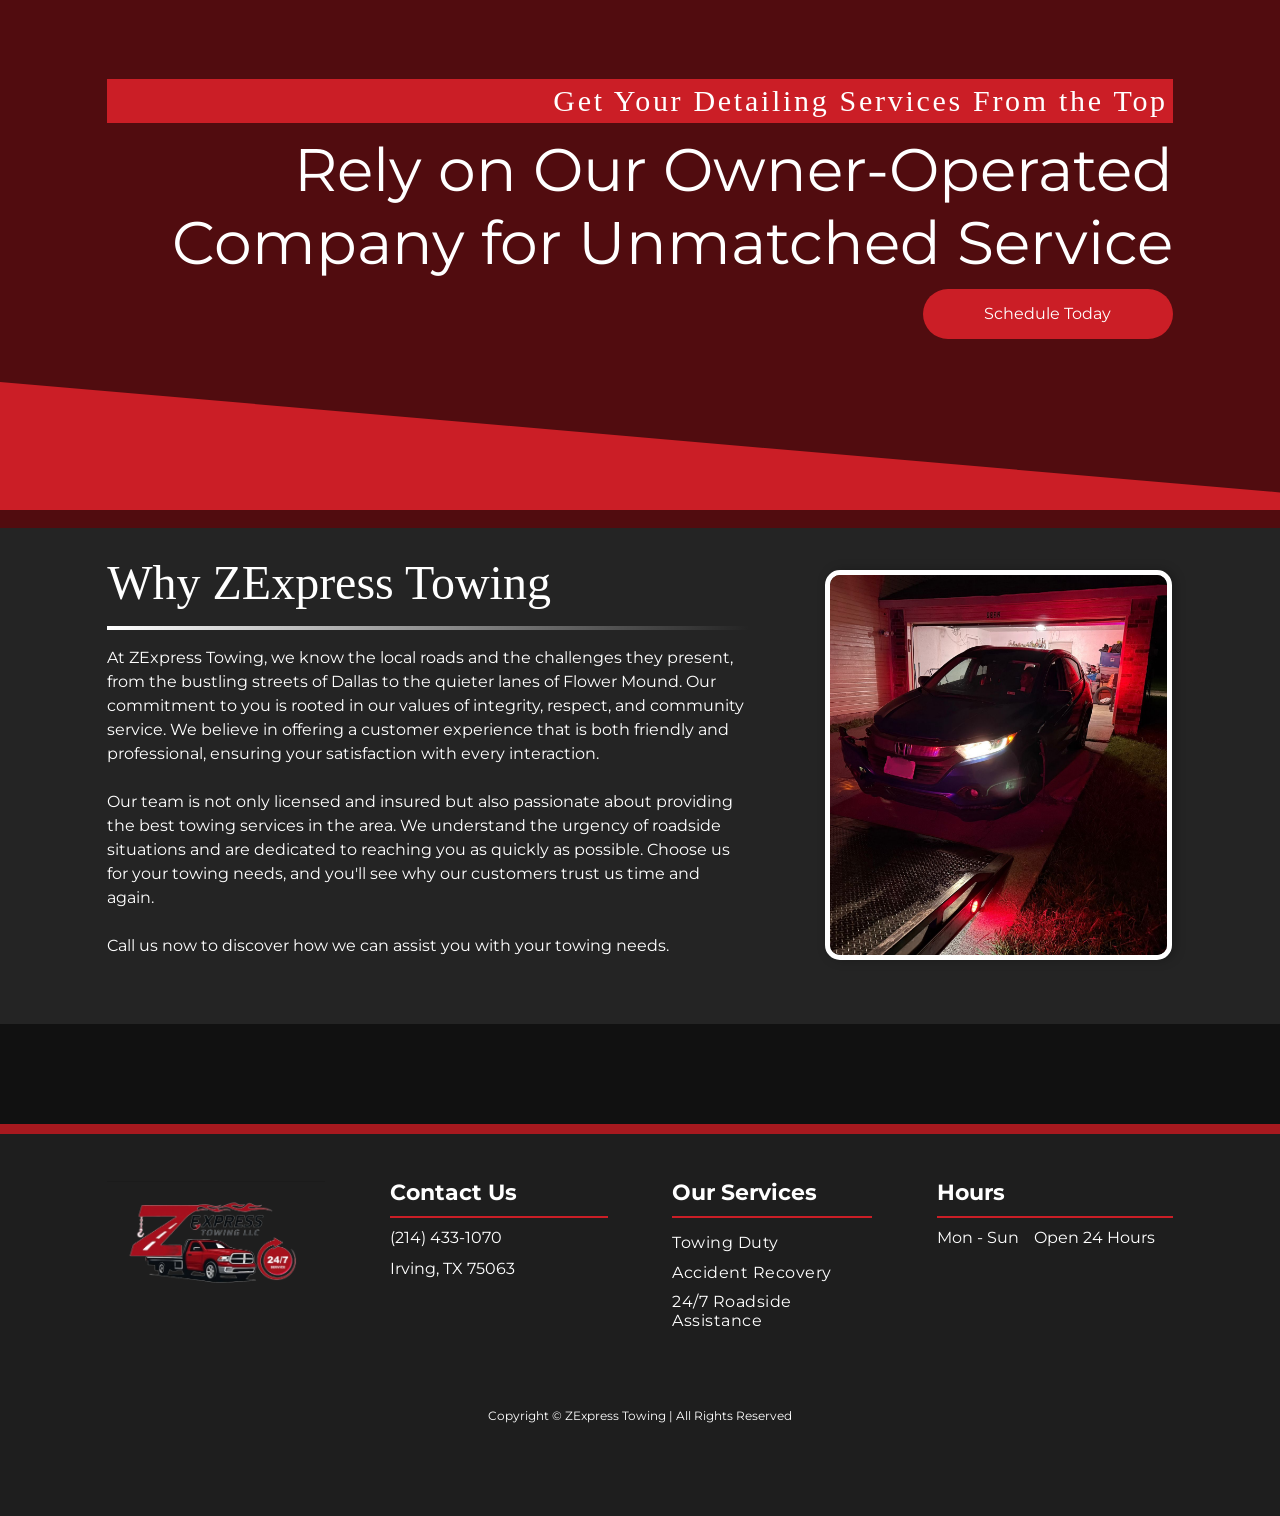
==== commit f28ddcb4: "Rename towing-light-duty folder to towing-duty, update URLs, and fix visual Towing Duty text" ====
--- a/index.html
+++ b/index.html
@@ -136,15 +136,14 @@
                                                                             <li role="menuitem"
                                                                                 class=" unifiednav__item-wrap "
                                                                                 data-auto="more-pages" data-depth="0">
-                                                                                <a href="../towing-light-duty/"
+                                                                                <a href="../towing-duty/"
                                                                                     class="unifiednav__item  dmUDNavigationItem_010101283120  "
                                                                                     target=""
-                                                                                    data-target-page-alias="towing-light-duty"
-                                                                                    raw_url="/towing-light-duty/"> <span
+                                                                                    data-target-page-alias="towing-duty"
+                                                                                    raw_url="/towing-duty/"> <span
                                                                                         class="nav-item-text "
-                                                                                        data-link-text="Towing-Light Duty"
-                                                                                        data-auto="page-text-style">Towing-Light
-                                                                                        Duty <span
+                                                                                        data-link-text="Towing Duty"
+                                                                                        data-auto="page-text-style">Towing Duty <span
                                                                                             class="icon icon-angle-down"></span>
                                                                                     </span>
                                                                                 </a>
@@ -404,15 +403,14 @@
                                                                             <li role="menuitem"
                                                                                 class=" unifiednav__item-wrap "
                                                                                 data-auto="more-pages" data-depth="0">
-                                                                                <a href="../towing-light-duty/"
+                                                                                <a href="../towing-duty/"
                                                                                     class="unifiednav__item  dmUDNavigationItem_010101283120  "
                                                                                     target=""
-                                                                                    data-target-page-alias="towing-light-duty"
-                                                                                    raw_url="/towing-light-duty/"> <span
+                                                                                    data-target-page-alias="towing-duty"
+                                                                                    raw_url="/towing-duty/"> <span
                                                                                         class="nav-item-text "
-                                                                                        data-link-text="Towing-Light Duty"
-                                                                                        data-auto="page-text-style">Towing-Light
-                                                                                        Duty <span
+                                                                                        data-link-text="Towing Duty"
+                                                                                        data-auto="page-text-style">Towing Duty <span
                                                                                             class="icon icon-angle-down"></span>
                                                                                     </span>
                                                                                 </a>
@@ -830,12 +828,12 @@
                                                                                             pride ourselves on offering
                                                                                             exceptional</span>
                                                                                     </span>
-                                                                                    <a href="../towing-light-duty/"
-                                                                                        runtime_url="/towing-light-duty"
+                                                                                    <a href="../towing-duty/"
+                                                                                        runtime_url="/towing-duty"
                                                                                         type="page"
                                                                                         style="display: initial; color: var(--color_8);"
-                                                                                        raw_url="/towing-light-duty/"
-                                                                                        data-target-page-alias="towing-light-duty">towing
+                                                                                        raw_url="/towing-duty/"
+                                                                                        data-target-page-alias="towing-duty">towing
                                                                                         services</a>
                                                                                     <span class=""
                                                                                         style="display: initial;"> <span
@@ -1426,22 +1424,21 @@
                                                                         custom-nested-inner-ul-class=""
                                                                         custom-span-class="" data-links-level="0"
                                                                         is-build-your-own="true"
-                                                                        data-build-your-own="[base64]">
+                                                                        data-build-your-own="[base64]">
                                                                         <ul role="menubar"
                                                                             class="unifiednav__container  "
                                                                             data-auto="navigation-pages">
                                                                             <li role="menuitem"
                                                                                 class=" unifiednav__item-wrap "
                                                                                 data-auto="more-pages" data-depth="0">
-                                                                                <a href="../towing-light-duty/"
+                                                                                <a href="../towing-duty/"
                                                                                     class="unifiednav__item    "
                                                                                     target=""
-                                                                                    data-target-page-alias="towing-light-duty"
-                                                                                    raw_url="/towing-light-duty/"> <span
+                                                                                    data-target-page-alias="towing-duty"
+                                                                                    raw_url="/towing-duty/"> <span
                                                                                         class="nav-item-text "
-                                                                                        data-link-text="Towing-Light Duty"
-                                                                                        data-auto="page-text-style">Towing-Light
-                                                                                        Duty <span
+                                                                                        data-link-text="Towing Duty"
+                                                                                        data-auto="page-text-style">Towing Duty <span
                                                                                             class="icon icon-angle-down"
                                                                                             data-hidden-on-mobile=""
                                                                                             data-hidden-on-desktop=""
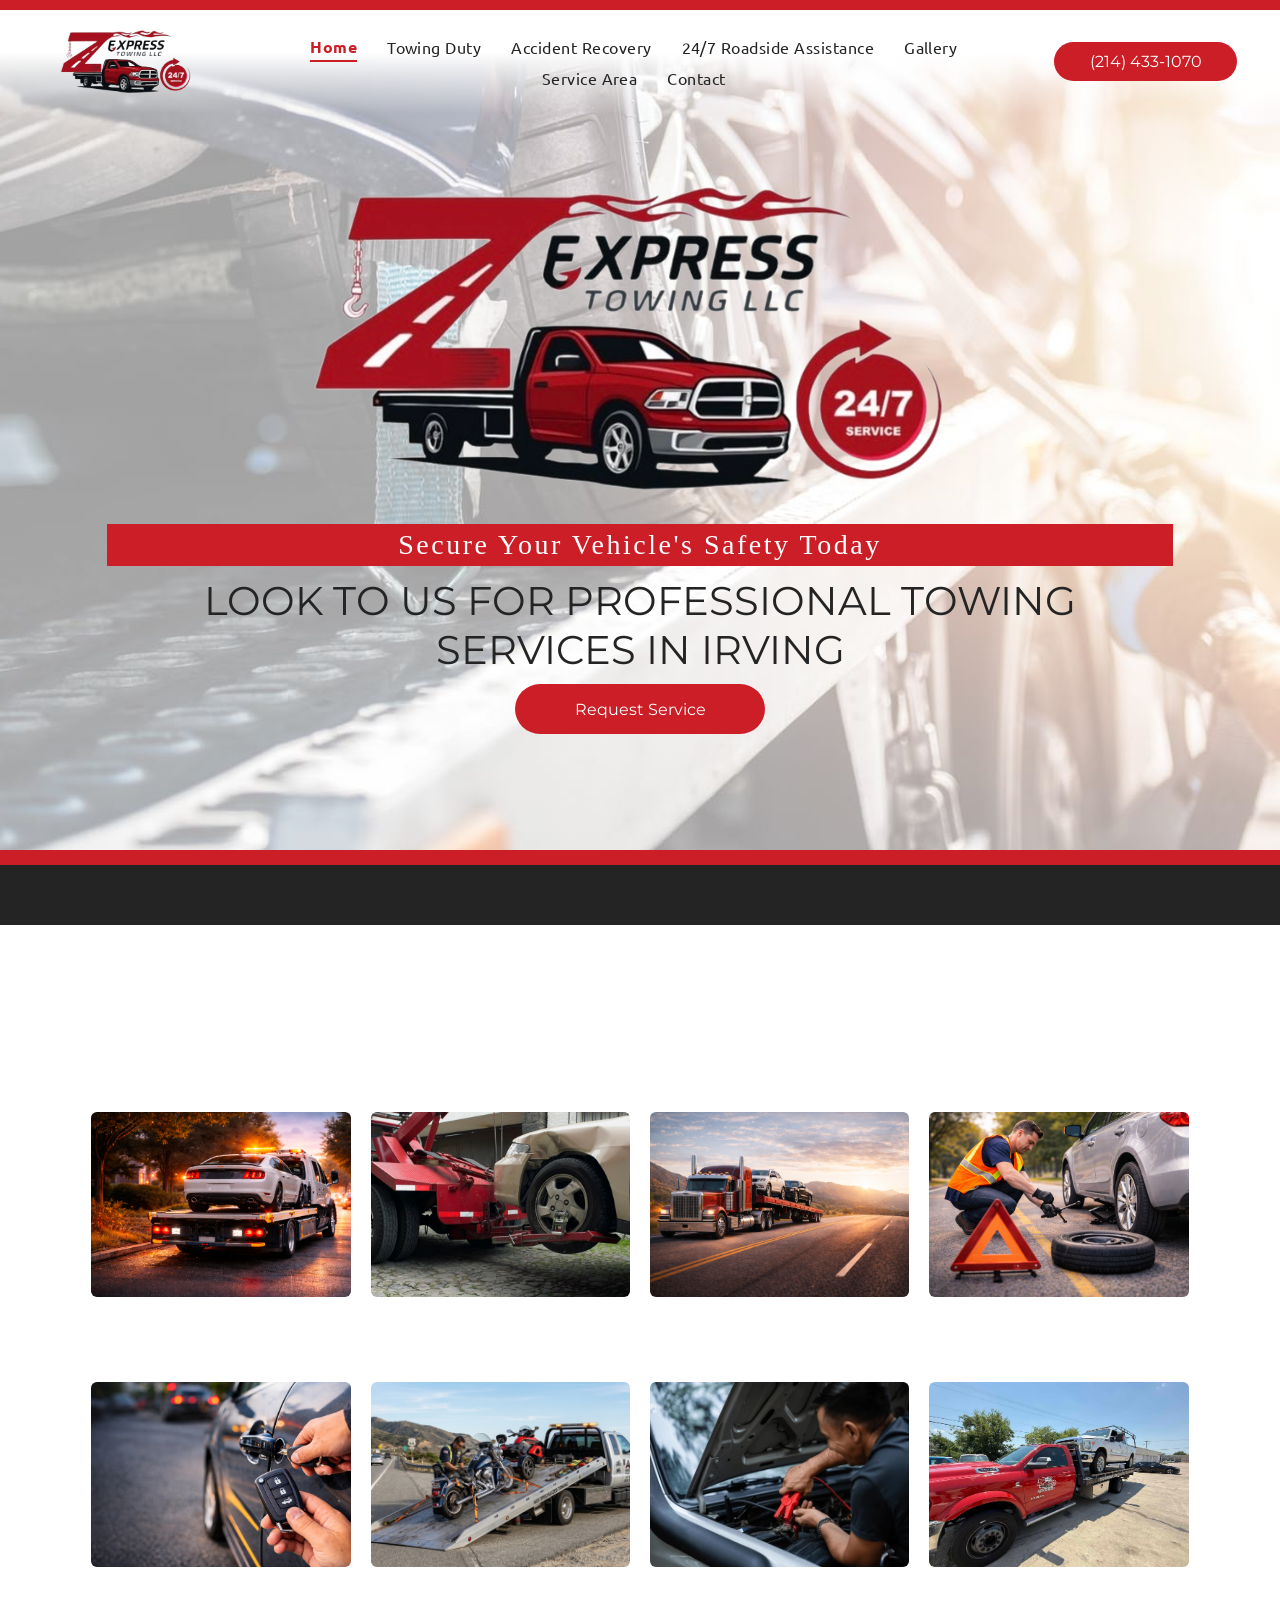
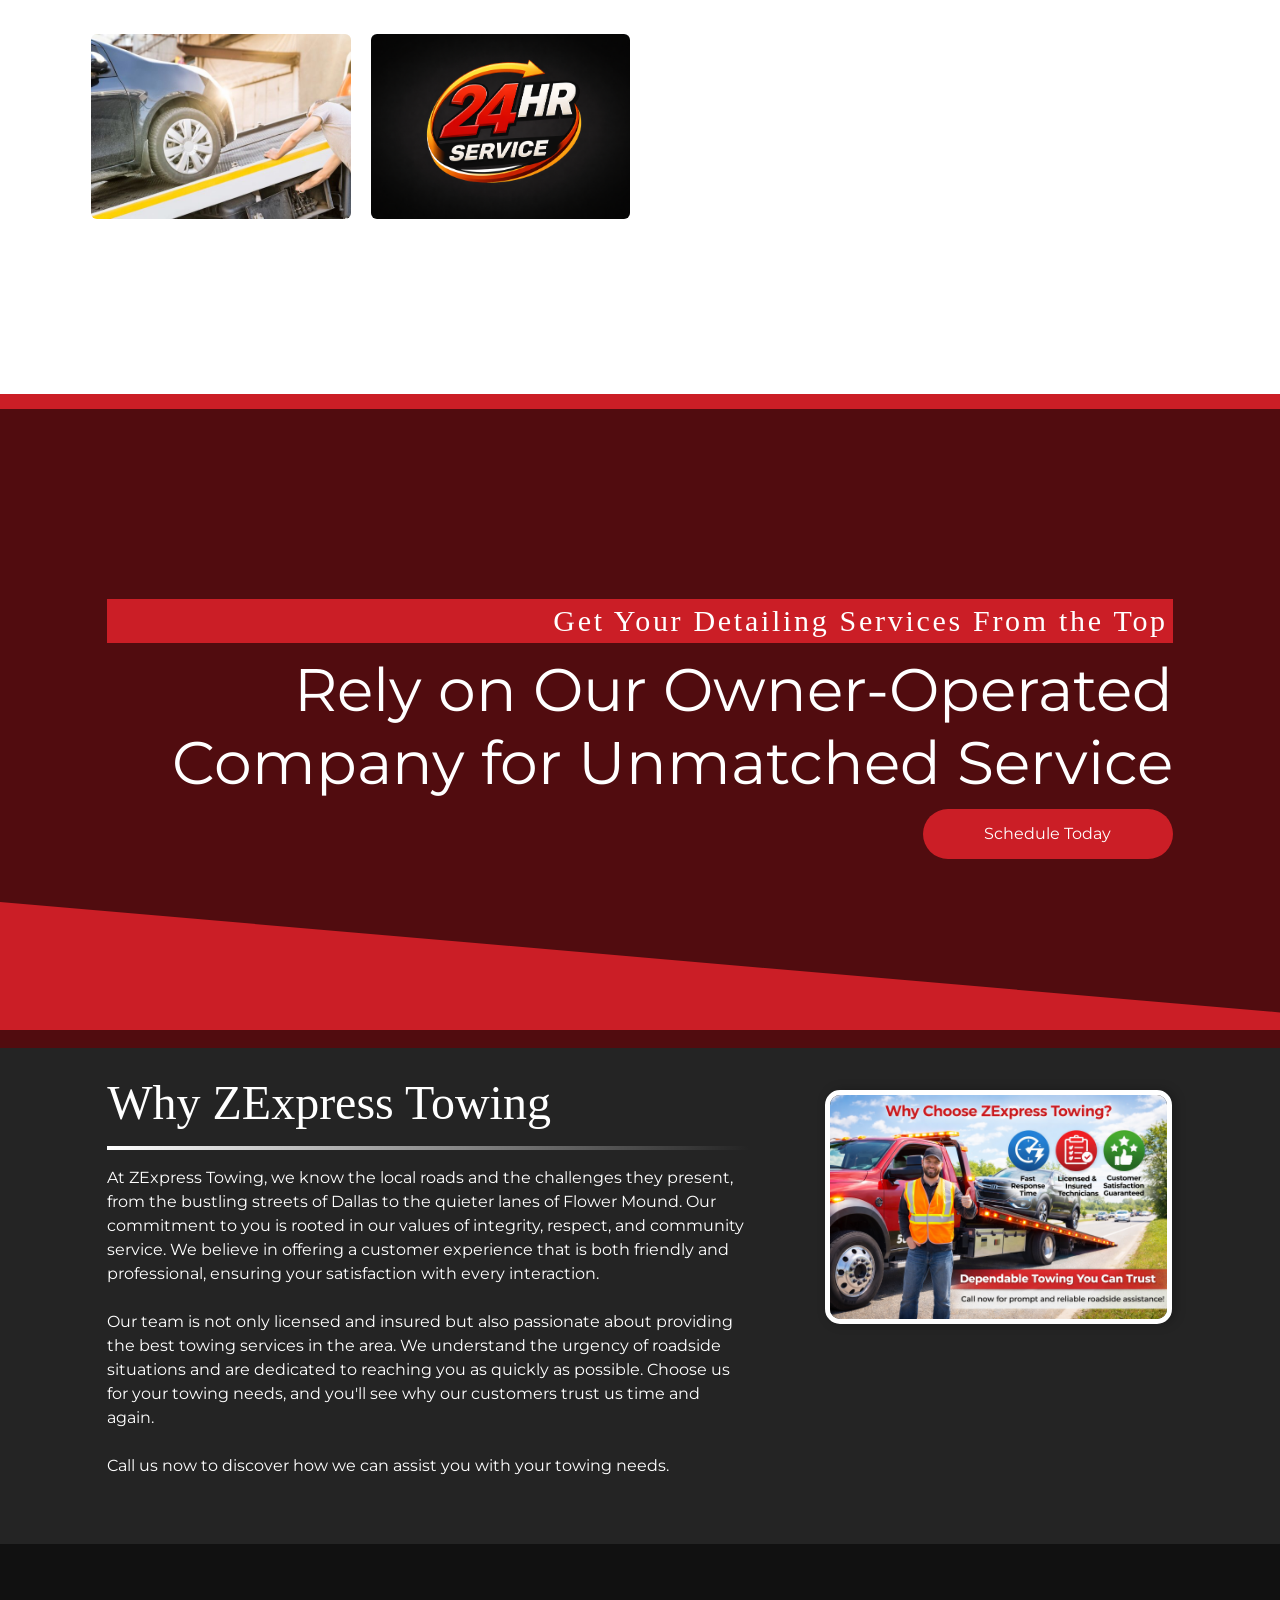
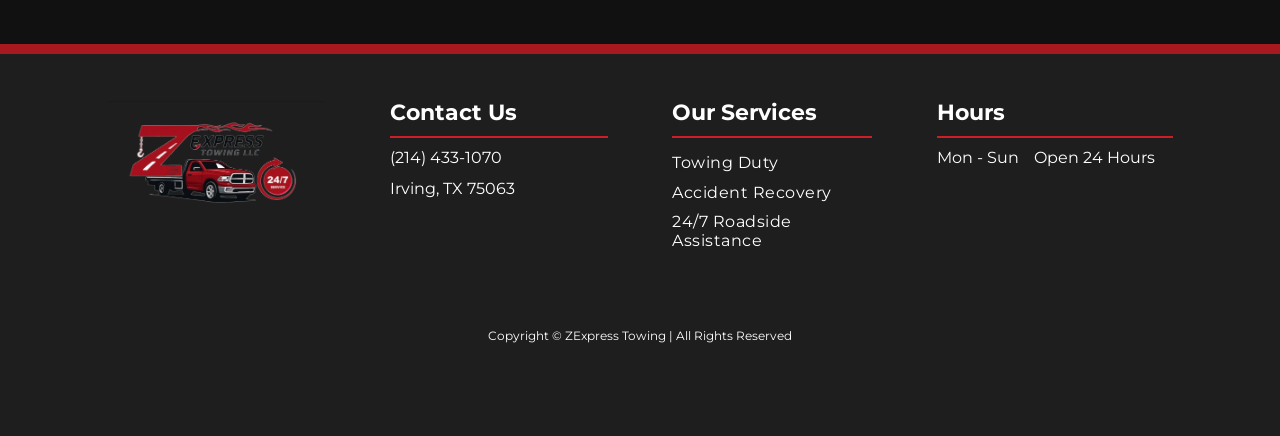
==== commit ebfc9b9b: "Update and resize Why ZExpress Towing image in home and root index" ====
--- a/index.html
+++ b/index.html
@@ -649,260 +649,6 @@
                                                             </div>
                                                         </section>
                                                     </div>
-                                                    <div data-auto="flex-section" id="1800777043"
-                                                        data-flex-id="c749cf0c" data-layout-section=""
-                                                        class="u_1800777043" data-page-element-type="section"
-                                                        data-page-element-source-id="574c88be===home"
-                                                        data-page-element-id="1000665313">
-                                                        <div class="flex-widgets-container" id="1569343504"></div>
-                                                        <section id="49014f3c" class="flex-element section"
-                                                            data-auto="flex-element-section">
-                                                            <div id="a0d1af20" class="flex-element grid"
-                                                                data-auto="flex-element-grid" data-layout-grid="">
-                                                                <div id="81cc4059" class="flex-element group"
-                                                                    data-auto="flex-element-group">
-                                                                    <div id="25e799a6" class="flex-element group"
-                                                                        data-auto="flex-element-group"
-                                                                        data-anim-extended="eyJkZXNrdG9wIjp7InRyaWdnZXIiOiJlbnRyYW5jZSIsImFuaW1hdGlvbiI6ImZhZGVJbkNvbWJvIiwiZHVyYXRpb24iOjIuMiwiZGVsYXkiOjAuMiwiaW50ZW5zaXR5IjoxLCJkaXIiOiJsZWZ0In19">
-                                                                        <div id="b5f7e7ae"
-                                                                            class="flex-element widget-wrapper"
-                                                                            data-auto="flex-element-widget-wrapper"
-                                                                            data-widget-type="paragraph"
-                                                                            data-external-id="1536497535">
-                                                                            <div class="dmNewParagraph"
-                                                                                data-element-type="paragraph"
-                                                                                data-version="5" id="1536497535"
-                                                                                style="">
-                                                                                <h3 class="size-36 t-size-31 m-size-29">
-                                                                                    <span
-                                                                                        style="color: var(--color_8); display: unset;"
-                                                                                        class="font-size-36 t-font-size-31 m-font-size-29">Our
-                                                                                        Services</span>
-                                                                                </h3>
-                                                                            </div>
-                                                                        </div>
-                                                                        <div id="f646fa07"
-                                                                            class="flex-element widget-wrapper"
-                                                                            data-auto="flex-element-widget-wrapper"
-                                                                            data-widget-type="divider"
-                                                                            data-external-id="1864626514">
-                                                                            <div class="dmDividerWrapper clearfix u_1864626514"
-                                                                                data-element-type="dDividerId"
-                                                                                data-layout="divider-style-1"
-                                                                                data-widget-version="2" id="1864626514"
-                                                                                layout="divider-gradient-line">
-                                                                                <hr class="dmDivider"
-                                                                                    style="border-width:2px; border-top-style:solid; color:grey;"
-                                                                                    id="1320439144" />
-                                                                            </div>
-                                                                        </div>
-                                                                    </div>
-                                                                </div>
-                                                            </div>
-                                                        </section>
-                                                    </div>
-                                                    <div data-flex-id="8a3548a6" data-auto="flex-section"
-                                                        id="1163893526" data-layout-section=""
-                                                        data-page-element-type="section"
-                                                        data-page-element-source-id="574c88be===home"
-                                                        data-page-element-id="1000665313" class="u_1163893526">
-                                                        <div class="flex-widgets-container" id="1558907826"></div>
-                                                        <section id="af5bbf42" class="flex-element section"
-                                                            data-auto="flex-element-section">
-                                                            <div id="a57358cd" class="flex-element grid"
-                                                                data-auto="flex-element-grid" data-layout-grid="">
-                                                                <div id="f0c16d97" class="flex-element group"
-                                                                    data-auto="flex-element-group">
-                                                                    <div id="ffc65cc9" class="flex-element group"
-                                                                        data-auto="flex-element-group">
-                                                                        <div id="65314761"
-                                                                            class="flex-element widget-wrapper"
-                                                                            data-auto="flex-element-widget-wrapper"
-                                                                            data-widget-type="image"
-                                                                            data-anim-extended="eyJkZXNrdG9wIjp7InRyaWdnZXIiOiJlbnRyYW5jZSIsImFuaW1hdGlvbiI6InNsaWRlSW5Db21ibyIsImR1cmF0aW9uIjoxLCJkZWxheSI6MCwiaW50ZW5zaXR5IjoxLCJkaXIiOiJ1cCJ9fQ=="
-                                                                            data-external-id="1175387955">
-                                                                            <div class="imageWidget align-center u_1175387955"
-                                                                                data-element-type="image"
-                                                                                data-widget-type="image"
-                                                                                id="1175387955"><img
-                                                                                    src="./Resources/images/images14-1920w.jpg"
-                                                                                    alt="Red tow truck carrying a white pickup truck on a sunny day."
-                                                                                    id="1992576434" class=""
-                                                                                    width="1400" height="1050"
-                                                                                    data-dm-image-path="./Resources/images/images14.jpg"
-                                                                                    onerror="handleImageLoadError(this)" />
-                                                                            </div>
-                                                                        </div>
-                                                                        <div id="c6ff1976"
-                                                                            class="flex-element widget-wrapper"
-                                                                            data-auto="flex-element-widget-wrapper"
-                                                                            data-widget-type="image"
-                                                                            data-anim-extended="eyJkZXNrdG9wIjp7InRyaWdnZXIiOiJlbnRyYW5jZSIsImFuaW1hdGlvbiI6InNsaWRlSW5Db21ibyIsImR1cmF0aW9uIjoxLCJkZWxheSI6MCwiaW50ZW5zaXR5IjowLjUyLCJkaXIiOiJsZWZ0In19"
-                                                                            data-external-id="1131000021">
-                                                                            <div class="imageWidget align-center u_1131000021"
-                                                                                data-element-type="image"
-                                                                                data-widget-type="image"
-                                                                                id="1131000021"><img
-                                                                                    src="./Resources/images/images20-1920w.jpg"
-                                                                                    alt="Red tow truck carrying a white sedan on a sunny day."
-                                                                                    id="1419422814" class=""
-                                                                                    width="1400" height="1050"
-                                                                                    data-dm-image-path="./Resources/images/images20.jpg"
-                                                                                    onerror="handleImageLoadError(this)" />
-                                                                            </div>
-                                                                        </div>
-                                                                        <div id="widget_ab0"
-                                                                            class="flex-element widget-wrapper"
-                                                                            data-auto="flex-element-widget-wrapper"
-                                                                            data-widget-type="link"
-                                                                            data-external-id="1081811102"> <a
-                                                                                data-display-type="block"
-                                                                                class="align-center dmButtonLink dmWidget dmWwr default dmOnlyButton dmDefaultGradient flexButton"
-                                                                                file="false" href="../gallery/"
-                                                                                data-element-type="dButtonLinkId"
-                                                                                id="1081811102" raw_url="/gallery/"
-                                                                                data-target-page-alias="gallery"> <span
-                                                                                    class="iconBg" aria-hidden="true"
-                                                                                    id="1546228370"> <span
-                                                                                        class="icon hasFontIcon icon-star"
-                                                                                        id="1490905925"></span>
-                                                                                </span>
-                                                                                <span class="text"
-                                                                                    id="1801896917">Gallery</span>
-                                                                            </a>
-                                                                        </div>
-                                                                    </div>
-                                                                    <div id="003133c8" class="flex-element group"
-                                                                        data-auto="flex-element-group"
-                                                                        data-gallery-bg="eyJzbGlkZXMiOltdLCJ0cmFuc2l0aW9uIjoiZmFkZSIsInNwZWVkIjoyfQ=="
-                                                                        data-anim-extended="eyJkZXNrdG9wIjp7InRyaWdnZXIiOiJlbnRyYW5jZSIsImFuaW1hdGlvbiI6InNsaWRlSW5Db21ibyIsImR1cmF0aW9uIjoxLCJkZWxheSI6MCwiaW50ZW5zaXR5IjowLjU0LCJkaXIiOiJyaWdodCJ9fQ=="
-                                                                        data-animation-trigger-desktop="entrance">
-                                                                        <div id="fb31783e"
-                                                                            class="flex-element widget-wrapper"
-                                                                            data-auto="flex-element-widget-wrapper"
-                                                                            data-widget-type="paragraph"
-                                                                            data-external-id="1239816213">
-                                                                            <div class="dmNewParagraph ql-disabled"
-                                                                                data-element-type="paragraph"
-                                                                                data-version="5" id="1239816213"
-                                                                                data-ai-tag="Paragraph" style="">
-                                                                                <h3 style="letter-spacing: 0.09em;">
-                                                                                    <span
-                                                                                        style="color: rgb(255, 255, 255); display: unset;">Ensure
-                                                                                        Your Car's Safe Arrival</span>
-                                                                                </h3>
-                                                                            </div>
-                                                                        </div>
-                                                                        <div id="9aa72e6e"
-                                                                            class="flex-element widget-wrapper"
-                                                                            data-auto="flex-element-widget-wrapper"
-                                                                            data-widget-type="paragraph"
-                                                                            data-external-id="1340763255">
-                                                                            <div class="dmNewParagraph"
-                                                                                data-element-type="paragraph"
-                                                                                data-version="5" id="1340763255"
-                                                                                data-ai-tag="Short title" style="">
-                                                                                <h4 class="t-size-24"> <span
-                                                                                        style="display: initial;">Turn
-                                                                                        to us for Vehicle Transport in
-                                                                                        Irving</span>
-                                                                                </h4>
-                                                                            </div>
-                                                                        </div>
-                                                                        <div id="d1ce66e8"
-                                                                            class="flex-element widget-wrapper"
-                                                                            data-auto="flex-element-widget-wrapper"
-                                                                            data-widget-type="paragraph"
-                                                                            data-external-id="1134653714">
-                                                                            <div class="dmNewParagraph"
-                                                                                data-element-type="paragraph"
-                                                                                data-version="5" id="1134653714"
-                                                                                data-ai-tag="Paragraph" style="">
-                                                                                <p style=""> <span class=""
-                                                                                        style="display: initial;"> <span
-                                                                                            style="display: initial;">When
-                                                                                            you need assistance on the
-                                                                                            road, you want someone who
-                                                                                            treats your vehicle with
-                                                                                            care. At ZExpress Towing, we
-                                                                                            pride ourselves on offering
-                                                                                            exceptional</span>
-                                                                                    </span>
-                                                                                    <a href="../towing-duty/"
-                                                                                        runtime_url="/towing-duty"
-                                                                                        type="page"
-                                                                                        style="display: initial; color: var(--color_8);"
-                                                                                        raw_url="/towing-duty/"
-                                                                                        data-target-page-alias="towing-duty">towing
-                                                                                        services</a>
-                                                                                    <span class=""
-                                                                                        style="display: initial;"> <span
-                                                                                            style="display: initial;">in
-                                                                                            Irving and surrounding
-                                                                                            areas. Our family-owned
-                                                                                            business is committed to
-                                                                                            providing prompt and
-                                                                                            respectful service.
-                                                                                            You&rsquo;ll appreciate the
-                                                                                            attention to detail as we
-                                                                                            handle your vehicle as if it
-                                                                                            were our own. Ever wondered
-                                                                                            why our customers keep
-                                                                                            coming back? It's because we
-                                                                                            treat you like friends and
-                                                                                            family.</span>
-                                                                                    </span>
-                                                                                </p>
-                                                                                <p> <span
-                                                                                        style="display: initial;"><br /></span>
-                                                                                </p>
-                                                                                <p> <span class=""
-                                                                                        style="display: initial;"> <span
-                                                                                            style="display: initial;">Our
-                                                                                            services cover a 20-mile
-                                                                                            radius, including cities
-                                                                                            like Grapevine, Coppell, and
-                                                                                            Southlake. Whether you're
-                                                                                            stuck on the highway or need
-                                                                                            a vehicle moved from one
-                                                                                            location to another,
-                                                                                            we&rsquo;ve got you covered.
-                                                                                            Our competitive pricing
-                                                                                            ensures you get the best
-                                                                                            value without compromising
-                                                                                            on service quality. Ready to
-                                                                                            experience a new level of
-                                                                                            towing service?</span>
-                                                                                    </span>
-                                                                                    <a href="../contact/"
-                                                                                        runtime_url="/contact"
-                                                                                        type="page"
-                                                                                        style="display: initial; color: var(--color_8);"
-                                                                                        raw_url="/contact/"
-                                                                                        data-target-page-alias="contact">Contact
-                                                                                        us today</a>
-                                                                                    <span class=""
-                                                                                        style="display: initial;"> <span
-                                                                                            style="display: initial;">and
-                                                                                            see the difference.</span>
-                                                                                    </span>
-                                                                                </p>
-                                                                                <p> <span
-                                                                                        style="display: initial;"><br /></span>
-                                                                                </p>
-                                                                                <p> <span
-                                                                                        style="display: initial;">Reach
-                                                                                        out now to book a service and
-                                                                                        ensure your vehicle's
-                                                                                        safety.</span>
-                                                                                </p>
-                                                                            </div>
-                                                                        </div>
-                                                                    </div>
-                                                                </div>
-                                                            </div>
-                                                        </section>
-                                                    </div>
                                                     <div data-auto="flex-section" id="1467390370"
                                         data-flex-id="db574203" data-layout-section=""
                                         class="u_1467390370" data-page-element-type="section"
@@ -1287,11 +1033,11 @@
                                                                                 data-element-type="image"
                                                                                 data-widget-type="image"
                                                                                 id="3848176824"><img
-                                                                                    src="./Resources/images/IMG_1341-1920w.jpg"
-                                                                                    alt="Dark SUV pulled onto a tow truck in front of a garage at night; red lights visible."
+                                                                                    style="width: 100%; max-width: 350px; height: auto; object-fit: contain; display: block; margin: 0 auto; border-radius: 8px;"
+                                                                                    src="./images/why-z-express.png"
+                                                                                    alt="Why ZExpress Towing image of tow truck"
                                                                                     id="1080437533" class=""
-                                                                                    width="1920" height="1440"
-                                                                                    data-dm-image-path="./Resources/images/IMG_1341.jpg"
+                                                                                    data-dm-image-path="./images/why-z-express.png"
                                                                                     onerror="handleImageLoadError(this)" />
                                                                             </div>
                                                                         </div>
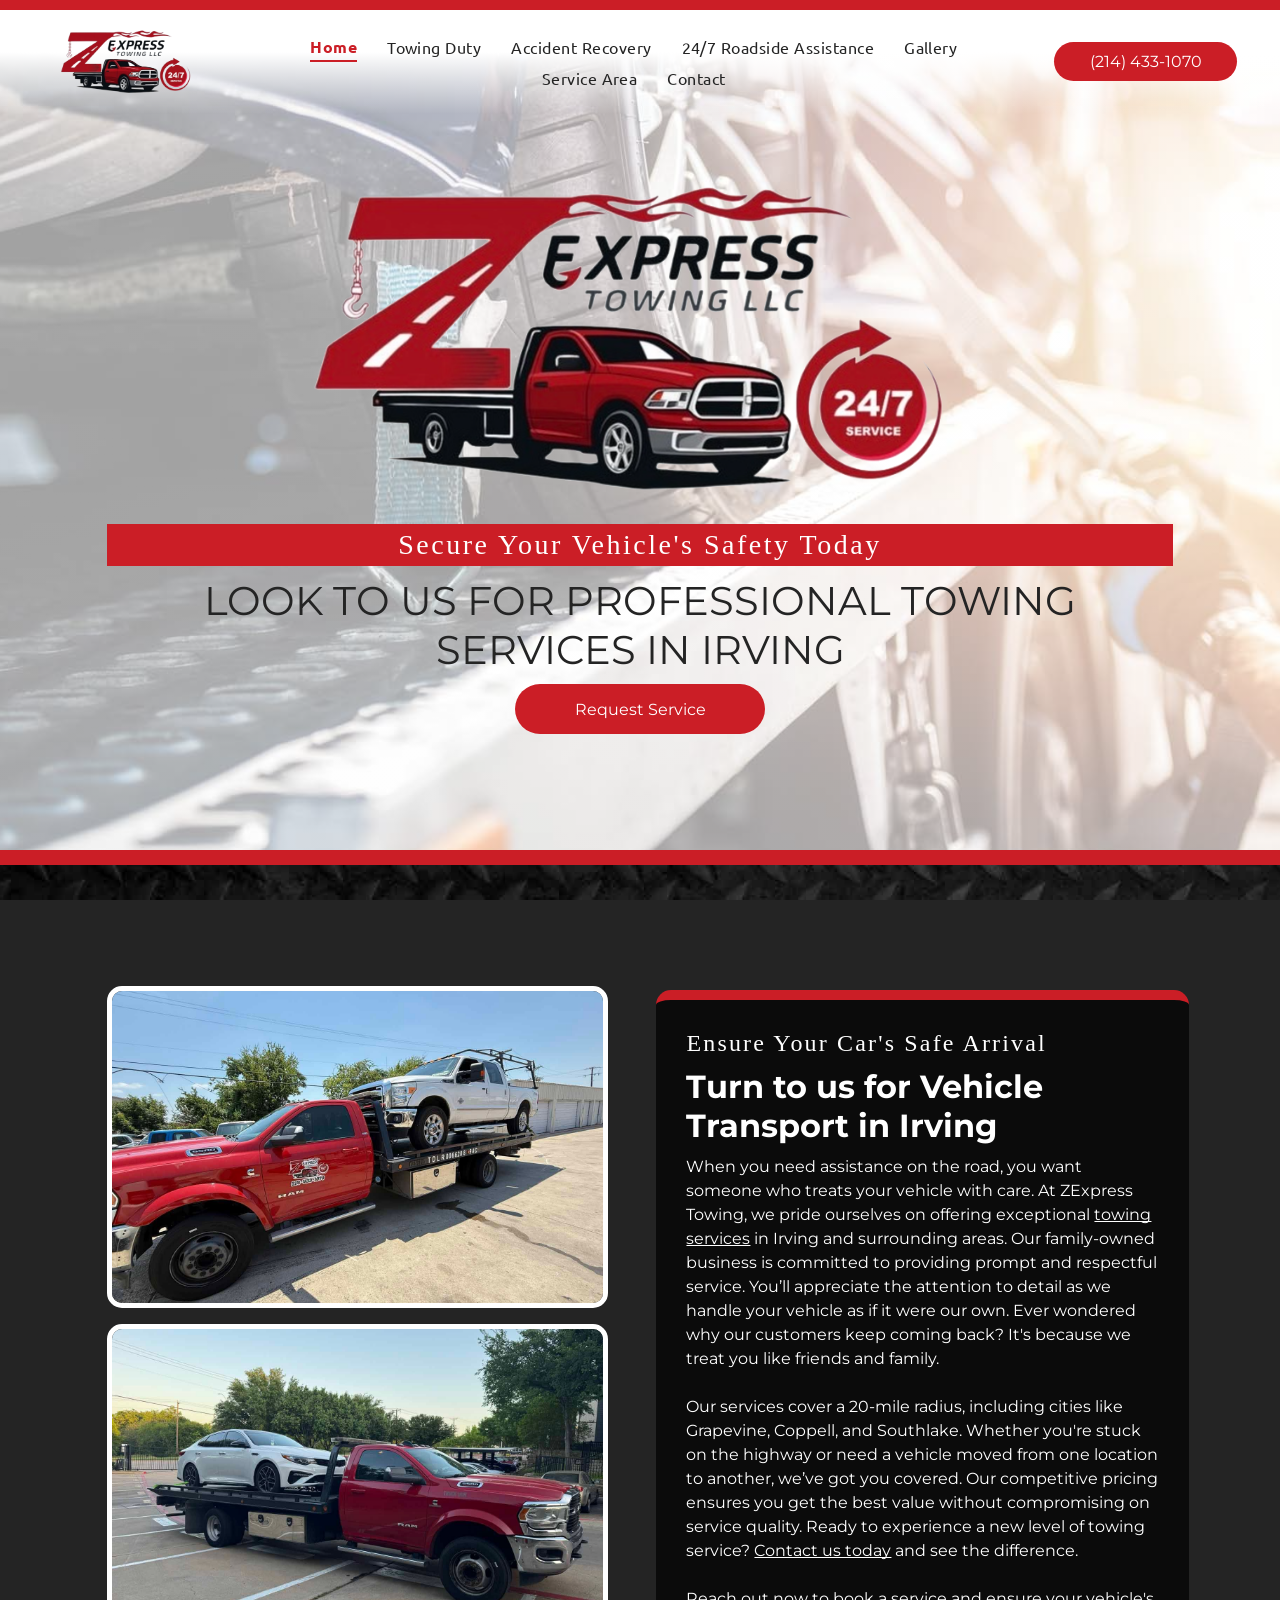
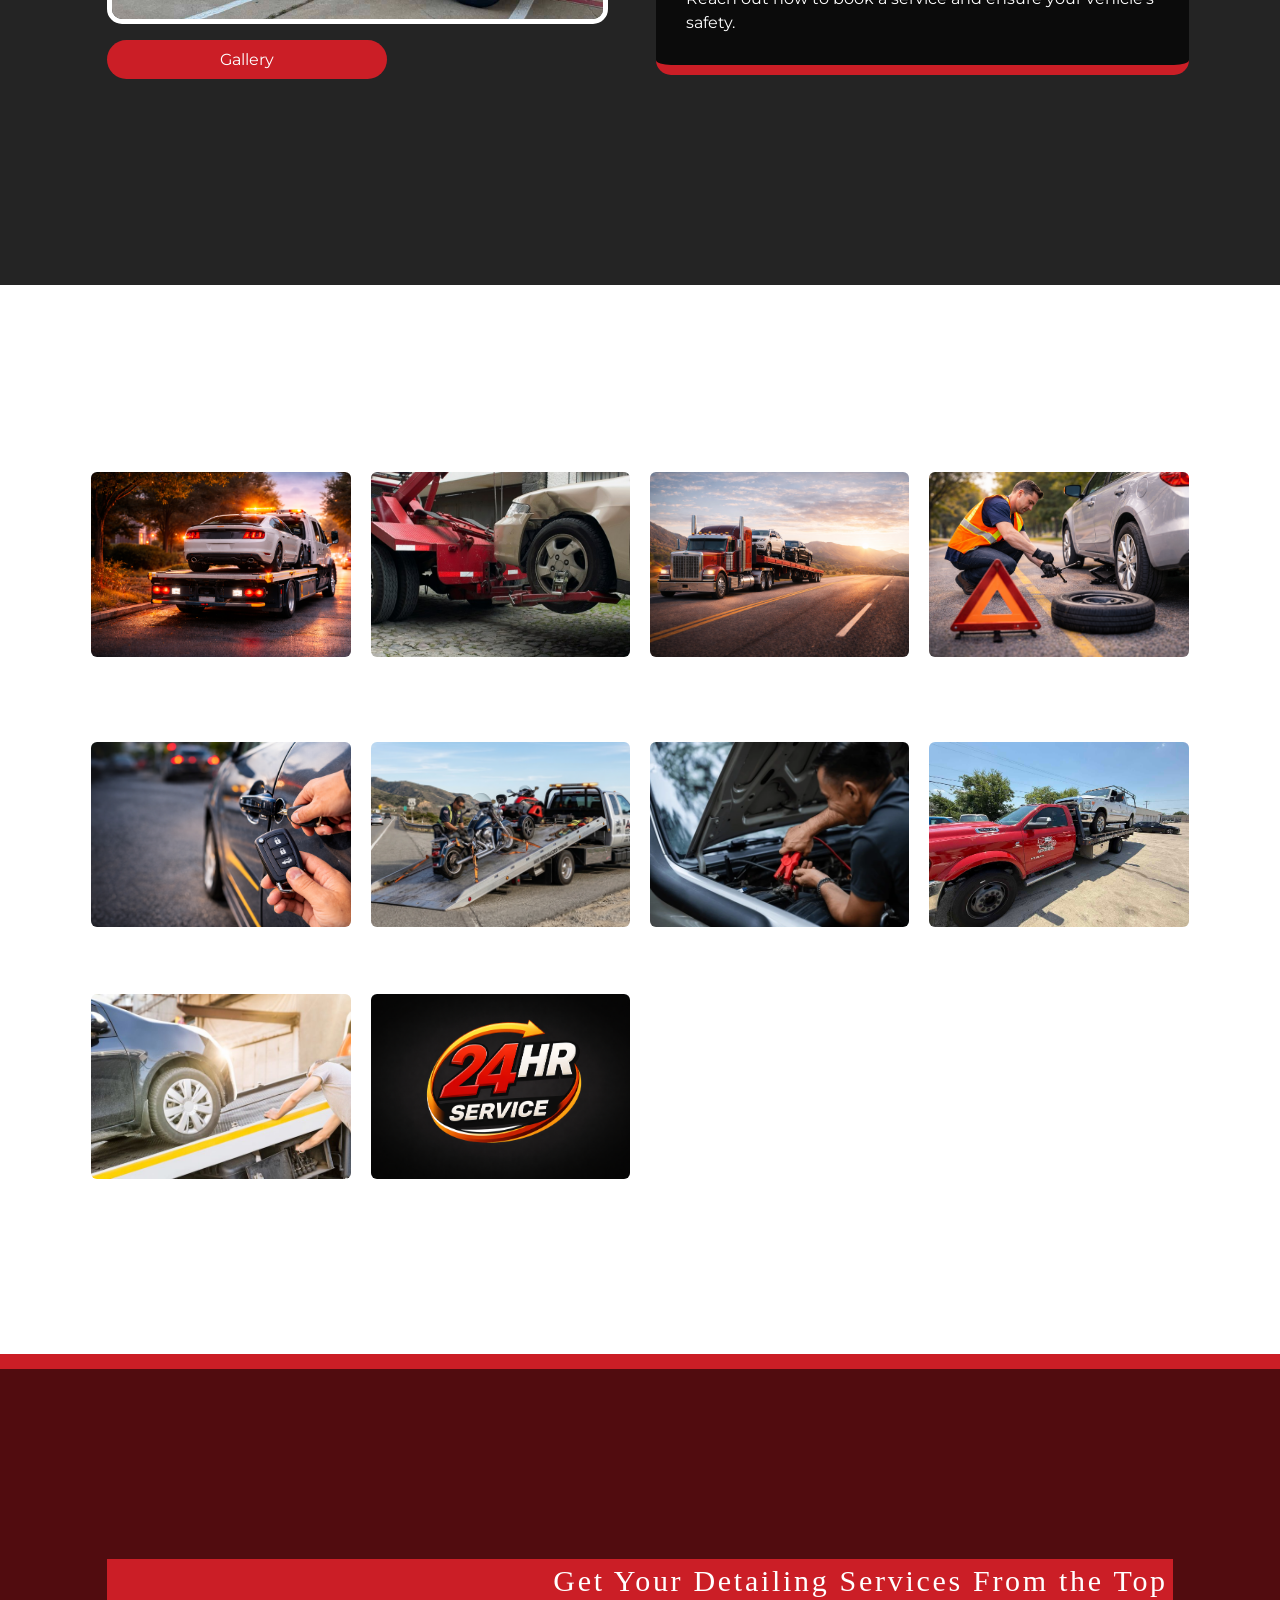
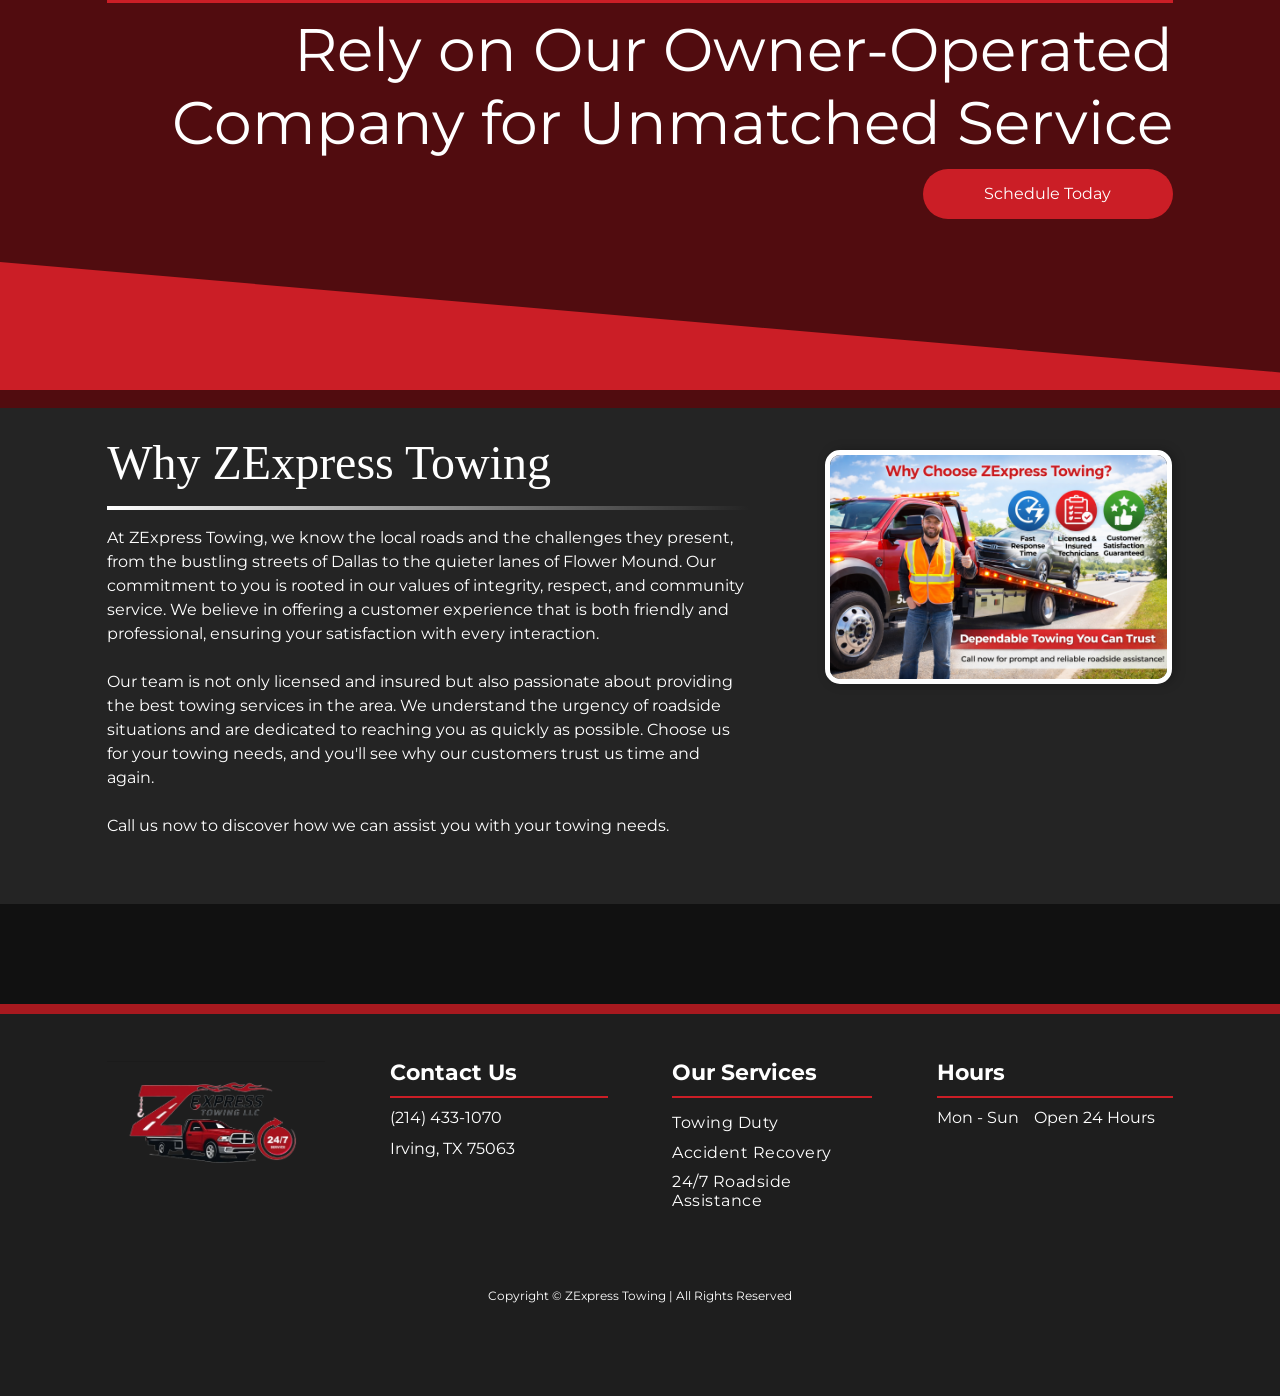
==== commit a68b2399: "Restore Ensure Your Car section and shorten Our Services lines Co-Authored-By: Claude Sonnet 4.6 <no" ====
--- a/index.html
+++ b/index.html
@@ -649,6 +649,208 @@
                                                             </div>
                                                         </section>
                                                     </div>
+                                                    <div data-flex-id="8a3548a6" data-auto="flex-section"
+                                                        id="1163893526" data-layout-section=""
+                                                        data-page-element-type="section"
+                                                        data-page-element-source-id="574c88be===home"
+                                                        data-page-element-id="1000665313" class="u_1163893526">
+                                                        <div class="flex-widgets-container" id="1558907826"></div>
+                                                        <section id="af5bbf42" class="flex-element section"
+                                                            data-auto="flex-element-section">
+                                                            <div id="a57358cd" class="flex-element grid"
+                                                                data-auto="flex-element-grid" data-layout-grid="">
+                                                                <div id="f0c16d97" class="flex-element group"
+                                                                    data-auto="flex-element-group">
+                                                                    <div id="ffc65cc9" class="flex-element group"
+                                                                        data-auto="flex-element-group">
+                                                                        <div id="65314761"
+                                                                            class="flex-element widget-wrapper"
+                                                                            data-auto="flex-element-widget-wrapper"
+                                                                            data-widget-type="image"
+                                                                            data-anim-extended="eyJkZXNrdG9wIjp7InRyaWdnZXIiOiJlbnRyYW5jZSIsImFuaW1hdGlvbiI6InNsaWRlSW5Db21ibyIsImR1cmF0aW9uIjoxLCJkZWxheSI6MCwiaW50ZW5zaXR5IjoxLCJkaXIiOiJ1cCJ9fQ=="
+                                                                            data-external-id="1175387955">
+                                                                            <div class="imageWidget align-center u_1175387955"
+                                                                                data-element-type="image"
+                                                                                data-widget-type="image"
+                                                                                id="1175387955"><img
+                                                                                    src="../Resources/images/images14-1920w.jpg"
+                                                                                    alt="Red tow truck carrying a white pickup truck on a sunny day."
+                                                                                    id="1992576434" class=""
+                                                                                    width="1400" height="1050"
+                                                                                    data-dm-image-path="../Resources/images/images14.jpg"
+                                                                                    onerror="handleImageLoadError(this)" />
+                                                                            </div>
+                                                                        </div>
+                                                                        <div id="c6ff1976"
+                                                                            class="flex-element widget-wrapper"
+                                                                            data-auto="flex-element-widget-wrapper"
+                                                                            data-widget-type="image"
+                                                                            data-anim-extended="eyJkZXNrdG9wIjp7InRyaWdnZXIiOiJlbnRyYW5jZSIsImFuaW1hdGlvbiI6InNsaWRlSW5Db21ibyIsImR1cmF0aW9uIjoxLCJkZWxheSI6MCwiaW50ZW5zaXR5IjowLjUyLCJkaXIiOiJsZWZ0In19"
+                                                                            data-external-id="1131000021">
+                                                                            <div class="imageWidget align-center u_1131000021"
+                                                                                data-element-type="image"
+                                                                                data-widget-type="image"
+                                                                                id="1131000021"><img
+                                                                                    src="../Resources/images/images20-1920w.jpg"
+                                                                                    alt="Red tow truck carrying a white sedan on a sunny day."
+                                                                                    id="1419422814" class=""
+                                                                                    width="1400" height="1050"
+                                                                                    data-dm-image-path="../Resources/images/images20.jpg"
+                                                                                    onerror="handleImageLoadError(this)" />
+                                                                            </div>
+                                                                        </div>
+                                                                        <div id="widget_ab0"
+                                                                            class="flex-element widget-wrapper"
+                                                                            data-auto="flex-element-widget-wrapper"
+                                                                            data-widget-type="link"
+                                                                            data-external-id="1081811102"> <a
+                                                                                data-display-type="block"
+                                                                                class="align-center dmButtonLink dmWidget dmWwr default dmOnlyButton dmDefaultGradient flexButton"
+                                                                                file="false" href="../gallery/"
+                                                                                data-element-type="dButtonLinkId"
+                                                                                id="1081811102" raw_url="/gallery/"
+                                                                                data-target-page-alias="gallery"> <span
+                                                                                    class="iconBg" aria-hidden="true"
+                                                                                    id="1546228370"> <span
+                                                                                        class="icon hasFontIcon icon-star"
+                                                                                        id="1490905925"></span>
+                                                                                </span>
+                                                                                <span class="text"
+                                                                                    id="1801896917">Gallery</span>
+                                                                            </a>
+                                                                        </div>
+                                                                    </div>
+                                                                    <div id="003133c8" class="flex-element group"
+                                                                        data-auto="flex-element-group"
+                                                                        data-gallery-bg="eyJzbGlkZXMiOltdLCJ0cmFuc2l0aW9uIjoiZmFkZSIsInNwZWVkIjoyfQ=="
+                                                                        data-anim-extended="eyJkZXNrdG9wIjp7InRyaWdnZXIiOiJlbnRyYW5jZSIsImFuaW1hdGlvbiI6InNsaWRlSW5Db21ibyIsImR1cmF0aW9uIjoxLCJkZWxheSI6MCwiaW50ZW5zaXR5IjowLjU0LCJkaXIiOiJyaWdodCJ9fQ=="
+                                                                        data-animation-trigger-desktop="entrance">
+                                                                        <div id="fb31783e"
+                                                                            class="flex-element widget-wrapper"
+                                                                            data-auto="flex-element-widget-wrapper"
+                                                                            data-widget-type="paragraph"
+                                                                            data-external-id="1239816213">
+                                                                            <div class="dmNewParagraph ql-disabled"
+                                                                                data-element-type="paragraph"
+                                                                                data-version="5" id="1239816213"
+                                                                                data-ai-tag="Paragraph" style="">
+                                                                                <h3 style="letter-spacing: 0.09em;">
+                                                                                    <span
+                                                                                        style="color: rgb(255, 255, 255); display: unset;">Ensure
+                                                                                        Your Car's Safe Arrival</span>
+                                                                                </h3>
+                                                                            </div>
+                                                                        </div>
+                                                                        <div id="9aa72e6e"
+                                                                            class="flex-element widget-wrapper"
+                                                                            data-auto="flex-element-widget-wrapper"
+                                                                            data-widget-type="paragraph"
+                                                                            data-external-id="1340763255">
+                                                                            <div class="dmNewParagraph"
+                                                                                data-element-type="paragraph"
+                                                                                data-version="5" id="1340763255"
+                                                                                data-ai-tag="Short title" style="">
+                                                                                <h4 class="t-size-24"> <span
+                                                                                        style="display: initial;">Turn
+                                                                                        to us for Vehicle Transport in
+                                                                                        Irving</span>
+                                                                                </h4>
+                                                                            </div>
+                                                                        </div>
+                                                                        <div id="d1ce66e8"
+                                                                            class="flex-element widget-wrapper"
+                                                                            data-auto="flex-element-widget-wrapper"
+                                                                            data-widget-type="paragraph"
+                                                                            data-external-id="1134653714">
+                                                                            <div class="dmNewParagraph"
+                                                                                data-element-type="paragraph"
+                                                                                data-version="5" id="1134653714"
+                                                                                data-ai-tag="Paragraph" style="">
+                                                                                <p style=""> <span class=""
+                                                                                        style="display: initial;"> <span
+                                                                                            style="display: initial;">When
+                                                                                            you need assistance on the
+                                                                                            road, you want someone who
+                                                                                            treats your vehicle with
+                                                                                            care. At ZExpress Towing, we
+                                                                                            pride ourselves on offering
+                                                                                            exceptional</span>
+                                                                                    </span>
+                                                                                    <a href="../towing-duty/"
+                                                                                        runtime_url="/towing-duty"
+                                                                                        type="page"
+                                                                                        style="display: initial; color: var(--color_8);"
+                                                                                        raw_url="/towing-duty/"
+                                                                                        data-target-page-alias="towing-duty">towing
+                                                                                        services</a>
+                                                                                    <span class=""
+                                                                                        style="display: initial;"> <span
+                                                                                            style="display: initial;">in
+                                                                                            Irving and surrounding
+                                                                                            areas. Our family-owned
+                                                                                            business is committed to
+                                                                                            providing prompt and
+                                                                                            respectful service.
+                                                                                            You&rsquo;ll appreciate the
+                                                                                            attention to detail as we
+                                                                                            handle your vehicle as if it
+                                                                                            were our own. Ever wondered
+                                                                                            why our customers keep
+                                                                                            coming back? It's because we
+                                                                                            treat you like friends and
+                                                                                            family.</span>
+                                                                                    </span>
+                                                                                </p>
+                                                                                <p> <span
+                                                                                        style="display: initial;"><br /></span>
+                                                                                </p>
+                                                                                <p> <span class=""
+                                                                                        style="display: initial;"> <span
+                                                                                            style="display: initial;">Our
+                                                                                            services cover a 20-mile
+                                                                                            radius, including cities
+                                                                                            like Grapevine, Coppell, and
+                                                                                            Southlake. Whether you're
+                                                                                            stuck on the highway or need
+                                                                                            a vehicle moved from one
+                                                                                            location to another,
+                                                                                            we&rsquo;ve got you covered.
+                                                                                            Our competitive pricing
+                                                                                            ensures you get the best
+                                                                                            value without compromising
+                                                                                            on service quality. Ready to
+                                                                                            experience a new level of
+                                                                                            towing service?</span>
+                                                                                    </span>
+                                                                                    <a href="../contact/"
+                                                                                        runtime_url="/contact"
+                                                                                        type="page"
+                                                                                        style="display: initial; color: var(--color_8);"
+                                                                                        raw_url="/contact/"
+                                                                                        data-target-page-alias="contact">Contact
+                                                                                        us today</a>
+                                                                                    <span class=""
+                                                                                        style="display: initial;"> <span
+                                                                                            style="display: initial;">and
+                                                                                            see the difference.</span>
+                                                                                    </span>
+                                                                                </p>
+                                                                                <p> <span
+                                                                                        style="display: initial;"><br /></span>
+                                                                                </p>
+                                                                                <p> <span
+                                                                                        style="display: initial;">Reach
+                                                                                        out now to book a service and
+                                                                                        ensure your vehicle's
+                                                                                        safety.</span>
+                                                                                </p>
+                                                                            </div>
+                                                                        </div>
+                                                                    </div>
+                                                                </div>
+                                                            </div>
+                                                        </section>
+                                                    </div>
                                                     <div data-auto="flex-section" id="1467390370"
                                         data-flex-id="db574203" data-layout-section=""
                                         class="u_1467390370" data-page-element-type="section"
@@ -661,9 +863,9 @@
 
 <!-- ===================== CUSTOM SERVICES GRID ===================== -->
 <div style="display:flex;align-items:center;gap:16px;margin:0 0 24px;">
-  <div style="flex:1;height:2px;background:#fff;"></div>
+  <div style="flex:1;height:2px;background:#fff;max-width:80px;"></div>
   <h2 style="color:#fff;font-family:Montserrat,sans-serif;font-weight:700;font-size:36px;margin:0;letter-spacing:0.04em;white-space:nowrap;">Our Services</h2>
-  <div style="flex:1;height:2px;background:#fff;"></div>
+  <div style="flex:1;height:2px;background:#fff;max-width:80px;"></div>
 </div>
 <p style="text-align:center;color:#fff;font-family:Montserrat,sans-serif;font-size:15px;margin:0 0 24px;line-height:1.6;">
   At ZExpress Towing, we offer a range of services designed to meet your needs. Our team is equipped to handle light-duty towing, accident recovery, and more. We understand the importance of getting you back on the road quickly and safely. Here&rsquo;s what we offer:
